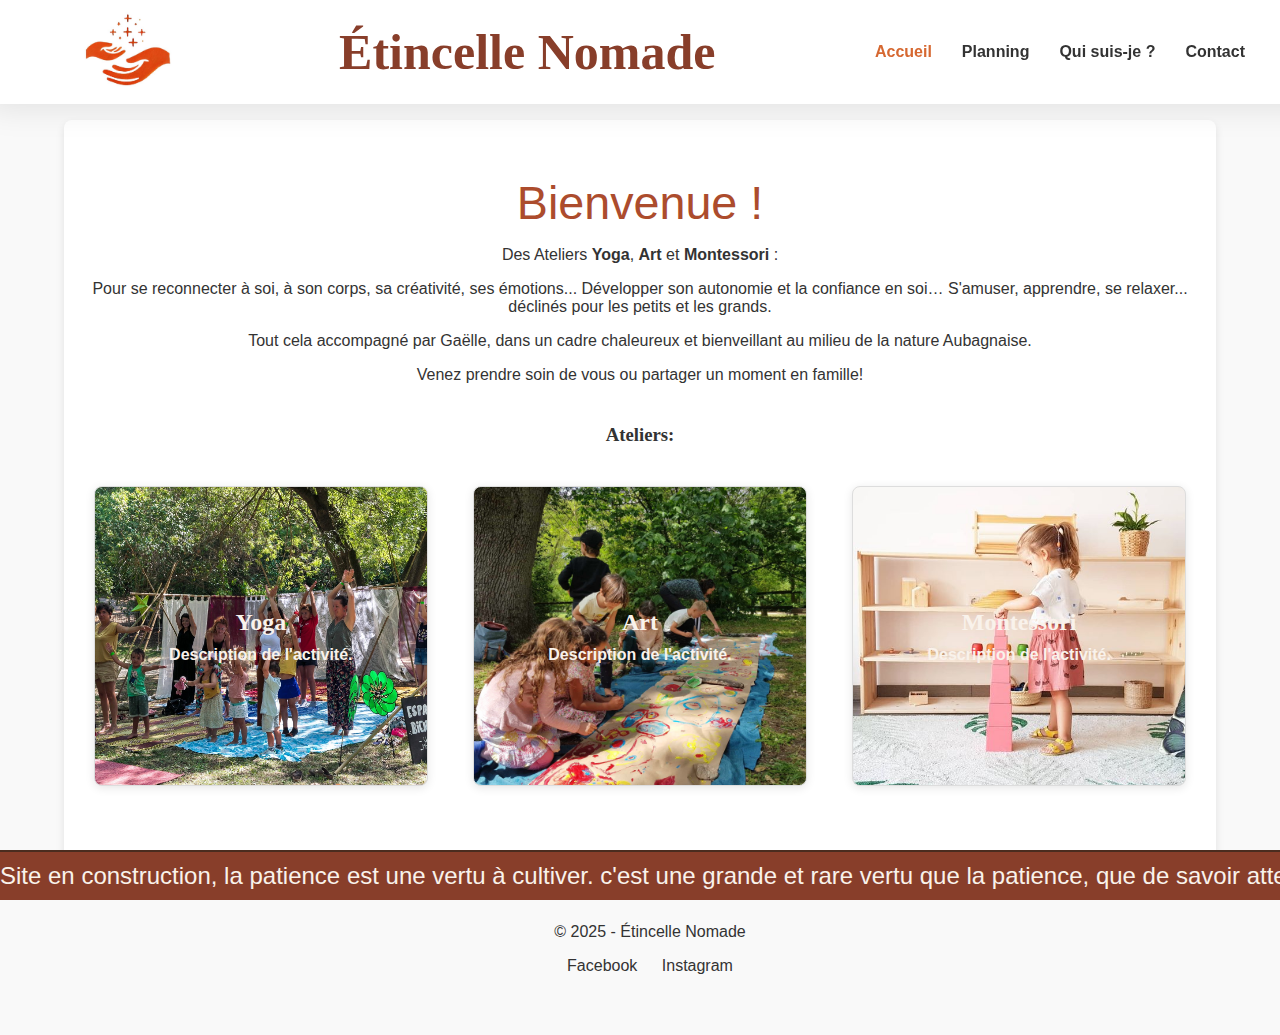
==== index.html @ f3fab40e "Update index.html" ====
<!DOCTYPE html>
<html lang="fr">
<head>
    <meta charset="utf-8">
    <meta name="viewport" content="width=device-width, initial-scale=1.0">
    <title>Accueil - Étincelle Nomade</title>
    <link href="https://fonts.googleapis.com/icon?family=Material+Icons" rel="stylesheet">
    <link rel="stylesheet" href="styles.css">
    <style>
        h1 {
            font-size: 36px;
            color: #DF9418;
        }
        h1, h2, h3, h4, h5, h6 {
            font-family: Cambria, "Hoefler Text", "Liberation Serif", Times, "Times New Roman", serif;
        }
        h2 {
            font-size: 18px;
            color: #5C5C5C;
        }
        .marquee-container {
            position: fixed;
            bottom: 0;
            width: 100%;
            background-color: #883e2a;
            color: #f9f2eb;
            border-top: 2px solid #4a2c1f;
            overflow: hidden;
            white-space: nowrap;
            padding: 10px 0;
            text-align: center;
            z-index: 1000;
        }
        .marquee {
            display: inline-block;
            white-space: nowrap;
            animation: marquee 30s linear infinite;
            font-size: 24px;
        }
        @keyframes marquee {
            from { transform: translateX(100%); }
            to { transform: translateX(-100%); }
        }

        /* Espacement général des sections */
        main {
            width: 90%;  /* Ajoute une largeur maximale */
            max-width: 1200px;  /* Largeur maximale du contenu principal */
            margin: 0 auto;  /* Centre le contenu */
            padding: 40px 20px;  /* Espacement autour du contenu */
            box-sizing: border-box;
        }

        main section {
            margin-bottom: 40px;  /* Augmentation de la marge entre les sections */
        }

        /* Espacement entre l'en-tête et le titre Bienvenue */
        .main-content {
            margin-top: 120px; /* Ajoute un espacement entre l'en-tête fixe et le contenu principal */
        }

        .card-container {
            display: flex;
            justify-content: space-between;
            gap: 20px; /* Espacement entre les vignettes */
            margin-top: 30px;
        }

        .card {
            background-color: #f4f4f4;
            padding: 20px;
            border-radius: 8px;
            box-shadow: 0 2px 10px rgba(0, 0, 0, 0.1);
            width: 30%;
            box-sizing: border-box;
            transition: transform 0.3s ease-in-out;
            position: relative; /* Position relative pour les liens absolus */
        }

        /* Ajouter un effet de survol sur les vignettes */
        .card:hover {
            transform: translateY(-10px);
        }

        /* Style des liens */
        .card a {
            text-decoration: none;
            color: #f9f2eb; /* Couleur du texte */
            font-weight: bold;
            position: relative;
        }

        /* Par défaut, ajouter un fond semi-transparent autour du texte */
        .card a::before {
            content: "";
            position: absolute;
            top: 0;
            left: 0;
            right: 0;
            bottom: 0;
            background-color: rgba(0, 0, 0, 0.5); /* Fond semi-transparent gris/noir */
            border-radius: 4px;
            z-index: -1; /* Pour que le fond soit derrière le texte */
            padding: 5px 10px; /* Juste ce qu'il faut pour entourer le texte */
        }

        /* Lors du survol de la carte, enlever le fond semi-transparent et assombrir l'image */
        .card:hover a::before {
            background-color: transparent; /* Supprime le fond lors du survol */
        }

        .card:hover {
            background-color: rgba(0, 0, 0, 0.3); /* Assombrissement de la carte */
        }

        .card:hover a {
            color: #f9f2eb; /* Garde la couleur du texte claire */
        }

	footer {
            position: relative;
            z-index: 999; /* Pour qu'il passe au-dessus de la bande */
            margin-bottom: 50px; /* Même hauteur que la bande */
	}
        
    </style>
</head>
<body>
    <header>
        <div class="header-content">
            <div class="logo">
                <img src="images/logo.png" alt="Logo Étincelle Nomade">
            </div>
            <div class="site-title">
                <h1>Étincelle Nomade</h1>
            </div>
            <nav>
                <ul>
                    <li><a href="index.html" class="active">Accueil</a></li>
                    <li><a href="Planning.html">Planning</a></li>
                    <li><a href="qui-suis-je.html">Qui suis-je ?</a></li>
                    <li><a href="contact.html">Contact</a></li>
                </ul>
            </nav>
        </div>
    </header>
    <main class="main-content">
        <section>
            <p class="Textbody"><span style="font-size: 35pt; color: #AC4C2D;">Bienvenue !</span></p>
            <p class="Textbody">Des Ateliers <strong>Yoga</strong>, <strong>Art</strong> et <strong>Montessori</strong> :</p>
            <p class="Textbody">Pour se reconnecter à soi, à son corps, sa créativité, ses émotions... Développer son autonomie et la confiance en soi… S'amuser, apprendre, se relaxer... déclinés pour les petits et les grands.</p>
            <p class="Textbody">Tout cela accompagné par Gaëlle, dans un cadre chaleureux et bienveillant au milieu de la nature Aubagnaise.</p>
            <p class="Textbody">Venez prendre soin de vous ou partager un moment en famille!</p>
        </section>
        <section>
            <h3>Ateliers:</h3>
            <div class="card-container">
                <!-- Lien vers la page Yoga -->
                <div class="card yoga">
                    <a href="yoga.html">
                        <h3>Yoga</h3>
                        <p>Description de l'activité.</p>
                    </a>
                </div>

                <!-- Lien vers la page Art -->
                <div class="card art">
                    <a href="art.html">
                        <h3>Art</h3>
                        <p>Description de l'activité.</p>
                    </a>
                </div>

                <!-- Lien vers la page Montessori -->
                <div class="card montessori">
                    <a href="montessori.html">
                        <h3>Montessori</h3>
                        <p>Description de l'activité.</p>
                    </a>
                </div>
            </div>
        </section>
    </main>
    <footer>
        <p>&copy; 2025 - Étincelle Nomade</p>
        <div class="social-links">
            <a href="https://www.facebook.com/EtincelleNomadeYoga?locale=fr_FR" target="_blank">Facebook</a>
            <a href="https://www.instagram.com/etincellenomadeyoga/" target="_blank">Instagram</a>
        </div>
    </footer>
    <div class="marquee-container">
        <div class="marquee" id="marquee-text">
            <!-- Le texte sera chargé ici par JavaScript -->
        </div>
    </div>

    <script>
        // Fonction pour charger le texte depuis un fichier externe
        function loadMarqueeText() {
            fetch('marquee-text.txt') // Chemin vers ton fichier texte
                .then(response => {
                    if (!response.ok) {
                        throw new Error('Fichier non trouvé');
                    }
                    return response.text();
                })
                .then(text => {
                    // Insère le texte dans l'élément avec l'ID "marquee-text"
                    document.getElementById('marquee-text').textContent = text;
                })
                .catch(error => {
                    console.error('Erreur lors du chargement du texte :', error);
                    document.getElementById('marquee-text').textContent = "Erreur de chargement du texte.";
                });
        }

        // Appelle la fonction au chargement de la page
        window.onload = loadMarqueeText;
    </script>
</body>
</html>
---- styles.css ----
/* Styles généraux */
body {
    font-family: Arial, sans-serif;
    margin: 0;
    padding: 0;
    text-align: center;
    background: #f9f9f9;
    color: #333;
}

/* En-tête fixe */
header {
    position: fixed;
    top: 0;
    left: 0;
    width: 100%;
    background: white;
    padding: 0px 20px;
    box-shadow: 2px -10px 31px 14px rgba(0, 0, 0, 0.1);
    z-index: 1000;
    -webkit-box-shadow: 2px -10px 31px 14px rgba(0, 0, 0, 0.1);
}

.header-content {
    display: flex;
    align-items: center;
    justify-content: space-between;
    max-width: 1200px;
    margin: 0 auto;
}

/* Logo */
.logo img {
    height: 100px;
    width: auto;
}

/* Titre du site */
.site-title h1 {
    margin: 0;
    font-size: 50px;
    color: #883E2A;
}

/* Navigation */
nav ul {
    list-style: none;
    padding: 0;
    margin: 0;
    display: flex;
    align-items: center;
}

nav ul li {
    margin: 0 15px;
}

nav ul li a {
    color: #333;
    text-decoration: none;
    font-weight: bold;
    font-size: 16px;
}

nav ul li a:hover {
    color: #D66831;
}

.active {
    color: #D66831;
}

/* Contenu principal */
main {
    padding: 20px;
    background: white;
    margin: 100px auto 20px;
    max-width: 800px;
    border-radius: 8px;
    box-shadow: 0 4px 8px rgba(0, 0, 0, 0.1);
}

/* Cartes */
.card-container {
    display: flex;
    justify-content: space-around;
    flex-wrap: wrap;
}

.card {
    position: relative;
    border: 1px solid #ddd;
    border-radius: 8px;
    padding: 40x;
    width: 45%;
    margin: 10px;
    box-shadow: 0 4px 8px rgba(0, 0, 0, 0.1);
    overflow: hidden;
    color: white;
    text-align: center;
    display: flex;
    flex-direction: column;
    justify-content: center;
    align-items: center;
    height: 300px;
    transition: transform 0.3s ease-in-out, box-shadow 0.3s ease-in-out;
}

/* Image de fond */
.card.yoga {
    background-image: url('images/yoga.jpg');
    background-size: cover;
    background-position: center;
}

.card.art {
    background-image: url('images/art.jpg');
    background-size: cover;
    background-position: center;
}

.card.montessori {
    background-image: url('images/montessori.jpg');
    background-size: cover;
    background-position: center;
}

/* Overlay sombre */
.card::before {
    content: '';
    position: absolute;
    top: 0;
    left: 0;
    right: 0;
    bottom: 0;
    background: rgba(0, 0, 0, 0); /* Par défaut transparent */
    transition: background 0.3s ease-in-out;
    z-index: 1;
}

/* Texte au-dessus de l'image */
.card h3, .card p {
    position: relative;
    z-index: 2;
    margin: 0;
}

.card h3 {
    font-size: 24px;
    margin-bottom: 10px;
}

.card p {
    font-size: 16px;
}

/* Effets au survol */
.card:hover {
    transform: scale(1.1);
    box-shadow: 0 6px 12px rgba(0, 0, 0, 0.2);
}

.card:hover::before {
    background: rgba(0, 0, 0, 0.5);
}

/* Services */
.service {
    background: #f9f9f9;
    padding: 15px;
    margin: 10px 0;
    border-left: 5px solid #ff6347;
}

/* Formulaire de contact */
form {
    display: flex;
    flex-direction: column;
    max-width: 400px;
    margin: 0 auto;
    padding: 20px;
    background: #f9f9f9;
    border-radius: 8px;
    box-shadow: 0 4px 8px rgba(0, 0, 0, 0.1);
}

label {
    margin-top: 10px;
    font-weight: bold;
}

input, textarea, button {
    padding: 10px;
    margin-top: 5px;
    border: 1px solid #ddd;
    border-radius: 4px;
    font-size: 16px;
}

textarea {
    resize: vertical;
}

button {
    background: #333;
    color: white;
    cursor: pointer;
    font-weight: bold;
    margin-top: 15px;
    transition: background 0.3s ease-in-out;
}

button:hover {
    background: #ff6347;
}

/* Pied de page */
footer {
    background: transparent;
    color: #333;
    padding: 10px;
    position: relative;
    width: 100%;
    margin-top: 20px;
    border-top: 1px solid #ddd;
}

.social-links a {
    color: #333;
    margin: 0 10px;
    text-decoration: none;
}

.social-links a:hover {
    color: #ff6347;
}

/* Responsive Design */
@media (max-width: 768px) {
    .header-content {
        flex-direction: column;
        align-items: flex-start;
    }

    .logo, .site-title, nav {
        width: 100%;
        text-align: center;
    }

    nav ul {
        flex-direction: column;
        align-items: center;
    }

    nav ul li {
        margin: 10px 0;
    }

    .card {
        width: 100%;
    }
}
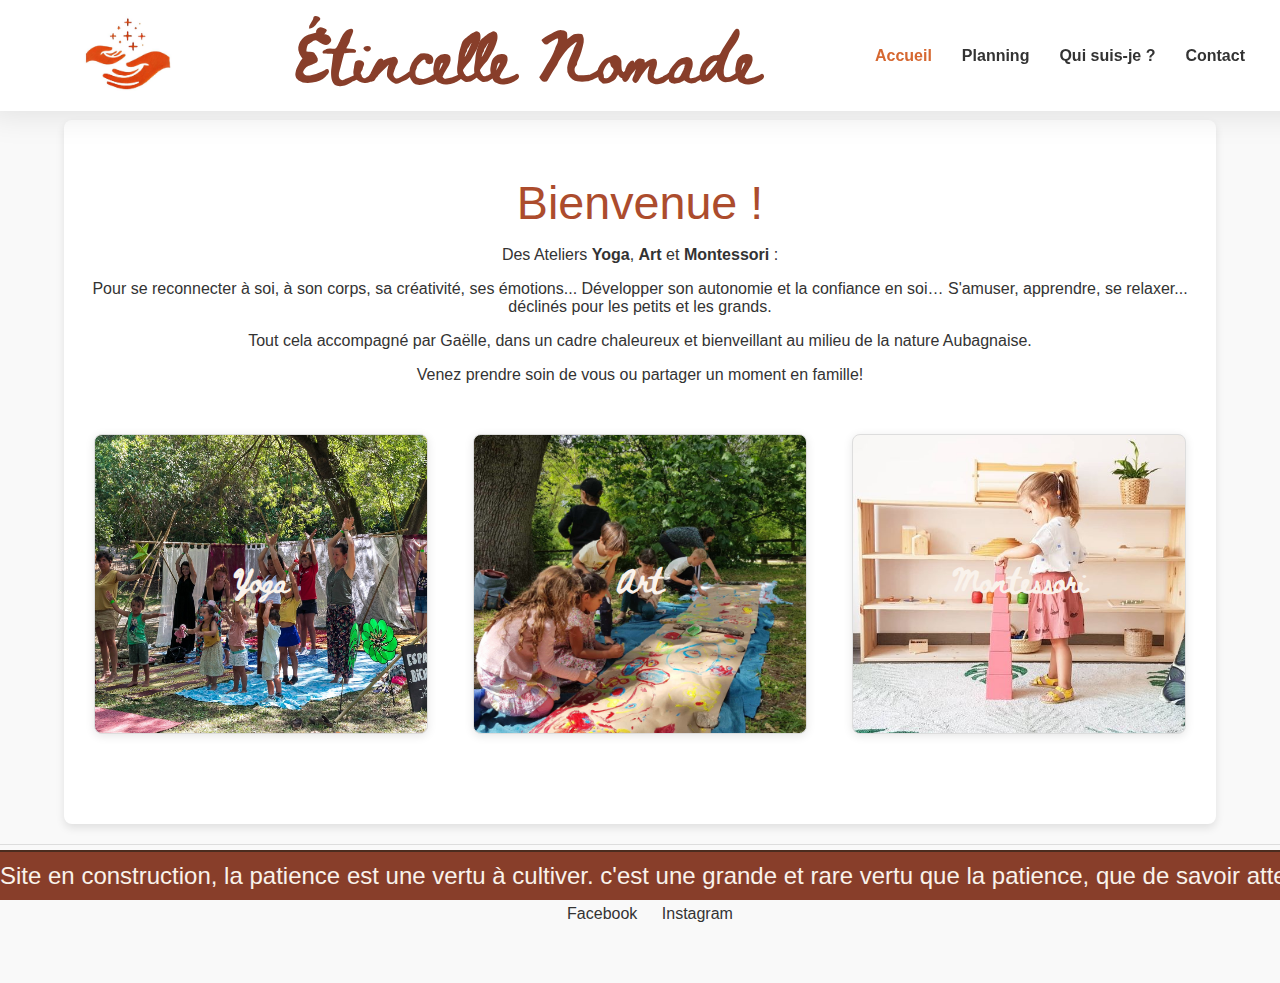
==== commit dc4bc1c6: "Update index.html" ====
--- a/index.html
+++ b/index.html
@@ -7,12 +7,15 @@
     <link href="https://fonts.googleapis.com/icon?family=Material+Icons" rel="stylesheet">
     <link rel="stylesheet" href="styles.css">
     <style>
+    @import url("PlaywriteHU_VariableFont_wght/stylesheet.css");
+@import url("BethEllen_Regular/stylesheet.css");
+
         h1 {
             font-size: 36px;
             color: #DF9418;
         }
         h1, h2, h3, h4, h5, h6 {
-            font-family: Cambria, "Hoefler Text", "Liberation Serif", Times, "Times New Roman", serif;
+    font-family: "BethEllen Regular";
         }
         h2 {
             font-size: 18px;
@@ -154,13 +157,11 @@
             <p class="Textbody">Venez prendre soin de vous ou partager un moment en famille!</p>
         </section>
         <section>
-            <h3>Ateliers:</h3>
             <div class="card-container">
                 <!-- Lien vers la page Yoga -->
                 <div class="card yoga">
                     <a href="yoga.html">
                         <h3>Yoga</h3>
-                        <p>Description de l'activité.</p>
                     </a>
                 </div>
 
@@ -168,7 +169,6 @@
                 <div class="card art">
                     <a href="art.html">
                         <h3>Art</h3>
-                        <p>Description de l'activité.</p>
                     </a>
                 </div>
 
@@ -176,14 +176,13 @@
                 <div class="card montessori">
                     <a href="montessori.html">
                         <h3>Montessori</h3>
-                        <p>Description de l'activité.</p>
                     </a>
                 </div>
             </div>
         </section>
     </main>
     <footer>
-        <p>&copy; 2025 - Étincelle Nomade</p>
+      <p>&copy; 2025 - Étincelle Nomade</p>
         <div class="social-links">
             <a href="https://www.facebook.com/EtincelleNomadeYoga?locale=fr_FR" target="_blank">Facebook</a>
             <a href="https://www.instagram.com/etincellenomadeyoga/" target="_blank">Instagram</a>
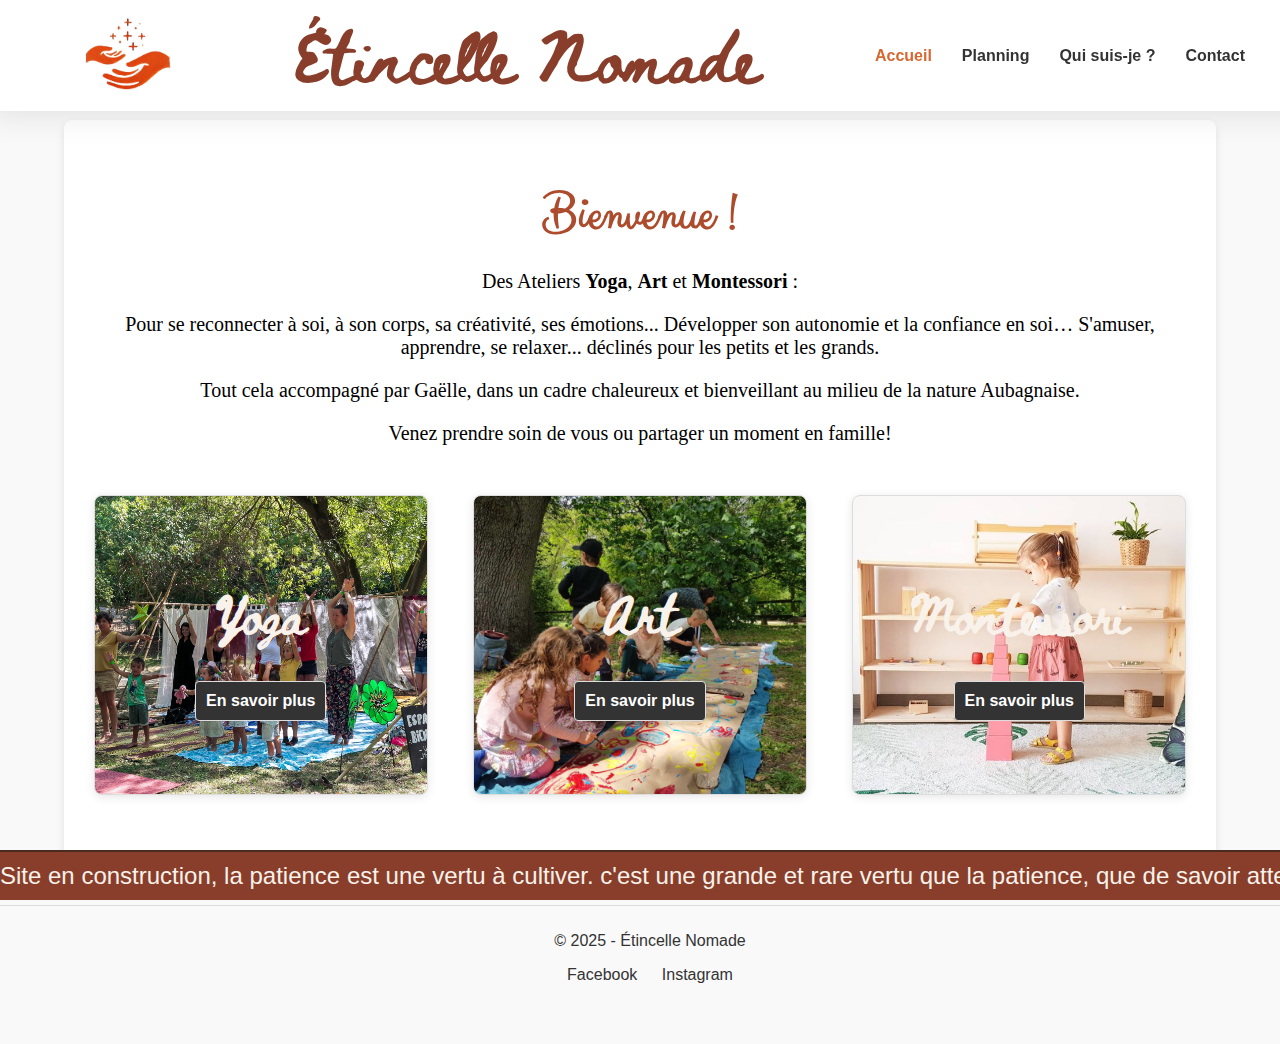
==== commit 1fda540b: "Update index.html" ====
--- a/index.html
+++ b/index.html
@@ -55,7 +55,10 @@
         }
 
         main section {
-            margin-bottom: 40px;  /* Augmentation de la marge entre les sections */
+    margin-bottom: 40px;  /* Augmentation de la marge entre les sections */
+    color: #000000;
+    font-family: "DMSans VariableFont opsz", wght;
+    font-size: 20px;
         }
 
         /* Espacement entre l'en-tête et le titre Bienvenue */
@@ -94,25 +97,6 @@
             position: relative;
         }
 
-        /* Par défaut, ajouter un fond semi-transparent autour du texte */
-        .card a::before {
-            content: "";
-            position: absolute;
-            top: 0;
-            left: 0;
-            right: 0;
-            bottom: 0;
-            background-color: rgba(0, 0, 0, 0.5); /* Fond semi-transparent gris/noir */
-            border-radius: 4px;
-            z-index: -1; /* Pour que le fond soit derrière le texte */
-            padding: 5px 10px; /* Juste ce qu'il faut pour entourer le texte */
-        }
-
-        /* Lors du survol de la carte, enlever le fond semi-transparent et assombrir l'image */
-        .card:hover a::before {
-            background-color: transparent; /* Supprime le fond lors du survol */
-        }
-
         .card:hover {
             background-color: rgba(0, 0, 0, 0.3); /* Assombrissement de la carte */
         }
@@ -128,6 +112,7 @@
 	}
         
     </style>
+    <link href="ClickerScript_Regular/stylesheet.css" rel="stylesheet" type="text/css">
 </head>
 <body>
     <header>
@@ -150,8 +135,9 @@
     </header>
     <main class="main-content">
         <section>
-            <p class="Textbody"><span style="font-size: 35pt; color: #AC4C2D;">Bienvenue !</span></p>
-            <p class="Textbody">Des Ateliers <strong>Yoga</strong>, <strong>Art</strong> et <strong>Montessori</strong> :</p>
+            <p class="Textbody"><span style="font-size: 40pt; color: #AC4C2D; font-family: 'ClickerScript Regular';"><strong>Bienvenue !</strong></span></p>
+            <p class="Textbody">Des Ateliers <strong>Yoga</strong>, <strong>Art</strong> et <strong>Montessori</strong> :<br>
+            </p>
             <p class="Textbody">Pour se reconnecter à soi, à son corps, sa créativité, ses émotions... Développer son autonomie et la confiance en soi… S'amuser, apprendre, se relaxer... déclinés pour les petits et les grands.</p>
             <p class="Textbody">Tout cela accompagné par Gaëlle, dans un cadre chaleureux et bienveillant au milieu de la nature Aubagnaise.</p>
             <p class="Textbody">Venez prendre soin de vous ou partager un moment en famille!</p>
@@ -160,24 +146,20 @@
             <div class="card-container">
                 <!-- Lien vers la page Yoga -->
                 <div class="card yoga">
-                    <a href="yoga.html">
-                        <h3>Yoga</h3>
-                    </a>
-                </div>
-
+    <h3><a href="yoga.html">Yoga</a></h3>
+    <button class="btn-en-savoir-plus" onclick="window.location.href='yoga.html'">En savoir plus</button>
+</div>
                 <!-- Lien vers la page Art -->
-                <div class="card art">
-                    <a href="art.html">
-                        <h3>Art</h3>
-                    </a>
-                </div>
-
-                <!-- Lien vers la page Montessori -->
-                <div class="card montessori">
-                    <a href="montessori.html">
-                        <h3>Montessori</h3>
-                    </a>
-                </div>
+<div class="card art">
+    <h3><a href="art.html">Art</a></h3>
+    <button class="btn-en-savoir-plus" onclick="window.location.href='art.html'">En savoir plus</button>
+</div>
+
+<!-- Lien vers la page Montessori -->
+<div class="card montessori">
+    <h3><a href="montessori.html">Montessori</a></h3>
+    <button class="btn-en-savoir-plus" onclick="window.location.href='montessori.html'">En savoir plus</button>
+</div>
             </div>
         </section>
     </main>
--- a/styles.css
+++ b/styles.css
@@ -1,3 +1,4 @@
+@import url("BethEllen_Regular/stylesheet.css");
 /* Styles généraux */
 body {
     font-family: Arial, sans-serif;
@@ -40,6 +41,7 @@
     margin: 0;
     font-size: 50px;
     color: #883E2A;
+    font-family: "BethEllen Regular";
 }
 
 /* Navigation */
@@ -146,8 +148,10 @@
 }
 
 .card h3 {
-    font-size: 24px;
+    font-size: 39px;
     margin-bottom: 10px;
+    color: #F9F2EB;
+    text-decoration: none;
 }
 
 .card p {
--- a/ClickerScript_Regular/stylesheet.css
+++ b/ClickerScript_Regular/stylesheet.css
@@ -0,0 +1,4 @@
+@font-face {
+	font-family: 'ClickerScript Regular';
+	src: url('ClickerScript-Regular.ttf') format('truetype');
+}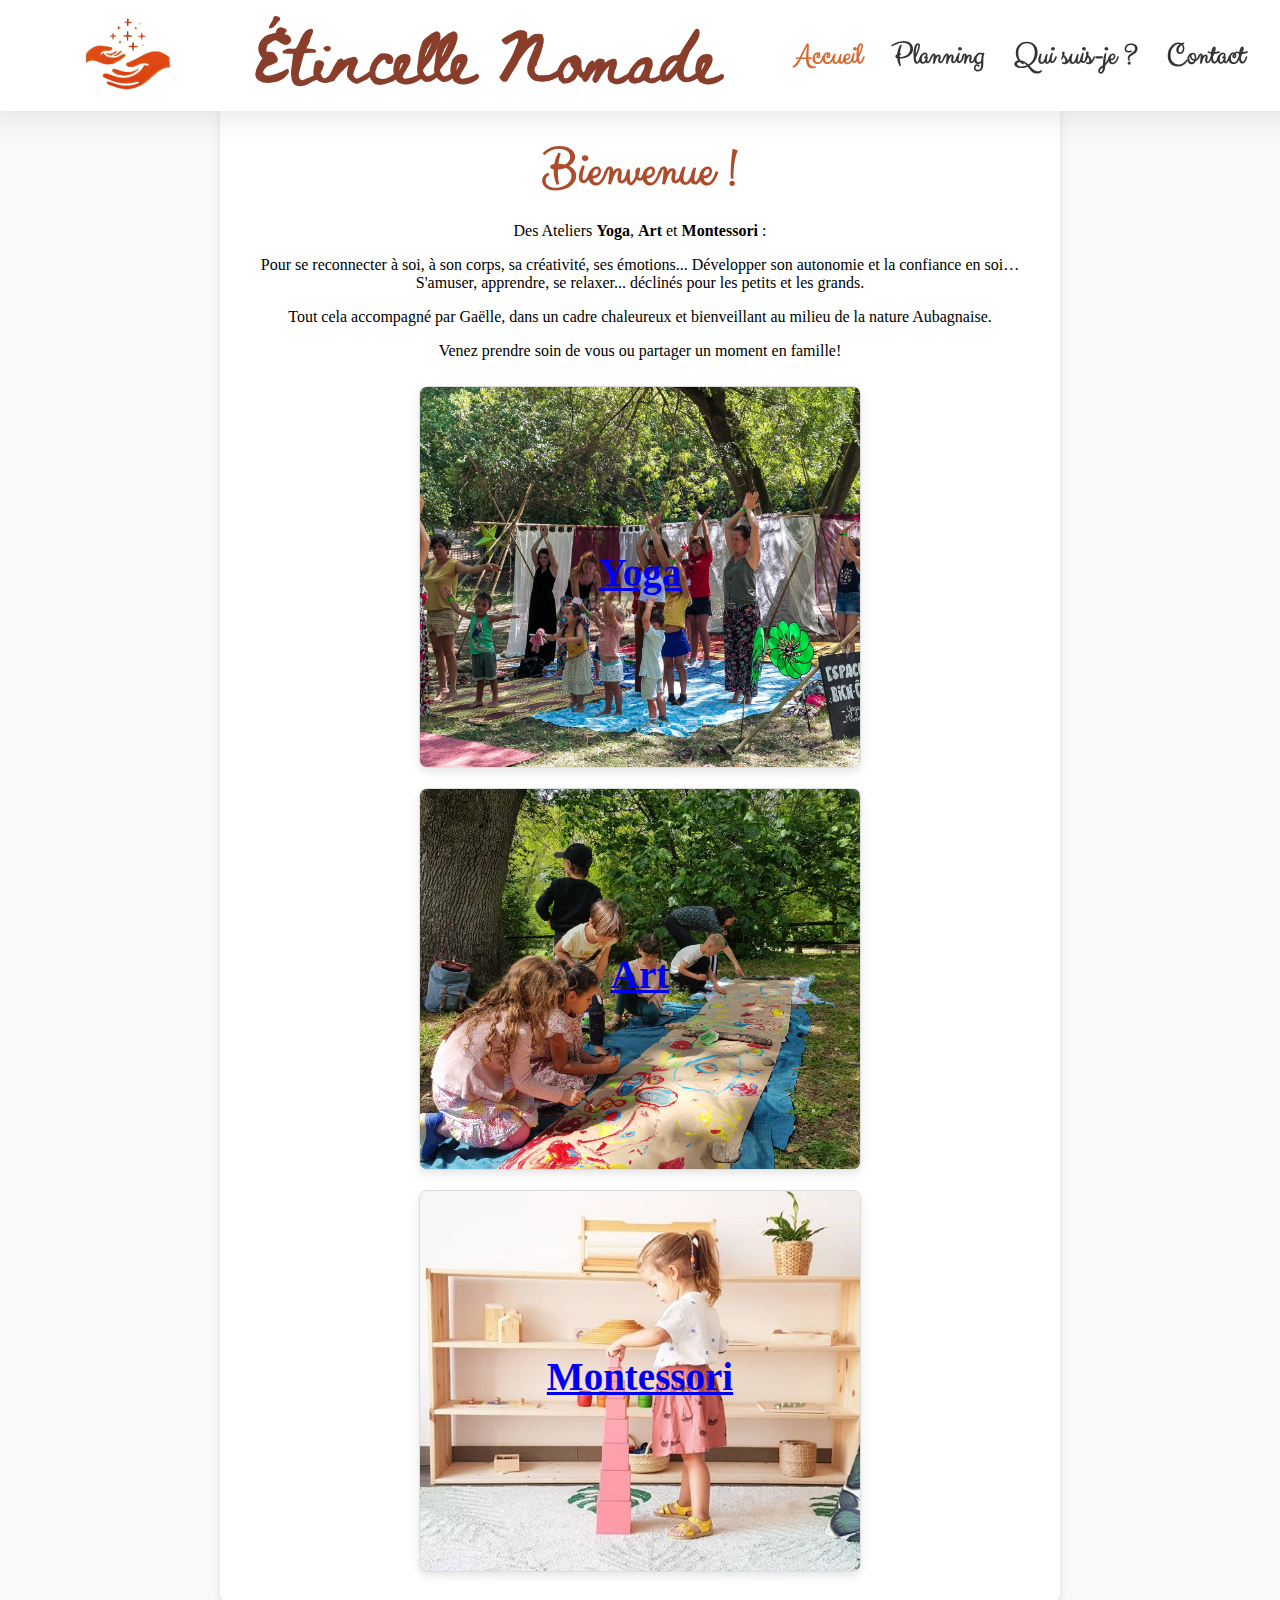
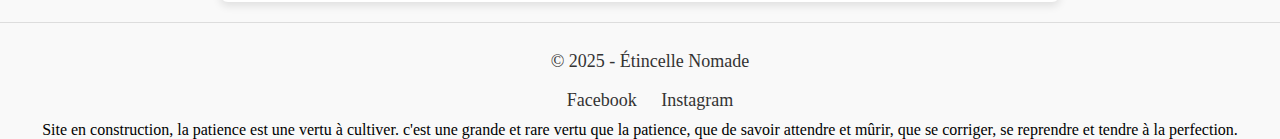
==== commit 5dfa61c7: "Update index.html" ====
--- a/index.html
+++ b/index.html
@@ -6,112 +6,6 @@
     <title>Accueil - Étincelle Nomade</title>
     <link href="https://fonts.googleapis.com/icon?family=Material+Icons" rel="stylesheet">
     <link rel="stylesheet" href="styles.css">
-    <style>
-    @import url("PlaywriteHU_VariableFont_wght/stylesheet.css");
-@import url("BethEllen_Regular/stylesheet.css");
-
-        h1 {
-            font-size: 36px;
-            color: #DF9418;
-        }
-        h1, h2, h3, h4, h5, h6 {
-    font-family: "BethEllen Regular";
-        }
-        h2 {
-            font-size: 18px;
-            color: #5C5C5C;
-        }
-        .marquee-container {
-            position: fixed;
-            bottom: 0;
-            width: 100%;
-            background-color: #883e2a;
-            color: #f9f2eb;
-            border-top: 2px solid #4a2c1f;
-            overflow: hidden;
-            white-space: nowrap;
-            padding: 10px 0;
-            text-align: center;
-            z-index: 1000;
-        }
-        .marquee {
-            display: inline-block;
-            white-space: nowrap;
-            animation: marquee 30s linear infinite;
-            font-size: 24px;
-        }
-        @keyframes marquee {
-            from { transform: translateX(100%); }
-            to { transform: translateX(-100%); }
-        }
-
-        /* Espacement général des sections */
-        main {
-            width: 90%;  /* Ajoute une largeur maximale */
-            max-width: 1200px;  /* Largeur maximale du contenu principal */
-            margin: 0 auto;  /* Centre le contenu */
-            padding: 40px 20px;  /* Espacement autour du contenu */
-            box-sizing: border-box;
-        }
-
-        main section {
-    margin-bottom: 40px;  /* Augmentation de la marge entre les sections */
-    color: #000000;
-    font-family: "DMSans VariableFont opsz", wght;
-    font-size: 20px;
-        }
-
-        /* Espacement entre l'en-tête et le titre Bienvenue */
-        .main-content {
-            margin-top: 120px; /* Ajoute un espacement entre l'en-tête fixe et le contenu principal */
-        }
-
-        .card-container {
-            display: flex;
-            justify-content: space-between;
-            gap: 20px; /* Espacement entre les vignettes */
-            margin-top: 30px;
-        }
-
-        .card {
-            background-color: #f4f4f4;
-            padding: 20px;
-            border-radius: 8px;
-            box-shadow: 0 2px 10px rgba(0, 0, 0, 0.1);
-            width: 30%;
-            box-sizing: border-box;
-            transition: transform 0.3s ease-in-out;
-            position: relative; /* Position relative pour les liens absolus */
-        }
-
-        /* Ajouter un effet de survol sur les vignettes */
-        .card:hover {
-            transform: translateY(-10px);
-        }
-
-        /* Style des liens */
-        .card a {
-            text-decoration: none;
-            color: #f9f2eb; /* Couleur du texte */
-            font-weight: bold;
-            position: relative;
-        }
-
-        .card:hover {
-            background-color: rgba(0, 0, 0, 0.3); /* Assombrissement de la carte */
-        }
-
-        .card:hover a {
-            color: #f9f2eb; /* Garde la couleur du texte claire */
-        }
-
-	footer {
-            position: relative;
-            z-index: 999; /* Pour qu'il passe au-dessus de la bande */
-            margin-bottom: 50px; /* Même hauteur que la bande */
-	}
-        
-    </style>
     <link href="ClickerScript_Regular/stylesheet.css" rel="stylesheet" type="text/css">
 </head>
 <body>
@@ -155,7 +49,7 @@
     <button class="btn-en-savoir-plus" onclick="window.location.href='art.html'">En savoir plus</button>
 </div>
 
-<!-- Lien vers la page Montessori -->
+                <!-- Lien vers la page Montessori -->
 <div class="card montessori">
     <h3><a href="montessori.html">Montessori</a></h3>
     <button class="btn-en-savoir-plus" onclick="window.location.href='montessori.html'">En savoir plus</button>
--- a/styles.css
+++ b/styles.css
@@ -1,12 +1,14 @@
 @import url("BethEllen_Regular/stylesheet.css");
+@import url("ClickerScript_Regular/stylesheet.css");
+
 /* Styles généraux */
 body {
-    font-family: Arial, sans-serif;
+    font-family: "DMSans VariableFont opsz", wght;
     margin: 0;
     padding: 0;
     text-align: center;
     background: #f9f9f9;
-    color: #333;
+    color: #000000;
 }
 
 /* En-tête fixe */
@@ -61,7 +63,8 @@
     color: #333;
     text-decoration: none;
     font-weight: bold;
-    font-size: 16px;
+    font-size: 30px;
+    font-family: "ClickerScript Regular";
 }
 
 nav ul li a:hover {
@@ -93,7 +96,7 @@
     position: relative;
     border: 1px solid #ddd;
     border-radius: 8px;
-    padding: 40x;
+    padding: 40px;
     width: 45%;
     margin: 10px;
     box-shadow: 0 4px 8px rgba(0, 0, 0, 0.1);
@@ -168,6 +171,34 @@
     background: rgba(0, 0, 0, 0.5);
 }
 
+/* Bouton "En savoir plus" */
+.card .btn-en-savoir-plus {
+    display: none;
+    position: absolute;
+    bottom: 10px;
+    left: 50%;
+    transform: translateX(-50%);
+    padding: 10px 20px;
+    background-color: #de4814 !important;
+    color:#f9f2eb !important;
+    border: none;
+    border-radius: 5px;
+    font-size: 16px;
+    cursor: pointer;
+    transition: background-color 0.3s ease !important;
+    z-index: 2;
+}
+
+/* Affiche le bouton au survol de la carte */
+.card:hover .btn-en-savoir-plus {
+    display: block;
+}
+
+/* Effet au survol du bouton */
+.card .btn-en-savoir-plus:hover {
+    background-color: #b93e13 !important; /* Couleur plus foncée pour l'effet */
+}
+
 /* Services */
 .service {
     background: #f9f9f9;
@@ -191,6 +222,8 @@
 label {
     margin-top: 10px;
     font-weight: bold;
+    font-size: large;
+    font-family: "DMSans VariableFont opsz", wght;
 }
 
 input, textarea, button {
@@ -198,7 +231,8 @@
     margin-top: 5px;
     border: 1px solid #ddd;
     border-radius: 4px;
-    font-size: 16px;
+    font-size: 26px;
+    font-family: "DMSans VariableFont opsz", wght;
 }
 
 textarea {
@@ -216,6 +250,7 @@
 
 button:hover {
     background: #ff6347;
+    /* [disabled]font-size: x-large; */
 }
 
 /* Pied de page */
@@ -227,6 +262,8 @@
     width: 100%;
     margin-top: 20px;
     border-top: 1px solid #ddd;
+    font-family: "DMSans VariableFont opsz", wght;
+    font-size: 18px;
 }
 
 .social-links a {
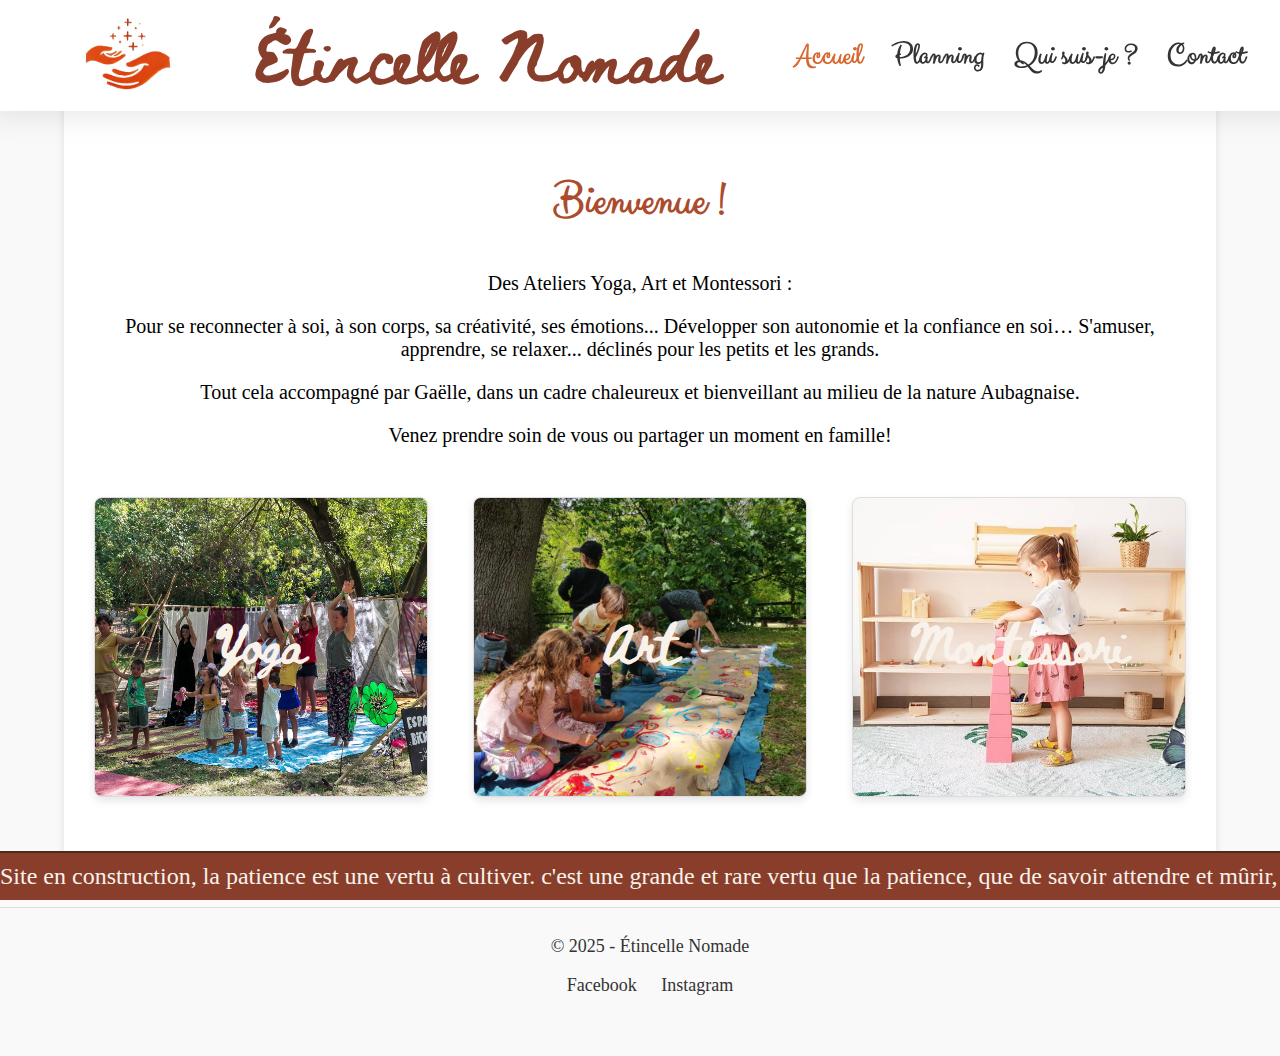
==== commit 087e262a: "Update index.html" ====
--- a/index.html
+++ b/index.html
@@ -6,13 +6,13 @@
     <title>Accueil - Étincelle Nomade</title>
     <link href="https://fonts.googleapis.com/icon?family=Material+Icons" rel="stylesheet">
     <link rel="stylesheet" href="styles.css">
-    <link href="ClickerScript_Regular/stylesheet.css" rel="stylesheet" type="text/css">
 </head>
-<body>
     <header>
         <div class="header-content">
             <div class="logo">
+                <a href="index.html">
                 <img src="images/logo.png" alt="Logo Étincelle Nomade">
+            </a>
             </div>
             <div class="site-title">
                 <h1>Étincelle Nomade</h1>
@@ -27,32 +27,31 @@
             </nav>
         </div>
     </header>
-    <main class="main-content">
+    <main>
         <section>
-            <p class="Textbody"><span style="font-size: 40pt; color: #AC4C2D; font-family: 'ClickerScript Regular';"><strong>Bienvenue !</strong></span></p>
-            <p class="Textbody">Des Ateliers <strong>Yoga</strong>, <strong>Art</strong> et <strong>Montessori</strong> :<br>
-            </p>
-            <p class="Textbody">Pour se reconnecter à soi, à son corps, sa créativité, ses émotions... Développer son autonomie et la confiance en soi… S'amuser, apprendre, se relaxer... déclinés pour les petits et les grands.</p>
-            <p class="Textbody">Tout cela accompagné par Gaëlle, dans un cadre chaleureux et bienveillant au milieu de la nature Aubagnaise.</p>
-            <p class="Textbody">Venez prendre soin de vous ou partager un moment en famille!</p>
+            <h1 class="title">Bienvenue !</h1>
+            <p>Des Ateliers Yoga, Art et Montessori :</p>
+            <p>Pour se reconnecter à soi, à son corps, sa créativité, ses émotions... Développer son autonomie et la confiance en soi… S'amuser, apprendre, se relaxer... déclinés pour les petits et les grands.</p>
+            <p>Tout cela accompagné par Gaëlle, dans un cadre chaleureux et bienveillant au milieu de la nature Aubagnaise.</p>
+            <p>Venez prendre soin de vous ou partager un moment en famille!</p>
         </section>
         <section>
             <div class="card-container">
                 <!-- Lien vers la page Yoga -->
                 <div class="card yoga">
     <h3><a href="yoga.html">Yoga</a></h3>
-    <button class="btn-en-savoir-plus" onclick="window.location.href='yoga.html'">En savoir plus</button>
+    <button class="btn-en-savoir-plus" onclick="window.location.href='yoga.html'">En savoir plus...</button>
 </div>
                 <!-- Lien vers la page Art -->
 <div class="card art">
     <h3><a href="art.html">Art</a></h3>
-    <button class="btn-en-savoir-plus" onclick="window.location.href='art.html'">En savoir plus</button>
+    <button class="btn-en-savoir-plus" onclick="window.location.href='art.html'">En savoir plus...</button>
 </div>
 
                 <!-- Lien vers la page Montessori -->
 <div class="card montessori">
     <h3><a href="montessori.html">Montessori</a></h3>
-    <button class="btn-en-savoir-plus" onclick="window.location.href='montessori.html'">En savoir plus</button>
+    <button class="btn-en-savoir-plus" onclick="window.location.href='montessori.html'">En savoir plus...</button>
 </div>
             </div>
         </section>
--- a/styles.css
+++ b/styles.css
@@ -1,5 +1,40 @@
 @import url("BethEllen_Regular/stylesheet.css");
 @import url("ClickerScript_Regular/stylesheet.css");
+
+h1 {
+    font-size: 36px;
+    color: #DF9418;
+}
+h1, h2, h3, h4, h5, h6 {
+font-family: "BethEllen Regular";
+}
+h2 {
+    font-size: 18px;
+    color: #5C5C5C;
+}
+.marquee-container {
+    position: fixed;
+    bottom: 0;
+    width: 100%;
+    background-color: #883e2a;
+    color: #f9f2eb;
+    border-top: 2px solid #4a2c1f;
+    overflow: hidden;
+    white-space: nowrap;
+    padding: 10px 0;
+    text-align: center;
+    z-index: 1000;
+}
+.marquee {
+    display: inline-block;
+    white-space: nowrap;
+    animation: marquee 30s linear infinite;
+    font-size: 24px;
+}
+@keyframes marquee {
+    from { transform: translateX(100%); }
+    to { transform: translateX(-100%); }
+}
 
 /* Styles généraux */
 body {
@@ -9,6 +44,10 @@
     text-align: center;
     background: #f9f9f9;
     color: #000000;
+}
+
+.content-section {
+    margin-bottom: 40px;
 }
 
 /* En-tête fixe */
@@ -37,6 +76,14 @@
     height: 100px;
     width: auto;
 }
+ /* Titre centré en haut */
+ .title {
+    text-align: center;
+    font-family: "ClickerScript Regular";
+    font-size: 35pt;
+    color: #AC4C2D;
+    margin-bottom: 40px;
+        }
 
 /* Titre du site */
 .site-title h1 {
@@ -45,6 +92,38 @@
     color: #883E2A;
     font-family: "BethEllen Regular";
 }
+
+ /* Conteneur pour l'image et le texte */
+ .text-image-container {
+    display: flex;
+    flex-wrap: wrap; /* Permet le texte de descendre sous l'image quand nécessaire */
+    align-items: flex-start;
+    margin-bottom: 20px;
+    /* [disabled]font-family: "ClickerScript Regular"; */
+        }
+
+        /* Style pour le texte à droite de l'image */
+        .text-image-container .text {
+            flex: 1; /* Prend toute la largeur restante */
+            font-family: "DMSans VariableFont opsz", wght;
+            font-size: 15pt;
+            color: #000000;
+            min-width: 0; /* Permet au texte de se casser si l'espace est plein */
+            /* [disabled]font-style: normal; */
+                }
+        
+                .text-image-container .text p {
+                    margin-bottom: 15px; /* Espacement entre les paragraphes */
+                }
+        
+                /* Conteneur pour la partie texte en dessous */
+                .text-below-image {
+            width: 100%; /* Largeur totale pour le texte en dessous */
+            font-family: "DMSans VariableFont opsz", wght;
+            font-size: 15pt;
+            color: #000000;
+            margin-top: 20px;
+                }
 
 /* Navigation */
 nav ul {
@@ -77,27 +156,42 @@
 
 /* Contenu principal */
 main {
-    padding: 20px;
+    width: 90%;  /* Ajoute une largeur maximale */
+    padding: 40px 20px;  /* Espacement autour du contenu */
     background: white;
-    margin: 100px auto 20px;
-    max-width: 800px;
+    margin: 0 auto;  /* Centre le contenu */
+    max-width: 1200px;  /* Largeur maximale du contenu principal */
     border-radius: 8px;
     box-shadow: 0 4px 8px rgba(0, 0, 0, 0.1);
-}
+    box-sizing: border-box;
+    margin-top: 100px;
+}
+
+main section {
+    margin-bottom: 40px;  /* Augmentation de la marge entre les sections */
+        color: #000000;
+        font-family: "DMSans VariableFont opsz", wght;
+        font-size: 20px;
+            }
 
 /* Cartes */
 .card-container {
     display: flex;
-    justify-content: space-around;
+    justify-content: space-between;
     flex-wrap: wrap;
+    gap: 20px; /* Espacement entre les vignettes */
+    margin-top: 30px;
 }
 
 .card {
+    background-color: #f4f4f4;
+    box-shadow: 0 2px 10px rgba(0, 0, 0, 0.1);
+    box-sizing: border-box;
+    width: 30%;
     position: relative;
     border: 1px solid #ddd;
     border-radius: 8px;
-    padding: 40px;
-    width: 45%;
+    padding: 20px;
     margin: 10px;
     box-shadow: 0 4px 8px rgba(0, 0, 0, 0.1);
     overflow: hidden;
@@ -163,8 +257,14 @@
 
 /* Effets au survol */
 .card:hover {
+    transform: translateY(-10px);
     transform: scale(1.1);
     box-shadow: 0 6px 12px rgba(0, 0, 0, 0.2);
+    background-color: rgba(0, 0, 0, 0.3); /* Assombrissement de la carte */
+}
+
+.card:hover a {
+    color: #f9f2eb; /* Garde la couleur du texte claire */
 }
 
 .card:hover::before {
@@ -194,10 +294,135 @@
     display: block;
 }
 
+.card a {
+    text-decoration: none;
+    color: #f9f2eb; /* Couleur du texte */
+    font-weight: bold;
+    position: relative;
+}
+
 /* Effet au survol du bouton */
 .card .btn-en-savoir-plus:hover {
     background-color: #b93e13 !important; /* Couleur plus foncée pour l'effet */
 }
+    /* Style pour l'image à gauche */
+    .diaporama-images {
+        width: 40%;
+        margin-right: 20px;
+        max-width: 500px;
+        overflow: hidden;
+        position: relative;
+        height: 300px; /* Fixe une hauteur */
+    }
+
+    .diaporama-images img {
+        width: 100%;
+        height: 100%; /* Assurez-vous que l'image occupe toute la hauteur du conteneur */
+        position: absolute;
+        top: 0;
+        left: 0;
+        opacity: 0;
+        transition: opacity 1s ease-in-out;
+        object-fit: cover; /* Pour éviter l'étirement de l'image */
+    }
+
+    /* Affichage de l'image active */
+    .diaporama-images img.active {
+        opacity: 1;
+    }
+            
+        /* Styles pour le menu à gauche */
+        .side-nav {
+            position: fixed;
+            top: 120px; /* Positionner le menu juste en dessous de l'en-tête */
+            left: 0;
+            width: 200px;
+            padding: 20px;
+            background-color: #f4f4f4;
+            box-shadow: 2px 0 10px rgba(0,0,0,0.1);
+            color: #883E2A;
+            font-family: "BethEllen Regular";
+            font-size: 15px;
+                }
+                .side-nav a {
+            display: block;
+            padding: 10px;
+            margin-bottom: 10px;
+            text-decoration: none;
+            color: #F9F2EB;
+            background-color: #C48C8C;
+            border-radius: 4px;
+            text-align: center;
+            font-family: "ClickerScript Regular";
+            font-size: 30px;
+            font-style: normal;
+            text-indent: 5px;
+            font-weight: bold;
+                }
+                .side-nav a:hover {
+            background-color: #D66831;
+                }
+        
+                section {
+                    margin-bottom: 40px;
+                }
+        
+                h2 {
+            color: #AC4C2D;
+            font-family: "ClickerScript Regular";
+            font-size: 40px;
+                }
+        
+                .yoga-type {
+            margin-bottom: 30px;
+            /* [disabled]font-family: "DMSans Thin"; */
+                }
+        
+                .yoga-details {
+            background-color: #f9f9f9;
+            padding: 20px;
+            border-radius: 8px;
+            box-shadow: 0 2px 5px rgba(0, 0, 0, 0.1);
+            color: #000000;
+            font-family: "DMSans VariableFont opsz", wght;
+            font-size: 20px;
+                }
+        
+                .yoga-details p {
+            margin: 10px 0;
+            color: #000000;
+            font-family: "DMSans VariableFont opsz", wght;
+            font-size: 21px;
+                }
+        
+                .yoga-details .price {
+            font-weight: bold;
+            color: #000000;
+                }
+        
+                /* Style pour le diaporama */
+                .slider-container {
+                    position: relative;
+                    width: 100%;
+                    max-height: 400px;
+                    overflow: hidden;
+                    border-radius: 8px;
+                    margin-bottom: 20px;
+                }
+        
+                .slider-images {
+                    display: flex;
+                    transition: transform 1s ease-in-out;
+                }
+        
+                .slider-images img {
+                    width: 100%;
+                    height: auto;
+                }
+        
+                .slider-images img.hidden {
+                    display: none;
+                }
 
 /* Services */
 .service {
@@ -264,6 +489,8 @@
     border-top: 1px solid #ddd;
     font-family: "DMSans VariableFont opsz", wght;
     font-size: 18px;
+    z-index: 999; /* Pour qu'il passe au-dessus de la bande */
+    margin-bottom: 50px; /* Même hauteur que la bande */
 }
 
 .social-links a {
@@ -300,4 +527,4 @@
     .card {
         width: 100%;
     }
-}
+}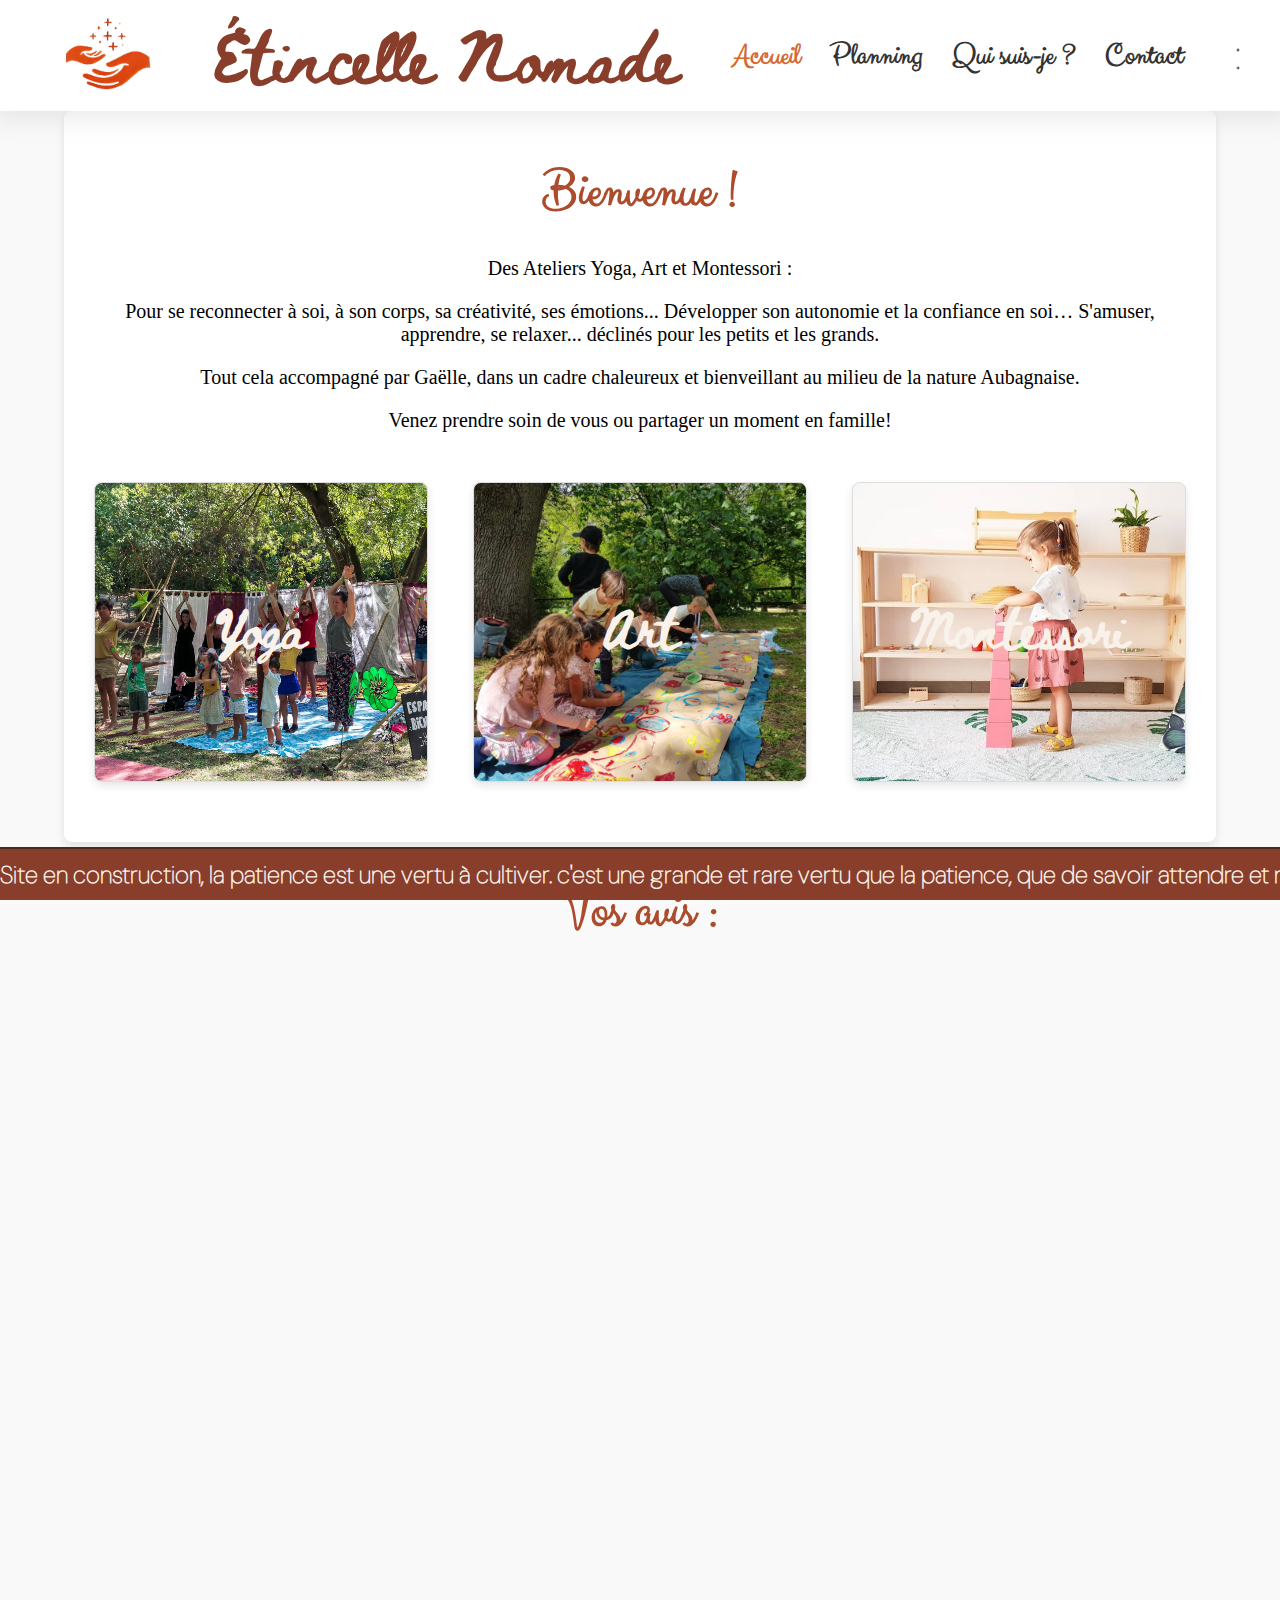
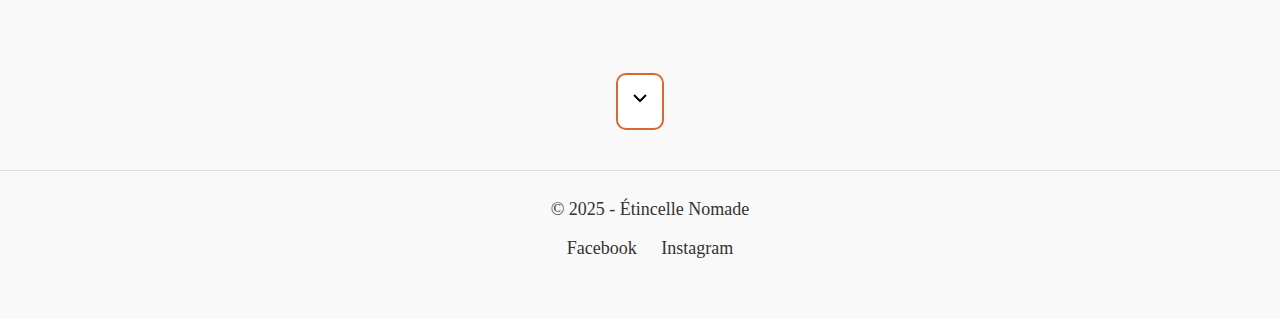
==== commit 08000f8e: "Update index.html" ====
--- a/index.html
+++ b/index.html
@@ -25,6 +25,14 @@
                     <li><a href="contact.html">Contact</a></li>
                 </ul>
             </nav>
+            <div class="header-icons">
+                <a href="https://www.instagram.com/etincellenomadeyoga/" target="_blank">
+                    <svg xmlns="http://www.w3.org/2000/svg" viewBox="0 0 72 72"><path d="M 35.75 14 C 15.579 14 14 15.579 14 35.75 L 14 36.25 C 14 56.421 15.579 58 35.75 58 L 36.25 58 C 56.421 58 58 56.421 58 36.25 L 58 35.75 C 58 15.579 56.421 14 36.25 14 L 35.75 14 z M 30 22 L 42 22 C 49.419 22 50 22.581 50 30 L 50 42 C 50 49.419 49.419 50 42 50 L 30 50 C 22.581 50 22 49.419 22 42 L 22 30 C 22 22.581 22.581 22 30 22 z M 45.496094 25 C 44.668094 25.002 43.998 25.674906 44 26.503906 C 44.002 27.331906 44.674906 28.002 45.503906 28 C 46.331906 27.998 47.002 27.325094 47 26.496094 C 46.998 25.668094 46.325094 24.998 45.496094 25 z M 35.976562 26 C 30.454563 26.013 25.987 30.501437 26 36.023438 C 26.013 41.545437 30.501437 46.013 36.023438 46 C 41.545437 45.987 46.013 41.498562 46 35.976562 C 45.987 30.454563 41.498562 25.987 35.976562 26 z M 35.990234 32 C 38.199234 31.995 39.994 33.781234 40 35.990234 C 40.005 38.199234 38.218766 39.995 36.009766 40 C 33.800766 40.005 32.006 38.218766 32 36.009766 C 31.995 33.800766 33.781234 32.006 35.990234 32 z"></path></svg></a>
+
+                <a href="https://www.facebook.com/EtincelleNomadeYoga" target="_blank">
+                    <svg xmlns="http://www.w3.org/2000/svg" viewBox="0 0 72 72"><path d="M 29.5 14 C 15.125 14 14 15.125 14 29.5 L 14 42.5 C 14 56.875 15.125 58 29.5 58 L 42.5 58 C 56.875 58 58 56.875 58 42.5 L 58 29.5 C 58 15.125 56.875 14 42.5 14 L 29.5 14 z M 26 22 L 46 22 C 49.71 22 50 22.29 50 26 L 50 46 C 50 49.71 49.71 50 46 50 L 40.644531 50 L 40.644531 42.064453 L 45.023438 42.064453 L 45.679688 36.845703 L 40.642578 36.845703 L 40.642578 33.189453 C 40.642578 31.741453 41.622109 30.998047 42.662109 30.998047 C 43.702109 30.998047 45.855469 30.970703 45.855469 30.970703 L 45.855469 26.298828 C 45.855469 26.298828 43.938422 26.078125 41.982422 26.078125 C 40.337422 26.078125 38.528125 26.54025 37.078125 28.03125 C 35.603125 29.54725 35.390625 31.785578 35.390625 34.517578 L 35.390625 36.845703 L 31 36.845703 L 31 42.064453 L 35.390625 42.064453 L 35.390625 50 L 26 50 C 22.29 50 22 49.71 22 46 L 22 26 C 22 22.29 22.29 22 26 22 z"></path></svg></a>
+           
+                </div>
         </div>
     </header>
     <main>
@@ -56,6 +64,86 @@
             </div>
         </section>
     </main>
+    <section>
+        <h1 class="title">Vos avis :</h1>
+    
+        <div class="avis-container">
+            <div class="avis" style="display: block;">
+                <iframe src="https://www.facebook.com/plugins/post.php?href=https%3A%2F%2Fwww.facebook.com%2FSarahahahahaha%2Fposts%2Fpfbid0YoyxkqU7q761sDXc5JLG7su4KzYrRaNyXYe3NC3QCe3ij32F6dYn2KZmJhXiVfmEl&show_text=true&width=500" width="500" height="189" style="border:none;overflow:hidden" scrolling="no" frameborder="0" allowfullscreen="true" allow="autoplay; clipboard-write; encrypted-media; picture-in-picture; web-share"></iframe>
+            </div>
+            <div class="avis" style="display: block;">
+                <iframe src="https://www.facebook.com/plugins/post.php?href=https%3A%2F%2Fwww.facebook.com%2Faurelie.berges.1%2Fposts%2Fpfbid02FF3wiitgi4wZYdAdGVN9pinBGCnwhi89Z7vFcMtYvX1q8jxYtpZd3xJZXiZGsyUnl&show_text=true&width=500" width="500" height="266" style="border:none;overflow:hidden" scrolling="no" frameborder="0" allowfullscreen="true" allow="autoplay; clipboard-write; encrypted-media; picture-in-picture; web-share"></iframe>
+            </div>
+            <div class="avis" style="display: block;">
+                <iframe src="https://www.facebook.com/plugins/post.php?href=https%3A%2F%2Fwww.facebook.com%2Fmyriam.abdelli.58%2Fposts%2Fpfbid027yAywpMJR44HSHYqcjn7zJ8WB32YmX1DkYt7oJuDu1CDrJRLaZyzRetpWmbmqZL8l&show_text=true&width=500" width="500" height="214" style="border:none;overflow:hidden" scrolling="no" frameborder="0" allowfullscreen="true" allow="autoplay; clipboard-write; encrypted-media; picture-in-picture; web-share"></iframe>
+            </div>
+            <!-- D'autres avis cachés initialement -->
+            <div class="avis" style="display: none;">
+                <iframe src="https://www.facebook.com/plugins/post.php?href=https%3A%2F%2Fwww.facebook.com%2Fchrystelle.turturro%2Fposts%2Fpfbid029pdpdF1Xw23m3oJetSVdghEB8cebqw9nghVzBGawkLQ2jjAwTJ3Kd5NcRPY3aDnql&show_text=true&width=500" width="500" height="189" style="border:none;overflow:hidden" scrolling="no" frameborder="0" allowfullscreen="true" allow="autoplay; clipboard-write; encrypted-media; picture-in-picture; web-share"></iframe>
+            </div>
+            <div class="avis" style="display: none;">
+                <iframe src="https://www.facebook.com/plugins/post.php?href=https%3A%2F%2Fwww.facebook.com%2Fvalerie.prudhomme.98%2Fposts%2Fpfbid0i7Uqp1rmyTNGVEPtZvUqvZonHecDe4WjxikFeuVYvybHYNUbnAe17h1XufYWABfTl&show_text=true&width=500" width="500" height="228" style="border:none;overflow:hidden" scrolling="no" frameborder="0" allowfullscreen="true" allow="autoplay; clipboard-write; encrypted-media; picture-in-picture; web-share"></iframe>
+            </div>
+            <div class="avis" style="display: none;">
+                <iframe src="https://www.facebook.com/plugins/post.php?href=https%3A%2F%2Fwww.facebook.com%2Fjulie.guillemin.18%2Fposts%2Fpfbid07MnmPNiV4GMbxVMcYMjLTWGNA5wjKzNzZuomHuhFdvFXVjjGbfArxHdEWS6mPCxgl&show_text=true&width=500" width="500" height="208" style="border:none;overflow:hidden" scrolling="no" frameborder="0" allowfullscreen="true" allow="autoplay; clipboard-write; encrypted-media; picture-in-picture; web-share"></iframe>
+            </div>
+            <div class="avis" style="display: none;">
+                <iframe src="https://www.facebook.com/plugins/post.php?href=https%3A%2F%2Fwww.facebook.com%2Flaurie.cohen.395%2Fposts%2Fpfbid0adb7vpJBZcDY2n2M53jqUcbRnyFeDXhBHTcQ75V3juekQ41juP9DUejeby7jXtqQl&show_text=true&width=500" width="500" height="189" style="border:none;overflow:hidden" scrolling="no" frameborder="0" allowfullscreen="true" allow="autoplay; clipboard-write; encrypted-media; picture-in-picture; web-share"></iframe>
+            </div>
+            <div class="avis" style="display: none;">
+                <iframe src="https://www.facebook.com/plugins/post.php?href=https%3A%2F%2Fwww.facebook.com%2Fpauline.oger.3%2Fposts%2Fpfbid02Q4NdSrCbB14unyXgLu2paRF6Dbu8Keb4LSAcLh1hhXAj4oAcTWNJTrsDuwkFDAgwl&show_text=true&width=500" width="500" height="189" style="border:none;overflow:hidden" scrolling="no" frameborder="0" allowfullscreen="true" allow="autoplay; clipboard-write; encrypted-media; picture-in-picture; web-share"></iframe>            </div>
+             
+            <div class="avis" style="display: none;">
+                <iframe src="https://www.facebook.com/plugins/post.php?href=https%3A%2F%2Fwww.facebook.com%2Flaeti.tia.921%2Fposts%2Fpfbid05SivWVnnkB52gDt2eGHBRwL295jSCRofHZqBS5LVtS8Ltnvjuxw2cAL7bmqwfQCrl&show_text=true&width=500" width="500" height="228" style="border:none;overflow:hidden" scrolling="no" frameborder="0" allowfullscreen="true" allow="autoplay; clipboard-write; encrypted-media; picture-in-picture; web-share"></iframe>        </div>
+        </div>
+        <div class="buttons-container">
+            <button id="load-more" class="btn">
+                <svg xmlns="http://www.w3.org/2000/svg" width="24" height="24" fill="none" stroke="currentColor" viewBox="0 0 24 24" stroke-width="2" class="feather feather-chevron-down">
+                    <polyline points="6 9 12 15 18 9"></polyline>
+                </svg> <!-- Flèche vers le bas -->
+            </button>
+        
+            <!-- Bouton "Voir moins" avec flèche vers le haut (initialement caché) -->
+            <button id="load-less" class="btn" style="display: none;">
+                <svg xmlns="http://www.w3.org/2000/svg" width="24" height="24" fill="none" stroke="currentColor" viewBox="0 0 24 24" stroke-width="2" class="feather feather-chevron-up">
+                    <polyline points="6 15 12 9 18 15"></polyline>
+                </svg> <!-- Flèche vers le haut -->
+            </button>
+        </div>
+            </section>
+    
+    <script>
+        document.getElementById('load-more').addEventListener('click', function() {
+            const hiddenAvis = document.querySelectorAll('.avis[style="display: none;"]');
+            const maxToShow = 6;
+    
+            for (let i = 0; i < maxToShow && i < hiddenAvis.length; i++) {
+                hiddenAvis[i].style.display = 'block';
+            }
+    
+            // Si tous les avis sont affichés, on cache le bouton "Voir plus" et affiche "Voir moins"
+            if (hiddenAvis.length <= maxToShow) {
+                this.style.display = 'none';
+                document.getElementById('load-less').style.display = 'inline-block';
+            }
+        });
+    
+        // Fonction pour "Voir moins" : rétracter les avis supplémentaires
+        document.getElementById('load-less').addEventListener('click', function() {
+            const allAvis = document.querySelectorAll('.avis');
+            
+            // Masquer les avis supplémentaires (en gardant les 3 premiers visibles)
+            for (let i = 3; i < allAvis.length; i++) {
+                allAvis[i].style.display = 'none';
+            }
+    
+            // Masquer le bouton "Voir moins" et afficher "Voir plus"
+            this.style.display = 'none';
+            document.getElementById('load-more').style.display = 'inline-block';
+        });
+    </script>
+</script>
+
     <footer>
       <p>&copy; 2025 - Étincelle Nomade</p>
         <div class="social-links">
@@ -68,7 +156,6 @@
             <!-- Le texte sera chargé ici par JavaScript -->
         </div>
     </div>
-
     <script>
         // Fonction pour charger le texte depuis un fichier externe
         function loadMarqueeText() {
--- a/styles.css
+++ b/styles.css
@@ -1,17 +1,21 @@
 @import url("BethEllen_Regular/stylesheet.css");
 @import url("ClickerScript_Regular/stylesheet.css");
+@import url("DMSans_Thin/stylesheet.css");
+@import url("PlaywriteHU_VariableFont_wght/stylesheet.css");
+
+
 
 h1 {
     font-size: 36px;
     color: #DF9418;
 }
-h1, h2, h3, h4, h5, h6 {
-font-family: "BethEllen Regular";
-}
+
 h2 {
-    font-size: 18px;
-    color: #5C5C5C;
-}
+    color: #AC4C2D;
+    font-family: "ClickerScript Regular";
+    font-size: 40px;
+        }
+
 .marquee-container {
     position: fixed;
     bottom: 0;
@@ -30,6 +34,8 @@
     white-space: nowrap;
     animation: marquee 30s linear infinite;
     font-size: 24px;
+    font-family: "DMSans Thin";
+    font-weight: bold;
 }
 @keyframes marquee {
     from { transform: translateX(100%); }
@@ -46,24 +52,26 @@
     color: #000000;
 }
 
+
 .content-section {
     margin-bottom: 40px;
 }
 
 /* En-tête fixe */
 header {
-    position: fixed;
+    position: relative;
     top: 0;
     left: 0;
     width: 100%;
     background: white;
-    padding: 0px 20px;
+    padding: 0px 0px;
     box-shadow: 2px -10px 31px 14px rgba(0, 0, 0, 0.1);
     z-index: 1000;
     -webkit-box-shadow: 2px -10px 31px 14px rgba(0, 0, 0, 0.1);
 }
 
 .header-content {
+    position: relative;
     display: flex;
     align-items: center;
     justify-content: space-between;
@@ -80,9 +88,9 @@
  .title {
     text-align: center;
     font-family: "ClickerScript Regular";
-    font-size: 35pt;
+    font-size: 40pt;
     color: #AC4C2D;
-    margin-bottom: 40px;
+    margin-bottom: 30px;
         }
 
 /* Titre du site */
@@ -157,14 +165,14 @@
 /* Contenu principal */
 main {
     width: 90%;  /* Ajoute une largeur maximale */
-    padding: 40px 20px;  /* Espacement autour du contenu */
+    padding: 10px 20px;  /* Espacement autour du contenu */
     background: white;
     margin: 0 auto;  /* Centre le contenu */
     max-width: 1200px;  /* Largeur maximale du contenu principal */
     border-radius: 8px;
     box-shadow: 0 4px 8px rgba(0, 0, 0, 0.1);
     box-sizing: border-box;
-    margin-top: 100px;
+    margin-top: 0px; /* Espace entre titre principal et debut du main */
 }
 
 main section {
@@ -246,6 +254,7 @@
 
 .card h3 {
     font-size: 39px;
+    font-family: "BethEllen Regular";
     margin-bottom: 10px;
     color: #F9F2EB;
     text-decoration: none;
@@ -280,18 +289,21 @@
     transform: translateX(-50%);
     padding: 10px 20px;
     background-color: #de4814 !important;
-    color:#f9f2eb !important;
+    color: #FFFFFF !important;
     border: none;
     border-radius: 5px;
-    font-size: 16px;
+    font-size: 19px;
     cursor: pointer;
     transition: background-color 0.3s ease !important;
     z-index: 2;
+    font-family: "DMSans Thin";
+    text-decoration: none;
 }
 
 /* Affiche le bouton au survol de la carte */
 .card:hover .btn-en-savoir-plus {
     display: block;
+    /* [disabled]font-family: "DMSans Thin"; */
 }
 
 .card a {
@@ -304,6 +316,7 @@
 /* Effet au survol du bouton */
 .card .btn-en-savoir-plus:hover {
     background-color: #b93e13 !important; /* Couleur plus foncée pour l'effet */
+    /* [disabled]font-family: "DMSans Thin"; */
 }
     /* Style pour l'image à gauche */
     .diaporama-images {
@@ -367,12 +380,6 @@
                     margin-bottom: 40px;
                 }
         
-                h2 {
-            color: #AC4C2D;
-            font-family: "ClickerScript Regular";
-            font-size: 40px;
-                }
-        
                 .yoga-type {
             margin-bottom: 30px;
             /* [disabled]font-family: "DMSans Thin"; */
@@ -439,7 +446,7 @@
     max-width: 400px;
     margin: 0 auto;
     padding: 20px;
-    background: #f9f9f9;
+    background: #f9f2eb;
     border-radius: 8px;
     box-shadow: 0 4px 8px rgba(0, 0, 0, 0.1);
 }
@@ -447,17 +454,18 @@
 label {
     margin-top: 10px;
     font-weight: bold;
-    font-size: large;
-    font-family: "DMSans VariableFont opsz", wght;
+    /* [disabled]font-size: large; */
+    font-family: "DMSans Thin";
 }
 
 input, textarea, button {
     padding: 10px;
     margin-top: 5px;
-    border: 1px solid #ddd;
-    border-radius: 4px;
-    font-size: 26px;
-    font-family: "DMSans VariableFont opsz", wght;
+    border: 2px solid #d66831;
+    border-radius: 10px;
+    font-size: 18px;
+    font-family: "DMSans Thin";
+    font-weight: bold;
 }
 
 textarea {
@@ -465,16 +473,18 @@
 }
 
 button {
-    background: #333;
-    color: white;
+    background: #ffffff;
+    color: #000000;
+    font-size: 25px;
     cursor: pointer;
     font-weight: bold;
     margin-top: 15px;
     transition: background 0.3s ease-in-out;
+    font-family: "DMSans Thin";
 }
 
 button:hover {
-    background: #ff6347;
+    background: #d66831;
     /* [disabled]font-size: x-large; */
 }
 
@@ -504,27 +514,79 @@
 }
 
 /* Responsive Design */
-@media (max-width: 768px) {
+@media (max-width: 1158px) {
     .header-content {
-        flex-direction: column;
-        align-items: flex-start;
-    }
-
-    .logo, .site-title, nav {
-        width: 100%;
-        text-align: center;
+        flex-wrap: wrap;
+        justify-content: center;
+        align-items: center;
+        gap: 10px; /* Espacement entre les éléments */
+        padding: 10px;
+    }
+
+    .logo img {
+        width: 80px; /* Réduit la taille du logo */
+    }
+
+    .site-title h1 {
+        font-size: 30px; /* Titre plus petit */
     }
 
     nav ul {
-        flex-direction: column;
-        align-items: center;
+        display: flex;
+        justify-content: center;
+        flex-wrap: wrap; /* Permet de passer à la ligne si besoin */
+        gap: 10px; /* Espacement entre les liens */
+        padding: 0;
     }
 
     nav ul li {
-        margin: 10px 0;
+        display: inline-block;
+        font-size: 14px; /* Taille plus petite des liens */
+        margin: 5px;
     }
 
     .card {
         width: 100%;
     }
-}+   /* Conteneur du texte et de l'image */
+   .text-image-container {
+    display: flex;
+    flex-direction: column; /* Organiser les éléments en colonne */
+    align-items: center; /* Centrer le contenu */
+    margin-bottom: 20px;
+}
+
+/* Diaporama */
+.diaporama-images {
+    margin-top: -25px;
+    width: 100%; /* Prend toute la largeur */
+    max-width: 100%; /* S'assurer que l'image ne dépasse pas */
+    height: 300px; /* Fixe la hauteur de l'image */
+    position: relative;
+    margin-bottom: -50px;
+}
+
+.diaporama-images img {
+    width: 100%; /* Taille de l'image */
+    height: 120%;
+    object-fit: contain; /* Garde l'aspect ratio de l'image */
+}
+
+/* Conteneur du texte */
+.text-image-container .text {
+    margin-bottom: -50px;
+}
+
+.text-image-container .text p {
+    margin-bottom: 15px;
+}
+
+/* Conteneur pour le texte en dessous de l'image */
+.text-below-image {
+    width: 90%; /* Prendre toute la largeur */
+    text-align: center; /* Centrer le texte */
+    padding: 0 20px;
+}
+
+}
+
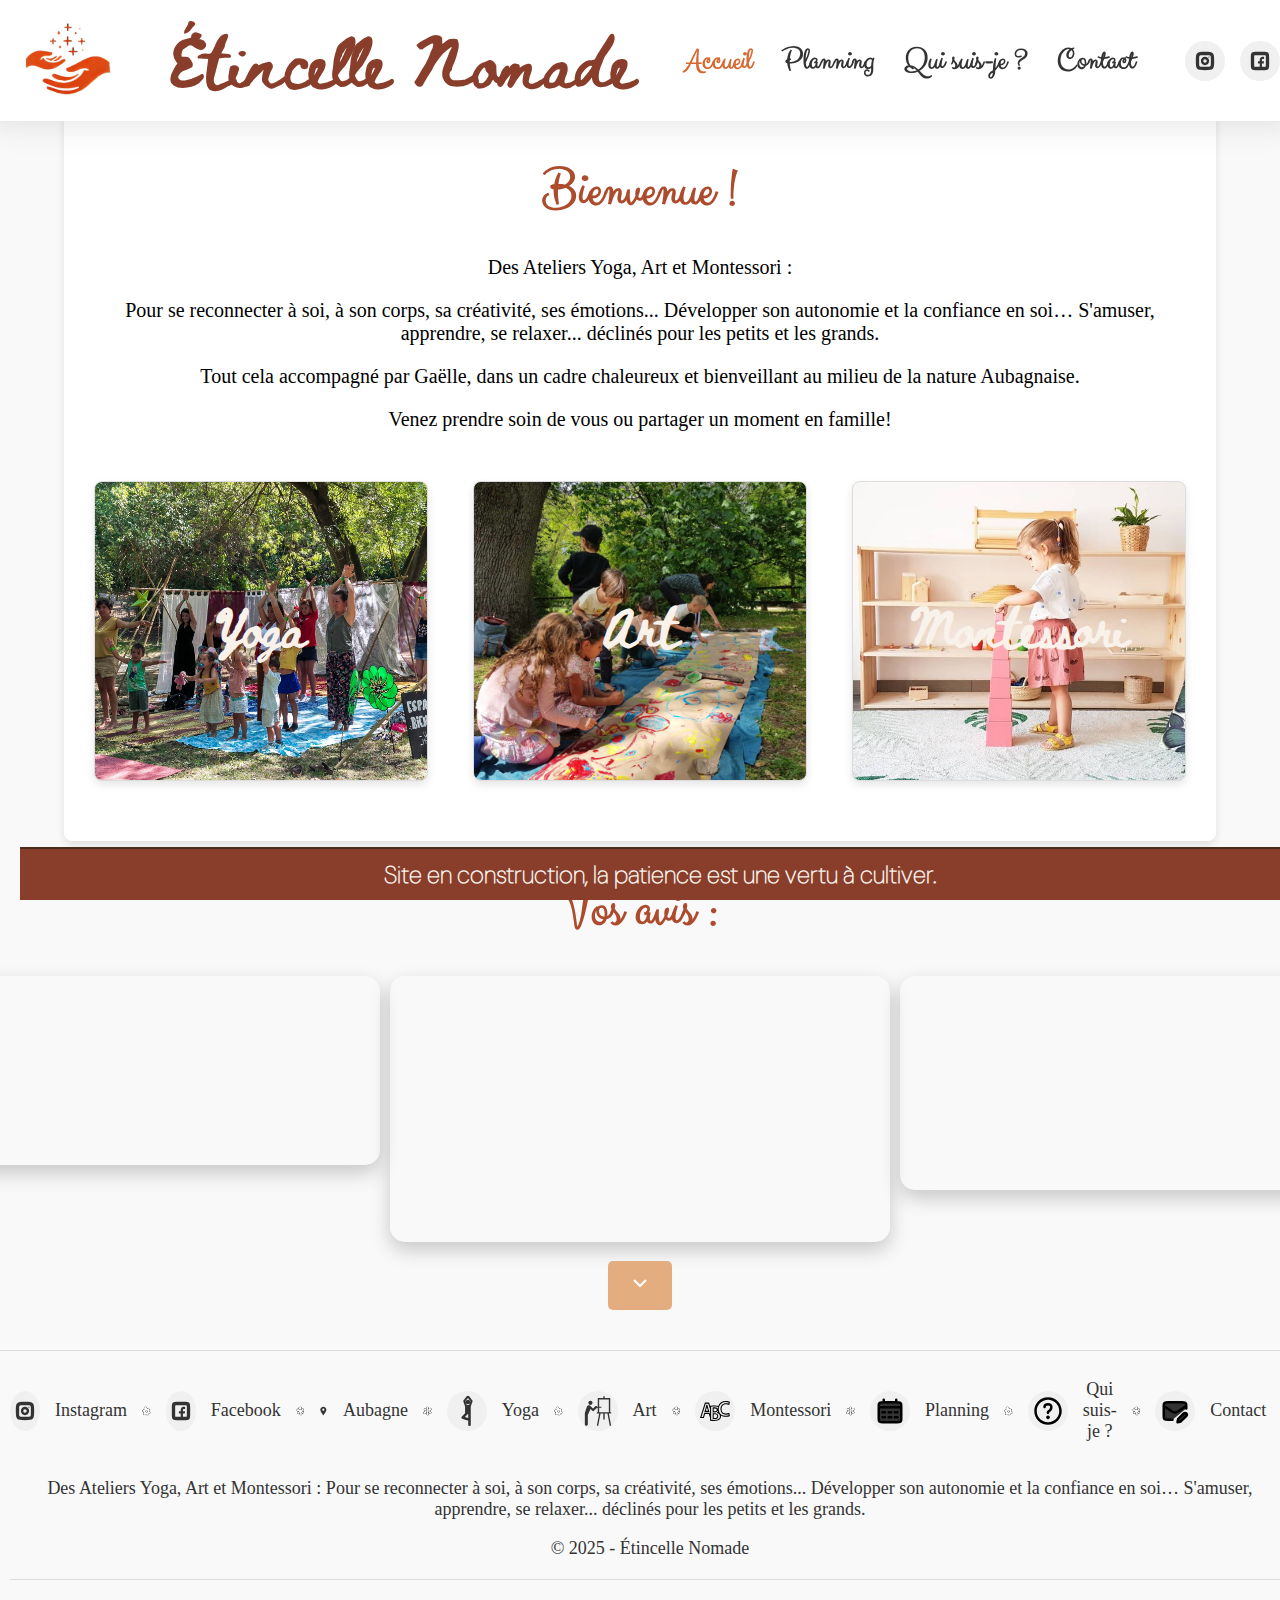
==== commit daa744db: "Update index.html" ====
--- a/index.html
+++ b/index.html
@@ -145,12 +145,105 @@
 </script>
 
     <footer>
+        <div class="header-icons">
+            <a href="https://www.instagram.com/etincellenomadeyoga/" target="_blank">
+                <svg xmlns="http://www.w3.org/2000/svg" viewBox="0 0 72 72"><path d="M 35.75 14 C 15.579 14 14 15.579 14 35.75 L 14 36.25 C 14 56.421 15.579 58 35.75 58 L 36.25 58 C 56.421 58 58 56.421 58 36.25 L 58 35.75 C 58 15.579 56.421 14 36.25 14 L 35.75 14 z M 30 22 L 42 22 C 49.419 22 50 22.581 50 30 L 50 42 C 50 49.419 49.419 50 42 50 L 30 50 C 22.581 50 22 49.419 22 42 L 22 30 C 22 22.581 22.581 22 30 22 z M 45.496094 25 C 44.668094 25.002 43.998 25.674906 44 26.503906 C 44.002 27.331906 44.674906 28.002 45.503906 28 C 46.331906 27.998 47.002 27.325094 47 26.496094 C 46.998 25.668094 46.325094 24.998 45.496094 25 z M 35.976562 26 C 30.454563 26.013 25.987 30.501437 26 36.023438 C 26.013 41.545437 30.501437 46.013 36.023438 46 C 41.545437 45.987 46.013 41.498562 46 35.976562 C 45.987 30.454563 41.498562 25.987 35.976562 26 z M 35.990234 32 C 38.199234 31.995 39.994 33.781234 40 35.990234 C 40.005 38.199234 38.218766 39.995 36.009766 40 C 33.800766 40.005 32.006 38.218766 32 36.009766 C 31.995 33.800766 33.781234 32.006 35.990234 32 z"></path></svg></a>
+                <p>Instagram</p>
+                <svg width="50px" height="50px" viewBox="-8.11 0 195.31 195.31" xmlns="http://www.w3.org/2000/svg"><defs><style>.cls-1{fill:#ffffff;}</style></defs>
+                    <g id="Layer_2" data-name="Layer 2"><g id="Layer_1-2" data-name="Layer 1"><path d="M112.85,42.43c6.67-3.87,13.57-4.17,20.42-3.44,12.7,1.34,22.73,7.2,29.09,18.65,4.23,7.62,3.87,15.47.66,23.18-1.84,4.4-4.6,8.43-7.23,13.12a24.55,24.55,0,0,0,3.92,2.48c8.64,3.52,13.49,10.42,16.44,18.77A54.41,54.41,0,0,1,178,144a20.43,20.43,0,0,1-8.49,13.38c-6.49,4.68-13.52,7.37-21.55,7.34-2.84,0-5.67,0-8,0-2.25,1.44-2,3.31-2.26,4.93-1,6.17-4.35,11.22-8.22,15.82-8.63,10.25-26.06,12.85-37.69,6.14-3.68-2.12-5.56-5.7-8.08-8.74a75.49,75.49,0,0,1-4.79-7.39,13.81,13.81,0,0,0-3.29,1.07c-6.32,4.12-13.42,6.37-20.48,8.69-12.39,4.07-24,0-31.74-10.56a41.66,41.66,0,0,1-7.09-17.31,30.76,30.76,0,0,1,4.27-22.27c1.65-2.68,3.53-5.2,5.63-8.27a26.79,26.79,0,0,0-3.66-3c-3.46-2-7-3.83-10.58-5.72C4.5,114.07.79,107.77.13,99.4A38.71,38.71,0,0,1,5.46,76.31,25.17,25.17,0,0,1,23.4,64.21c3.92-.68,7.9-1,11.69-1.46.29-.81.72-1.39.59-1.77-3.17-9.15-3.16-18.58-2.36-28a40.2,40.2,0,0,1,6.94-19.16C44.6,7.38,51.53,4,58.61,1.71A39.08,39.08,0,0,1,82.34,2C96.89,6.61,105.7,16.86,109,31.82,109.67,35.15,110.29,38.52,112.85,42.43ZM88,161.88c.84,8.7,5.25,15.37,10.4,21.58a10.52,10.52,0,0,0,5,3c7.86,2.26,12.27.53,16.84-6.32a44.58,44.58,0,0,0,2.56-4.45c2.82-5.52,4.48-11.17,1.75-17.28a7.49,7.49,0,0,1-.32-2.53c-.09-1.86,1.26-3.58,3.06-3.36,3.09.38,6.45.54,9.14,1.9,4.94,2.5,9.81,2.57,15,1.57,7.84-1.51,12.82-6.29,14.21-14a74.28,74.28,0,0,0,1.2-8.5c.62-10.13-1.78-19.28-9.12-26.74a15,15,0,0,0-8.93-4.69,43.3,43.3,0,0,1-6.69-1.34,3.57,3.57,0,0,1-2.27-4.84,12.57,12.57,0,0,1,2.07-3.65c1.62-2,3.6-3.72,5.12-5.78,4-5.44,6.63-11.67,6-18.36-1.46-16.52-19.45-25.77-34-17.71a106.31,106.31,0,0,0-9.16,6.3,24.83,24.83,0,0,1-2.69,2.08,5,5,0,0,1-7.48-4.16c-.14-1.71,0-3.44,0-5.15a55.37,55.37,0,0,0-5.84-24.86C89.11,15.37,82,9.41,70.93,9.23,65.4,9.14,61.14,12,56.64,14.5c-7.1,3.87-10.79,9.9-11.71,17.87A60.42,60.42,0,0,0,45.9,52c1.18,5.55,2.79,11,4.28,16.77a12.39,12.39,0,0,1-10.7,4,52.3,52.3,0,0,0-8.55-.53c-7.73.49-13.41,4-16.47,11.49a32.81,32.81,0,0,0-2.19,12.57c0,6.23,2.47,11.2,7.79,14.41,6.1,3.68,12,7.86,18.88,10.09,1.51.49,2.77,1.72,4,2.47-.2,4.14-2.88,5.88-5.37,7.82C22.27,142.92,27,166.72,40,175.85a13,13,0,0,0,11.42,2.22c9.65-2.77,19.35-5.56,24.69-15.47,1.71-3.19,5-3.53,8.25-2.47A33.94,33.94,0,0,1,88,161.88Z"/><path class="cls-1" d="M88,161.88a33.94,33.94,0,0,0-3.64-1.75c-3.29-1.06-6.54-.72-8.25,2.47-5.34,9.91-15,12.7-24.69,15.47A13,13,0,0,1,40,175.85c-12.92-9.13-17.68-32.93-2.43-44.8,2.49-1.94,5.17-3.68,5.37-7.82-1.18-.75-2.44-2-4-2.47-6.92-2.23-12.78-6.41-18.88-10.09-5.32-3.21-7.82-8.18-7.79-14.41a32.81,32.81,0,0,1,2.19-12.57c3.06-7.51,8.74-11,16.47-11.49a52.3,52.3,0,0,1,8.55.53,12.39,12.39,0,0,0,10.7-4C48.69,63,47.08,57.55,45.9,52a60.42,60.42,0,0,1-1-19.63c.92-8,4.61-14,11.71-17.87C61.14,12,65.4,9.14,70.93,9.23c11,.18,18.18,6.14,22.91,15.39a55.37,55.37,0,0,1,5.84,24.86c0,1.71-.12,3.44,0,5.15a5,5,0,0,0,7.48,4.16,24.83,24.83,0,0,0,2.69-2.08,106.31,106.31,0,0,1,9.16-6.3c14.53-8.06,32.52,1.19,34,17.71.59,6.69-2,12.92-6,18.36-1.52,2.06-3.5,3.78-5.12,5.78a12.57,12.57,0,0,0-2.07,3.65,3.57,3.57,0,0,0,2.27,4.84,43.3,43.3,0,0,0,6.69,1.34,15,15,0,0,1,8.93,4.69c7.34,7.46,9.74,16.61,9.12,26.74a74.28,74.28,0,0,1-1.2,8.5c-1.39,7.7-6.37,12.48-14.21,14-5.18,1-10,.93-15-1.57-2.69-1.36-6-1.52-9.14-1.9-1.8-.22-3.15,1.5-3.06,3.36a7.49,7.49,0,0,0,.32,2.53c2.73,6.11,1.07,11.76-1.75,17.28a44.58,44.58,0,0,1-2.56,4.45c-4.57,6.85-9,8.58-16.84,6.32a10.52,10.52,0,0,1-5-3C93.2,177.25,88.79,170.58,88,161.88Zm4.71-77.73c-1.71,0-3.43-.07-5.14,0-6.59.33-11.38,3.61-14.4,9.32a34.11,34.11,0,0,0-4.35,14.72c-.34,9.48,2.82,16.73,12.54,20.21a40.33,40.33,0,0,0,14.23,2.49c8.61-.21,15.27-4.35,19-12.46a38.68,38.68,0,0,0,3.78-14.89c.14-4.33-.76-8.79-4.46-11.62C107.65,87.19,100.94,83.4,92.66,84.15Z"/><path d="M92.66,84.15c8.28-.75,15,3,21.2,7.79,3.7,2.83,4.6,7.29,4.46,11.62a38.68,38.68,0,0,1-3.78,14.89c-3.73,8.11-10.39,12.25-19,12.46a40.33,40.33,0,0,1-14.23-2.49c-9.72-3.48-12.88-10.73-12.54-20.21a34.11,34.11,0,0,1,4.35-14.72c3-5.71,7.81-9,14.4-9.32C89.23,84.08,91,84.15,92.66,84.15ZM80.58,107.61c.43,1.82.75,5,1.92,7.82,2.83,6.8,9,8.57,15.37,4.86,5.18-3,6.92-8,8-13.41,1.34-6.71-1.05-11.41-7.54-13.08C85.7,90.56,82.11,92.47,80.58,107.61Z"/><path class="cls-1" d="M80.58,107.61c1.53-15.14,5.12-17,17.75-13.81,6.49,1.67,8.88,6.37,7.54,13.08-1.08,5.43-2.82,10.39-8,13.41-6.35,3.71-12.54,1.94-15.37-4.86C81.33,112.61,81,109.43,80.58,107.61Z"/></g></g></svg>
+            <a href="https://www.facebook.com/EtincelleNomadeYoga" target="_blank">
+                <svg xmlns="http://www.w3.org/2000/svg" viewBox="0 0 72 72"><path d="M 29.5 14 C 15.125 14 14 15.125 14 29.5 L 14 42.5 C 14 56.875 15.125 58 29.5 58 L 42.5 58 C 56.875 58 58 56.875 58 42.5 L 58 29.5 C 58 15.125 56.875 14 42.5 14 L 29.5 14 z M 26 22 L 46 22 C 49.71 22 50 22.29 50 26 L 50 46 C 50 49.71 49.71 50 46 50 L 40.644531 50 L 40.644531 42.064453 L 45.023438 42.064453 L 45.679688 36.845703 L 40.642578 36.845703 L 40.642578 33.189453 C 40.642578 31.741453 41.622109 30.998047 42.662109 30.998047 C 43.702109 30.998047 45.855469 30.970703 45.855469 30.970703 L 45.855469 26.298828 C 45.855469 26.298828 43.938422 26.078125 41.982422 26.078125 C 40.337422 26.078125 38.528125 26.54025 37.078125 28.03125 C 35.603125 29.54725 35.390625 31.785578 35.390625 34.517578 L 35.390625 36.845703 L 31 36.845703 L 31 42.064453 L 35.390625 42.064453 L 35.390625 50 L 26 50 C 22.29 50 22 49.71 22 46 L 22 26 C 22 22.29 22.29 22 26 22 z"></path></svg></a>
+                <p>Facebook</p>
+                <svg width="50px" height="50px" viewBox="-11.55 0 177.16 177.16" xmlns="http://www.w3.org/2000/svg">
+                <defs><style>.cls-1{fill:#ffffff;}</style></defs><g id="Layer_2" data-name="Layer 2"><g id="Layer_1-2" data-name="Layer 1"><path d="M115.82,139.08c-.59,5.89-1,11.85-1.87,17.75a31.25,31.25,0,0,1-2.63,8.07A18.79,18.79,0,0,1,100.07,175c-9.31,3.29-18.38,3.21-27.14-2.35C65.71,168,61,162.13,60,153.45c-.31-2.79-1.06-5.52-1.72-8.84-4.82,1-9.2,2-13.61,2.86-7.32,1.42-14.16,0-20.73-3.39-8.4-4.39-11.35-11.76-11.34-20.6,0-5.82,1.47-11.3,5.29-16,2.12-2.62,4-5.47,6.2-8.59-2.77-1.44-5-2.62-7.29-3.78C-1,86-5.45,64.87,7.25,49.44a14.24,14.24,0,0,1,5.2-4.29c7.52-3,15.27-4.91,23.42-2.49a36.84,36.84,0,0,0,4.18.85c.24.05.52-.11,1.14-.27a53.18,53.18,0,0,0,0-5.64,45.63,45.63,0,0,1,1.19-16.16,21.33,21.33,0,0,1,8.52-12.5A47.1,47.1,0,0,1,78.17,0C89.9-.09,101.7,8.55,105.78,19.79,108,25.8,109,32,107.89,38.34c-.23,1.32-.37,2.65-.68,4.89,3.54-.9,6.2-1.6,8.88-2.26,8.6-2.1,17-1.95,25,2.26,11.69,6.13,16.45,20.81,10.08,32.32-2.18,4-5.23,7.46-8,11.06a47.85,47.85,0,0,1-4.1,4.2c.4,2.93,2.85,3.75,4.43,5.22a22.5,22.5,0,0,1,.78,32.2c-7.35,7.54-15.83,12.15-26.8,10.38C117,138.53,116.45,138.89,115.82,139.08Zm-5.95-49.92c1.35-7.4-1.83-14-6.62-20-2.32-2.93-4.7-5.79-9.22-5.06a5.76,5.76,0,0,1-3.9-1.37c-6.18-5-13.33-4.48-20.39-3.48a11.75,11.75,0,0,0-8.46,5.38C58.55,69,55.6,73.17,52.92,77.54a16,16,0,0,0-1.76,4.79C48,96,56.2,114.8,68.33,121.73a29.58,29.58,0,0,0,11.29,3.89c11,1.31,24.12-7.82,27-17.35C108.52,102.23,110.22,96.18,109.87,89.16ZM91.49,51c4.81-5.14,5.21-11.65,4.91-18.24-.32-6.83-3.3-12.51-8-17.47-6.07-6.38-12.81-8.11-20.8-4-1.52.79-3.09,1.48-4.66,2.15-5.39,2.33-8.38,6.65-10.09,12C49.56,35.88,52.56,45,58.12,53.58,79.62,47.66,77.31,49.77,91.49,51ZM51.67,63c-4.73-4.27-9.57-6.7-14.33-9.29a20.4,20.4,0,0,0-12.5-2,14.25,14.25,0,0,0-12.79,12c-1.12,7.48.62,14.14,6.32,19.57a38.52,38.52,0,0,0,16.42,8.92c1.15.34,2.59-.34,4.07-.57C39.44,80.34,45.44,71.92,51.67,63ZM71,134.57c-1.41,5.84-.85,10.66.06,15.44,1.9,9.92,8.72,15,17.77,17.81a9.07,9.07,0,0,0,4.18.06c5.13-1,7.85-4.54,9-9.27,1.33-5.3,2.08-10.79.84-16.16-.86-3.73-1-8-4.5-11C89.79,135.85,80.58,134.84,71,134.57Zm52.31-46.14c2.53-.71,4.65-.83,6.23-1.82a27,27,0,0,0,12-15c2.88-9.22-.49-15.26-8.28-20.31a16.73,16.73,0,0,0-14.78-2,68.2,68.2,0,0,0-8.63,3.68c-1.45.71-3.06,1.59-2.93,3.67C122.11,72.07,120.47,73.76,123.28,88.43ZM39.35,102.38c-5.52,1.06-10.25,3.21-13.23,8.25-3.47,5.89-3.21,11.93-.69,18.05,3,7.33,11.87,12.13,19.48,10.12A135.16,135.16,0,0,0,58.57,134c1.19-.46,2.69-1,2.59-2.36-4.55-4.43-9.38-8.12-12.85-12.82C44.68,113.89,42.35,108,39.35,102.38Zm70.27,21.24c4.32,4.45,4.92,5,8.09,5.43a48.22,48.22,0,0,0,7.68.62,13.19,13.19,0,0,0,12.77-11.58,31.8,31.8,0,0,0-.18-6.82,14.09,14.09,0,0,0-11.2-12.4c-3.15-.64-5.2.24-6,3.26A51.3,51.3,0,0,1,109.62,123.62Z"/><path class="cls-1" d="M109.87,89.16c.35,7-1.35,13.07-3.21,19.11-2.92,9.53-16,18.66-27,17.35a29.58,29.58,0,0,1-11.29-3.89C56.2,114.8,48,96,51.16,82.33a16,16,0,0,1,1.76-4.79c2.68-4.37,5.63-8.57,8.36-12.92a11.75,11.75,0,0,1,8.46-5.38c7.06-1,14.21-1.5,20.39,3.48A5.76,5.76,0,0,0,94,64.09c4.52-.73,6.9,2.13,9.22,5.06C108,75.17,111.22,81.76,109.87,89.16Z"/><path class="cls-1" d="M91.49,51c-14.18-1.23-11.87-3.34-33.37,2.58-5.56-8.6-8.56-17.7-5.28-28.09,1.71-5.39,4.7-9.71,10.09-12,1.57-.67,3.14-1.36,4.66-2.15,8-4.12,14.73-2.39,20.8,4,4.71,5,7.69,10.64,8,17.47C96.7,39.35,96.3,45.86,91.49,51Z"/><path class="cls-1" d="M51.67,63c-6.23,9-12.23,17.39-12.81,28.63-1.48.23-2.92.91-4.07.57a38.52,38.52,0,0,1-16.42-8.92c-5.7-5.43-7.44-12.09-6.32-19.57a14.25,14.25,0,0,1,12.79-12,20.4,20.4,0,0,1,12.5,2C42.1,56.25,46.94,58.68,51.67,63Z"/><path class="cls-1" d="M71,134.57c9.61.27,18.82,1.28,27.38-3.17,3.51,3.08,3.64,7.32,4.5,11,1.24,5.37.49,10.86-.84,16.16-1.18,4.73-3.9,8.31-9,9.27a9.07,9.07,0,0,1-4.18-.06c-9-2.77-15.87-7.89-17.77-17.81C70.12,145.23,69.56,140.41,71,134.57Z"/><path class="cls-1" d="M123.28,88.43c-2.81-14.67-1.17-16.36-16.39-31.83-.13-2.08,1.48-3,2.93-3.67a68.2,68.2,0,0,1,8.63-3.68,16.73,16.73,0,0,1,14.78,2c7.79,5,11.16,11.09,8.28,20.31a27,27,0,0,1-12,15C127.93,87.6,125.81,87.72,123.28,88.43Z"/><path class="cls-1" d="M39.35,102.38c3,5.63,5.33,11.51,9,16.41,3.47,4.7,8.3,8.39,12.85,12.82.1,1.33-1.4,1.9-2.59,2.36a135.16,135.16,0,0,1-13.66,4.83c-7.61,2-16.47-2.79-19.48-10.12-2.52-6.12-2.78-12.16.69-18.05C29.1,105.59,33.83,103.44,39.35,102.38Z"/><path class="cls-1" d="M109.62,123.62a51.3,51.3,0,0,0,11.2-21.49c.76-3,2.81-3.9,6-3.26a14.09,14.09,0,0,1,11.2,12.4,31.8,31.8,0,0,1,.18,6.82,13.19,13.19,0,0,1-12.77,11.58,48.22,48.22,0,0,1-7.68-.62C114.54,128.58,113.94,128.07,109.62,123.62Z"/></g></g></svg>
+                <svg fill="#000000" version="1.1" id="Capa_1" xmlns="http://www.w3.org/2000/svg" xmlns:xlink="http://www.w3.org/1999/xlink" 
+                width="50px" height="50px" viewBox="0 0 395.71 395.71"
+                xml:space="preserve"><g> <path d="M197.849,0C122.131,0,60.531,61.609,60.531,137.329c0,72.887,124.591,243.177,129.896,250.388l4.951,6.738 c0.579,0.792,1.501,1.255,2.471,1.255c0.985,0,1.901-0.463,2.486-1.255l4.948-6.738c5.308-7.211,129.896-177.501,129.896-250.388 C335.179,61.609,273.569,0,197.849,0z M197.849,88.138c27.13,0,49.191,22.062,49.191,49.191c0,27.115-22.062,49.191-49.191,49.191 c-27.114,0-49.191-22.076-49.191-49.191C148.658,110.2,170.734,88.138,197.849,88.138z"/></g></svg>
+           <p>Aubagne</p>
+           <svg width="50px" height="50px" viewBox="-3.41 0 183.79 183.79" xmlns="http://www.w3.org/2000/svg">
+            <defs><style>.cls-1{fill:#ffffff;}</style></defs><g id="Layer_2" data-name="Layer 2"><g id="Layer_1-2" data-name="Layer 1"><path d="M41.43,87.43c-2.62-1.17-4.18-1.81-5.69-2.54A42.67,42.67,0,0,1,19,70.58c-5.44-7.88-6.47-16.4-3.67-25.36C18,36.57,24.71,30.8,36,33.42c7.14,1.65,13.81,5.3,20.68,8.09,1.26.52,2.45,1.21,3.42,1.69,2.08-1.2,1.74-2.74,1.44-4-2.4-10.6,1.51-19.72,6.83-28.4a21.58,21.58,0,0,1,5.9-6.11c11.62-8.16,31.82-5.19,40.61,5.85,3,3.68,4.65,7.83,4.21,12.7-.33,3.63-.5,7.27-.79,11.63,2.68-1.39,4.71-2.36,6.66-3.46,10.9-6.18,22.22-6.68,33.9-2.58a47.34,47.34,0,0,1,4.84,1.77,21.79,21.79,0,0,1,11.95,13.62C178,51.34,177,57.36,174.22,64,168.71,77.31,159,85.74,145.68,90.54A41,41,0,0,0,142,92.38a68.91,68.91,0,0,0,7.17,3.94,59.43,59.43,0,0,1,19.27,12.61,24.61,24.61,0,0,1,7.83,16.65c.48,9.35-6.85,19.15-16.38,21.58a39.76,39.76,0,0,1-32.1-5.16c-2.59-1.63-5.14-3.31-8.49-5.48-.29,2.19-.75,3.51-.58,4.75,1.53,11.38-.87,22.23-5,32.68-1.91,4.88-5.49,8.33-11.41,9.15-4.3.61-8.42,1.1-12.7.17a20.8,20.8,0,0,1-13.18-8.88c-5.1-7.48-8.41-15.61-8.54-24.81,0-4,0-8,0-12.8a17.91,17.91,0,0,0-3.32,1.75c-8.76,7.73-18.67,13.27-30.23,15.4-12.51,2.31-23.17-1-31.38-11.1C.74,140.07-.81,131.7.45,127.2,2.07,121.42,4.18,115.84,8,111c8-10,17.45-17.89,29.81-21.89C38.63,88.86,39.36,88.41,41.43,87.43Zm75.75-.32c6.21-1.15,11.51-2,16.76-3.13,2.51-.52,4.92-1.47,7.42-2.06C152.23,79.35,159,72.05,164,62.57c3.71-7.09,2.08-13.9-1.18-20.45a10.26,10.26,0,0,0-5-4.44c-5.83-2.4-11.69-3.63-18.27-2-11.25,2.84-17.24,11.49-23.84,19.66-.79,4.72-4.27,7.92-6.66,11.73-2.55,4.09-2.73,5,.47,8C112.85,78.27,115.9,81.55,117.18,87.11Zm-54.59,9A26.55,26.55,0,0,0,60,95.44c-8.61-1.26-16.37,2-23.9,5.2-10,4.21-17.5,11.6-22.46,21.39a27.87,27.87,0,0,0-2.85,14.08c.16,3.83,1.74,6.6,5.68,7.51a74.77,74.77,0,0,0,7.51,1.45c8.66,1.06,16.09-2.91,23.64-6.14a26.18,26.18,0,0,0,7.05-4.66,79.58,79.58,0,0,0,14.2-17,37.55,37.55,0,0,0,2.26-5.06c-1.91-2.78-3.78-5-5.08-7.5A86.13,86.13,0,0,1,62.59,96.1ZM94.74,67a37.26,37.26,0,0,0,2.65-5c2.59-7,4.82-14.08,7.59-21,2.54-6.33,2.15-12.92,2.43-19.45A9.7,9.7,0,0,0,106,16.78c-3.45-6.18-15.87-10-22.19-7a5.15,5.15,0,0,0-1.42,1C75.6,17.39,70.92,25,72.37,35c1.28,8.86,4.39,17.19,8.21,25.22C83.68,66.77,86.36,67.94,94.74,67Zm16.35,40.39c2,5.47,5.63,9.12,9,13a54.73,54.73,0,0,0,29.26,18.11,15.59,15.59,0,0,0,15-3.92,7.53,7.53,0,0,0,2.24-8.54c-2.11-6-5.15-11.28-10.6-15.12-10-7-21.2-11-32.9-13.81-2.14-.51-4.5-.07-6.89-.07Zm-11.51,9.26L84.11,118c-6.57,16.3-9.06,32.17-.69,48.23a23.93,23.93,0,0,0,2.64,4.38c2.68,3.2,6.36,5.44,10.37,5.1,4.4-.38,6.16-4.35,7.75-8.2,2.67-6.48,3.23-13.23,3.75-20.08C108.79,136.23,105.76,126.19,99.58,116.65ZM74.35,70.31c-3.3-4-6.25-7.81-9.54-11.34C62.5,56.5,60,53.83,57.08,52.34c-6.58-3.32-13.51-6-20.31-8.85a11.73,11.73,0,0,0-2.46-.71c-6.92-1.24-11.68,2.69-12,9.66-.19,4.78,1,9,4.35,12.53,3.88,4.13,7.07,9.18,12.68,11.16,6.44,2.27,13.06,4.06,19.62,6,2.48.71,5,1.07,7.59-.48Zm31.37,19.84a13.48,13.48,0,0,0-4.3-10.65c-2.7-2.64-6-2.67-9.41-3.14-6.86-.94-12.41,3.21-14.49,9.32a49.37,49.37,0,0,0-2.67,10.69c-.45,4.29,1.62,7.66,5.59,9.67C87.05,109.39,94,108.21,99,102.7,102.43,98.88,105.44,94.75,105.72,90.15Z"/><path class="cls-1" d="M117.18,87.11c-1.28-5.56-4.33-8.84-7.7-12-3.2-3-3-3.94-.47-8,2.39-3.81,5.87-7,6.66-11.73,6.6-8.17,12.59-16.82,23.84-19.66,6.58-1.65,12.44-.42,18.27,2a10.26,10.26,0,0,1,5,4.44c3.26,6.55,4.89,13.36,1.18,20.45-5,9.48-11.72,16.78-22.59,19.35-2.5.59-4.91,1.54-7.42,2.06C128.69,85.06,123.39,86,117.18,87.11Z"/><path class="cls-1" d="M62.59,96.1A86.13,86.13,0,0,0,66,104.71c1.3,2.51,3.17,4.72,5.08,7.5a37.55,37.55,0,0,1-2.26,5.06,79.58,79.58,0,0,1-14.2,17,26.18,26.18,0,0,1-7.05,4.66c-7.55,3.23-15,7.2-23.64,6.14a74.77,74.77,0,0,1-7.51-1.45c-3.94-.91-5.52-3.68-5.68-7.51A27.87,27.87,0,0,1,13.6,122c5-9.79,12.44-17.18,22.46-21.39,7.53-3.17,15.29-6.46,23.9-5.2A26.55,26.55,0,0,1,62.59,96.1Z"/><path class="cls-1" d="M94.74,67c-8.38.94-11.06-.23-14.16-6.76-3.82-8-6.93-16.36-8.21-25.22-1.45-10,3.23-17.63,10-24.33a5.15,5.15,0,0,1,1.42-1c6.32-3,18.74.87,22.19,7.05a9.7,9.7,0,0,1,1.45,4.83c-.28,6.53.11,13.12-2.43,19.45-2.77,6.9-5,14-7.59,21A37.26,37.26,0,0,1,94.74,67Z"/><path class="cls-1" d="M111.09,107.39l5.09-10.31c2.39,0,4.75-.44,6.89.07C134.77,99.94,146,103.91,156,111c5.45,3.84,8.49,9.1,10.6,15.12a7.53,7.53,0,0,1-2.24,8.54,15.59,15.59,0,0,1-15,3.92,54.73,54.73,0,0,1-29.26-18.11C116.72,116.51,113.14,112.86,111.09,107.39Z"/><path class="cls-1" d="M99.58,116.65c6.18,9.54,9.21,19.58,8.35,30.82-.52,6.85-1.08,13.6-3.75,20.08-1.59,3.85-3.35,7.82-7.75,8.2-4,.34-7.69-1.9-10.37-5.1a23.93,23.93,0,0,1-2.64-4.38c-8.37-16.06-5.88-31.93.69-48.23Z"/><path class="cls-1" d="M74.35,70.31,66.6,81.61C64,83.16,61.49,82.8,59,82.09c-6.56-1.9-13.18-3.69-19.62-6-5.61-2-8.8-7-12.68-11.16-3.35-3.55-4.54-7.75-4.35-12.53.27-7,5-10.9,12-9.66a11.73,11.73,0,0,1,2.46.71c6.8,2.89,13.73,5.53,20.31,8.85,3,1.49,5.42,4.16,7.73,6.63C68.1,62.5,71.05,66.35,74.35,70.31Z"/><path class="cls-1" d="M105.72,90.15c-.28,4.6-3.29,8.73-6.76,12.55-5,5.51-11.91,6.69-18.52,3.34-4-2-6-5.38-5.59-9.67a49.37,49.37,0,0,1,2.67-10.69C79.6,79.57,85.15,75.42,92,76.36c3.41.47,6.71.5,9.41,3.14A13.48,13.48,0,0,1,105.72,90.15Z"/></g></g></svg>
+            <a href="yoga.html" target="_blank">
+                <svg fill="#000000" height="50px" width="50px" version="1.1" id="Layer_1" xmlns="http://www.w3.org/2000/svg" xmlns:xlink="http://www.w3.org/1999/xlink" 
+	 viewBox="0 0 511.998 511.998" xml:space="preserve"><g><g>
+		<path d="M348.326,75.21L292.531,6.286c-5.084-6.281-13.719-7.97-20.674-4.549c-6.955-3.422-15.59-1.731-20.674,4.549
+			l-55.795,68.923c-3.693,4.561-4.767,10.705-2.843,16.248l30.407,87.627v113.669l-57.151,61.451
+			c-5.114,5.499-7.082,13.22-5.225,20.497c1.858,7.276,7.287,13.108,14.411,15.483c105.849,35.277,98.421,33.004,101.66,33.405
+			v66.332c0,12.193,9.884,22.076,22.076,22.076c12.193,0,22.076-9.884,22.076-22.076c0-294.794-0.4-122.087-0.4-309.798
+			l30.769-88.665C353.093,85.915,352.018,79.771,348.326,75.21z M276.648,377.525l-55.143-18.378
+			c43.381-46.646,40.469-43.314,42.019-45.688h13.125V377.525z M292.989,155.548h-42.261l-11.061-31.877
+			c6.761,10.657,18.656,17.736,32.211,17.736c13.498,0,25.35-7.021,32.126-17.603L292.989,155.548z M309.819,107.039
+			c0.121-1.238,0.186-2.492,0.186-3.762c0-21.058-17.071-38.13-38.13-38.13c-21.058,0-38.13,17.071-38.13,38.13
+			c0,1.319,0.067,2.623,0.198,3.907l-6.227-17.943l44.14-54.524l44.138,54.524L309.819,107.039z"/></g></g></svg></a>
+            <p>Yoga</p>
+            <svg width="50px" height="50px" viewBox="-8.11 0 195.31 195.31" xmlns="http://www.w3.org/2000/svg"><defs><style>.cls-1{fill:#ffffff;}</style></defs>
+                <g id="Layer_2" data-name="Layer 2"><g id="Layer_1-2" data-name="Layer 1"><path d="M112.85,42.43c6.67-3.87,13.57-4.17,20.42-3.44,12.7,1.34,22.73,7.2,29.09,18.65,4.23,7.62,3.87,15.47.66,23.18-1.84,4.4-4.6,8.43-7.23,13.12a24.55,24.55,0,0,0,3.92,2.48c8.64,3.52,13.49,10.42,16.44,18.77A54.41,54.41,0,0,1,178,144a20.43,20.43,0,0,1-8.49,13.38c-6.49,4.68-13.52,7.37-21.55,7.34-2.84,0-5.67,0-8,0-2.25,1.44-2,3.31-2.26,4.93-1,6.17-4.35,11.22-8.22,15.82-8.63,10.25-26.06,12.85-37.69,6.14-3.68-2.12-5.56-5.7-8.08-8.74a75.49,75.49,0,0,1-4.79-7.39,13.81,13.81,0,0,0-3.29,1.07c-6.32,4.12-13.42,6.37-20.48,8.69-12.39,4.07-24,0-31.74-10.56a41.66,41.66,0,0,1-7.09-17.31,30.76,30.76,0,0,1,4.27-22.27c1.65-2.68,3.53-5.2,5.63-8.27a26.79,26.79,0,0,0-3.66-3c-3.46-2-7-3.83-10.58-5.72C4.5,114.07.79,107.77.13,99.4A38.71,38.71,0,0,1,5.46,76.31,25.17,25.17,0,0,1,23.4,64.21c3.92-.68,7.9-1,11.69-1.46.29-.81.72-1.39.59-1.77-3.17-9.15-3.16-18.58-2.36-28a40.2,40.2,0,0,1,6.94-19.16C44.6,7.38,51.53,4,58.61,1.71A39.08,39.08,0,0,1,82.34,2C96.89,6.61,105.7,16.86,109,31.82,109.67,35.15,110.29,38.52,112.85,42.43ZM88,161.88c.84,8.7,5.25,15.37,10.4,21.58a10.52,10.52,0,0,0,5,3c7.86,2.26,12.27.53,16.84-6.32a44.58,44.58,0,0,0,2.56-4.45c2.82-5.52,4.48-11.17,1.75-17.28a7.49,7.49,0,0,1-.32-2.53c-.09-1.86,1.26-3.58,3.06-3.36,3.09.38,6.45.54,9.14,1.9,4.94,2.5,9.81,2.57,15,1.57,7.84-1.51,12.82-6.29,14.21-14a74.28,74.28,0,0,0,1.2-8.5c.62-10.13-1.78-19.28-9.12-26.74a15,15,0,0,0-8.93-4.69,43.3,43.3,0,0,1-6.69-1.34,3.57,3.57,0,0,1-2.27-4.84,12.57,12.57,0,0,1,2.07-3.65c1.62-2,3.6-3.72,5.12-5.78,4-5.44,6.63-11.67,6-18.36-1.46-16.52-19.45-25.77-34-17.71a106.31,106.31,0,0,0-9.16,6.3,24.83,24.83,0,0,1-2.69,2.08,5,5,0,0,1-7.48-4.16c-.14-1.71,0-3.44,0-5.15a55.37,55.37,0,0,0-5.84-24.86C89.11,15.37,82,9.41,70.93,9.23,65.4,9.14,61.14,12,56.64,14.5c-7.1,3.87-10.79,9.9-11.71,17.87A60.42,60.42,0,0,0,45.9,52c1.18,5.55,2.79,11,4.28,16.77a12.39,12.39,0,0,1-10.7,4,52.3,52.3,0,0,0-8.55-.53c-7.73.49-13.41,4-16.47,11.49a32.81,32.81,0,0,0-2.19,12.57c0,6.23,2.47,11.2,7.79,14.41,6.1,3.68,12,7.86,18.88,10.09,1.51.49,2.77,1.72,4,2.47-.2,4.14-2.88,5.88-5.37,7.82C22.27,142.92,27,166.72,40,175.85a13,13,0,0,0,11.42,2.22c9.65-2.77,19.35-5.56,24.69-15.47,1.71-3.19,5-3.53,8.25-2.47A33.94,33.94,0,0,1,88,161.88Z"/><path class="cls-1" d="M88,161.88a33.94,33.94,0,0,0-3.64-1.75c-3.29-1.06-6.54-.72-8.25,2.47-5.34,9.91-15,12.7-24.69,15.47A13,13,0,0,1,40,175.85c-12.92-9.13-17.68-32.93-2.43-44.8,2.49-1.94,5.17-3.68,5.37-7.82-1.18-.75-2.44-2-4-2.47-6.92-2.23-12.78-6.41-18.88-10.09-5.32-3.21-7.82-8.18-7.79-14.41a32.81,32.81,0,0,1,2.19-12.57c3.06-7.51,8.74-11,16.47-11.49a52.3,52.3,0,0,1,8.55.53,12.39,12.39,0,0,0,10.7-4C48.69,63,47.08,57.55,45.9,52a60.42,60.42,0,0,1-1-19.63c.92-8,4.61-14,11.71-17.87C61.14,12,65.4,9.14,70.93,9.23c11,.18,18.18,6.14,22.91,15.39a55.37,55.37,0,0,1,5.84,24.86c0,1.71-.12,3.44,0,5.15a5,5,0,0,0,7.48,4.16,24.83,24.83,0,0,0,2.69-2.08,106.31,106.31,0,0,1,9.16-6.3c14.53-8.06,32.52,1.19,34,17.71.59,6.69-2,12.92-6,18.36-1.52,2.06-3.5,3.78-5.12,5.78a12.57,12.57,0,0,0-2.07,3.65,3.57,3.57,0,0,0,2.27,4.84,43.3,43.3,0,0,0,6.69,1.34,15,15,0,0,1,8.93,4.69c7.34,7.46,9.74,16.61,9.12,26.74a74.28,74.28,0,0,1-1.2,8.5c-1.39,7.7-6.37,12.48-14.21,14-5.18,1-10,.93-15-1.57-2.69-1.36-6-1.52-9.14-1.9-1.8-.22-3.15,1.5-3.06,3.36a7.49,7.49,0,0,0,.32,2.53c2.73,6.11,1.07,11.76-1.75,17.28a44.58,44.58,0,0,1-2.56,4.45c-4.57,6.85-9,8.58-16.84,6.32a10.52,10.52,0,0,1-5-3C93.2,177.25,88.79,170.58,88,161.88Zm4.71-77.73c-1.71,0-3.43-.07-5.14,0-6.59.33-11.38,3.61-14.4,9.32a34.11,34.11,0,0,0-4.35,14.72c-.34,9.48,2.82,16.73,12.54,20.21a40.33,40.33,0,0,0,14.23,2.49c8.61-.21,15.27-4.35,19-12.46a38.68,38.68,0,0,0,3.78-14.89c.14-4.33-.76-8.79-4.46-11.62C107.65,87.19,100.94,83.4,92.66,84.15Z"/><path d="M92.66,84.15c8.28-.75,15,3,21.2,7.79,3.7,2.83,4.6,7.29,4.46,11.62a38.68,38.68,0,0,1-3.78,14.89c-3.73,8.11-10.39,12.25-19,12.46a40.33,40.33,0,0,1-14.23-2.49c-9.72-3.48-12.88-10.73-12.54-20.21a34.11,34.11,0,0,1,4.35-14.72c3-5.71,7.81-9,14.4-9.32C89.23,84.08,91,84.15,92.66,84.15ZM80.58,107.61c.43,1.82.75,5,1.92,7.82,2.83,6.8,9,8.57,15.37,4.86,5.18-3,6.92-8,8-13.41,1.34-6.71-1.05-11.41-7.54-13.08C85.7,90.56,82.11,92.47,80.58,107.61Z"/><path class="cls-1" d="M80.58,107.61c1.53-15.14,5.12-17,17.75-13.81,6.49,1.67,8.88,6.37,7.54,13.08-1.08,5.43-2.82,10.39-8,13.41-6.35,3.71-12.54,1.94-15.37-4.86C81.33,112.61,81,109.43,80.58,107.61Z"/></g></g></svg>
+            
+                <a href="art.html" target="_blank">
+                    <svg fill="#000000" version="1.1" id="Layer_1" xmlns="http://www.w3.org/2000/svg" xmlns:xlink="http://www.w3.org/1999/xlink" 
+	 width="50px" height="50px" viewBox="0 0 229 256" enable-background="new 0 0 229 256" xml:space="preserve">
+<path d="M50.011,40.749c9.851,0,17.837,7.986,17.837,17.837s-7.986,17.837-17.837,17.837s-17.837-7.986-17.837-17.837
+	S40.16,40.749,50.011,40.749z M226.78,149.656v-11.812h-7.998V17.709h-47.25V2H159.72v15.709h-47.25v74.854h-5.598
+	c-0.422-1.512-1.222-2.94-2.412-4.129c-1.843-1.844-4.259-2.765-6.676-2.765s-4.834,0.921-6.676,2.765l-18.326,18.326
+	c0,0-19.694-19.676-22.514-22.346c-1.574-1.491-4.168-3.276-6.507-4.116c-9.824-3.524-20.633,1.595-24.147,11.409L4.155,138.038
+	c-1.282,3.842-1.935,7.866-1.935,11.917v91.249c0,7.273,6.066,13.128,13.415,12.782c6.883-0.324,12.179-6.253,12.179-13.143v-78.487
+	l22.354-51.501l15.937,15.936c1.843,1.844,4.26,2.765,6.676,2.765c2.416,0,4.834-0.922,6.676-2.765l25.002-25.002
+	c0.38-0.38,0.712-0.79,1.014-1.214h6.997v37.269h-7.875v11.812h19.687L104.595,254h11.812l19.687-104.344h23.625v51.902h11.813
+	v-51.902h23.625L214.845,254h11.812L206.97,149.656H226.78z M124.282,137.844v-37.269h19.687v-8.012h-19.687V29.521h82.687v108.323
+	H124.282z"/></svg></a>
+            <p>Art</p>
+            <svg width="50px" height="50px" viewBox="-11.55 0 177.16 177.16" xmlns="http://www.w3.org/2000/svg">
+                <defs><style>.cls-1{fill:#ffffff;}</style></defs><g id="Layer_2" data-name="Layer 2"><g id="Layer_1-2" data-name="Layer 1"><path d="M115.82,139.08c-.59,5.89-1,11.85-1.87,17.75a31.25,31.25,0,0,1-2.63,8.07A18.79,18.79,0,0,1,100.07,175c-9.31,3.29-18.38,3.21-27.14-2.35C65.71,168,61,162.13,60,153.45c-.31-2.79-1.06-5.52-1.72-8.84-4.82,1-9.2,2-13.61,2.86-7.32,1.42-14.16,0-20.73-3.39-8.4-4.39-11.35-11.76-11.34-20.6,0-5.82,1.47-11.3,5.29-16,2.12-2.62,4-5.47,6.2-8.59-2.77-1.44-5-2.62-7.29-3.78C-1,86-5.45,64.87,7.25,49.44a14.24,14.24,0,0,1,5.2-4.29c7.52-3,15.27-4.91,23.42-2.49a36.84,36.84,0,0,0,4.18.85c.24.05.52-.11,1.14-.27a53.18,53.18,0,0,0,0-5.64,45.63,45.63,0,0,1,1.19-16.16,21.33,21.33,0,0,1,8.52-12.5A47.1,47.1,0,0,1,78.17,0C89.9-.09,101.7,8.55,105.78,19.79,108,25.8,109,32,107.89,38.34c-.23,1.32-.37,2.65-.68,4.89,3.54-.9,6.2-1.6,8.88-2.26,8.6-2.1,17-1.95,25,2.26,11.69,6.13,16.45,20.81,10.08,32.32-2.18,4-5.23,7.46-8,11.06a47.85,47.85,0,0,1-4.1,4.2c.4,2.93,2.85,3.75,4.43,5.22a22.5,22.5,0,0,1,.78,32.2c-7.35,7.54-15.83,12.15-26.8,10.38C117,138.53,116.45,138.89,115.82,139.08Zm-5.95-49.92c1.35-7.4-1.83-14-6.62-20-2.32-2.93-4.7-5.79-9.22-5.06a5.76,5.76,0,0,1-3.9-1.37c-6.18-5-13.33-4.48-20.39-3.48a11.75,11.75,0,0,0-8.46,5.38C58.55,69,55.6,73.17,52.92,77.54a16,16,0,0,0-1.76,4.79C48,96,56.2,114.8,68.33,121.73a29.58,29.58,0,0,0,11.29,3.89c11,1.31,24.12-7.82,27-17.35C108.52,102.23,110.22,96.18,109.87,89.16ZM91.49,51c4.81-5.14,5.21-11.65,4.91-18.24-.32-6.83-3.3-12.51-8-17.47-6.07-6.38-12.81-8.11-20.8-4-1.52.79-3.09,1.48-4.66,2.15-5.39,2.33-8.38,6.65-10.09,12C49.56,35.88,52.56,45,58.12,53.58,79.62,47.66,77.31,49.77,91.49,51ZM51.67,63c-4.73-4.27-9.57-6.7-14.33-9.29a20.4,20.4,0,0,0-12.5-2,14.25,14.25,0,0,0-12.79,12c-1.12,7.48.62,14.14,6.32,19.57a38.52,38.52,0,0,0,16.42,8.92c1.15.34,2.59-.34,4.07-.57C39.44,80.34,45.44,71.92,51.67,63ZM71,134.57c-1.41,5.84-.85,10.66.06,15.44,1.9,9.92,8.72,15,17.77,17.81a9.07,9.07,0,0,0,4.18.06c5.13-1,7.85-4.54,9-9.27,1.33-5.3,2.08-10.79.84-16.16-.86-3.73-1-8-4.5-11C89.79,135.85,80.58,134.84,71,134.57Zm52.31-46.14c2.53-.71,4.65-.83,6.23-1.82a27,27,0,0,0,12-15c2.88-9.22-.49-15.26-8.28-20.31a16.73,16.73,0,0,0-14.78-2,68.2,68.2,0,0,0-8.63,3.68c-1.45.71-3.06,1.59-2.93,3.67C122.11,72.07,120.47,73.76,123.28,88.43ZM39.35,102.38c-5.52,1.06-10.25,3.21-13.23,8.25-3.47,5.89-3.21,11.93-.69,18.05,3,7.33,11.87,12.13,19.48,10.12A135.16,135.16,0,0,0,58.57,134c1.19-.46,2.69-1,2.59-2.36-4.55-4.43-9.38-8.12-12.85-12.82C44.68,113.89,42.35,108,39.35,102.38Zm70.27,21.24c4.32,4.45,4.92,5,8.09,5.43a48.22,48.22,0,0,0,7.68.62,13.19,13.19,0,0,0,12.77-11.58,31.8,31.8,0,0,0-.18-6.82,14.09,14.09,0,0,0-11.2-12.4c-3.15-.64-5.2.24-6,3.26A51.3,51.3,0,0,1,109.62,123.62Z"/><path class="cls-1" d="M109.87,89.16c.35,7-1.35,13.07-3.21,19.11-2.92,9.53-16,18.66-27,17.35a29.58,29.58,0,0,1-11.29-3.89C56.2,114.8,48,96,51.16,82.33a16,16,0,0,1,1.76-4.79c2.68-4.37,5.63-8.57,8.36-12.92a11.75,11.75,0,0,1,8.46-5.38c7.06-1,14.21-1.5,20.39,3.48A5.76,5.76,0,0,0,94,64.09c4.52-.73,6.9,2.13,9.22,5.06C108,75.17,111.22,81.76,109.87,89.16Z"/><path class="cls-1" d="M91.49,51c-14.18-1.23-11.87-3.34-33.37,2.58-5.56-8.6-8.56-17.7-5.28-28.09,1.71-5.39,4.7-9.71,10.09-12,1.57-.67,3.14-1.36,4.66-2.15,8-4.12,14.73-2.39,20.8,4,4.71,5,7.69,10.64,8,17.47C96.7,39.35,96.3,45.86,91.49,51Z"/><path class="cls-1" d="M51.67,63c-6.23,9-12.23,17.39-12.81,28.63-1.48.23-2.92.91-4.07.57a38.52,38.52,0,0,1-16.42-8.92c-5.7-5.43-7.44-12.09-6.32-19.57a14.25,14.25,0,0,1,12.79-12,20.4,20.4,0,0,1,12.5,2C42.1,56.25,46.94,58.68,51.67,63Z"/><path class="cls-1" d="M71,134.57c9.61.27,18.82,1.28,27.38-3.17,3.51,3.08,3.64,7.32,4.5,11,1.24,5.37.49,10.86-.84,16.16-1.18,4.73-3.9,8.31-9,9.27a9.07,9.07,0,0,1-4.18-.06c-9-2.77-15.87-7.89-17.77-17.81C70.12,145.23,69.56,140.41,71,134.57Z"/><path class="cls-1" d="M123.28,88.43c-2.81-14.67-1.17-16.36-16.39-31.83-.13-2.08,1.48-3,2.93-3.67a68.2,68.2,0,0,1,8.63-3.68,16.73,16.73,0,0,1,14.78,2c7.79,5,11.16,11.09,8.28,20.31a27,27,0,0,1-12,15C127.93,87.6,125.81,87.72,123.28,88.43Z"/><path class="cls-1" d="M39.35,102.38c3,5.63,5.33,11.51,9,16.41,3.47,4.7,8.3,8.39,12.85,12.82.1,1.33-1.4,1.9-2.59,2.36a135.16,135.16,0,0,1-13.66,4.83c-7.61,2-16.47-2.79-19.48-10.12-2.52-6.12-2.78-12.16.69-18.05C29.1,105.59,33.83,103.44,39.35,102.38Z"/><path class="cls-1" d="M109.62,123.62a51.3,51.3,0,0,0,11.2-21.49c.76-3,2.81-3.9,6-3.26a14.09,14.09,0,0,1,11.2,12.4,31.8,31.8,0,0,1,.18,6.82,13.19,13.19,0,0,1-12.77,11.58,48.22,48.22,0,0,1-7.68-.62C114.54,128.58,113.94,128.07,109.62,123.62Z"/></g></g></svg>
+                <a href="montessori.html" target="_blank"> 
+                    <svg height="800px" width="800px" version="1.1" id="Capa_1" xmlns="http://www.w3.org/2000/svg" xmlns:xlink="http://www.w3.org/1999/xlink" 
+                    viewBox="0 0 31.825 31.825" xml:space="preserve"><g><g><path style="fill:#010002;" d="M8.012,10.129l-0.24-0.938H6.854L6.745,9.613C6.663,9.934,6.578,10.28,6.49,10.632c-0.151,0.61-0.307,1.244-0.459,1.794l-1.402,4.477h5.44L8.64,12.424C8.406,11.693,8.197,10.861,8.012,10.129z M6.162,15.777l0.95-3.031c0.07-0.256,0.142-0.525,0.211-0.802c0.077,0.28,0.159,0.556,0.243,0.824l0.96,3.009H6.162z"/><path style="fill:#010002;" d="M15.357,18.306h-1.939v0.44v4.563v0.989l0.459,0.087c0.413,0.075,0.898,0.075,1.569,0.075c2.472,0,3.948-1.153,3.948-3.089C19.394,19.453,17.884,18.306,15.357,18.306z M15.446,23.337c-0.345,0-0.648,0-0.903-0.013v-0.015V22.21v-2.779h0.813c1.087,0,2.91,0.252,2.91,1.94C18.267,22.995,16.733,23.337,15.446,23.337z"/><path style="fill:#010002;" d="M30.381,18.145c-0.712,0.303-1.812,0.497-2.803,0.497c-3.011,0-4.738-1.792-4.738-4.917
+                           c0-3.15,1.78-5.031,4.76-5.031c1.256,0,2.189,0.292,2.753,0.538l0.601,0.263l0.871-3.279l-0.401-0.209
+                           c-0.687-0.359-2.083-0.742-3.935-0.742c-4.032,0-7.031,2.077-8.184,5.397c-0.992-0.491-2.217-0.702-4.016-0.702
+                           c-1.704,0-3.324,0.175-4.173,0.351l-0.412,0.084L9.595,6.979H5.233L0,23.31h4.054L5.362,19h3.976l1.327,4.157v3.134l0.493,0.062
+                           c1.117,0.139,2.253,0.207,3.477,0.207c2.887,0,4.803-0.488,6.031-1.537c1.071-0.93,1.637-2.17,1.637-3.583
+                           c0-0.215-0.016-0.425-0.045-0.628c1.313,0.827,2.955,1.28,4.847,1.28c1.974,0,3.492-0.394,4.192-0.733l0.395-0.19l-0.678-3.292
+                           L30.381,18.145z M10.161,17.875H4.527l-1.309,4.309H1.543L6.055,8.105h2.722l1.889,5.814v5.535L10.161,17.875z M19.931,24.169
+                           c-0.995,0.853-2.727,1.265-5.295,1.265c-0.996,0-1.931-0.047-2.844-0.141V23.31v-1.126v-4.797v-3.644v-2.409
+                           c0.844-0.13,2.153-0.247,3.498-0.247c1.726,0,2.833,0.197,3.709,0.684c-0.126,0.609-0.199,1.25-0.209,1.919
+                           c-0.307-0.805-1.126-1.678-3.23-1.678c-0.787,0-1.33,0.039-1.706,0.128l-0.436,0.101v5.184h1.984c1.874,0,3.172-0.81,3.487-2.112
+                           c0.07,0.5,0.175,0.976,0.315,1.431c-0.222,0.136-0.46,0.26-0.727,0.358l-0.368,0.138v0.895l0.425,0.109
+                           c1.278,0.324,2.643,1.334,2.643,3.198C21.177,22.803,20.498,23.677,19.931,24.169z M17.839,14.673
+                           c0,1.018-0.912,1.625-2.437,1.625h-0.858v-3.123c0.267-0.022,0.607-0.036,1.016-0.036C17.839,13.139,17.839,14.294,17.839,14.673z
+                            M27.105,20.966c-3.191,0-5.506-1.412-6.559-3.832c-0.17-0.39-0.307-0.804-0.409-1.246c-0.146-0.631-0.229-1.304-0.229-2.027
+                           c0-0.454,0.04-0.887,0.1-1.308c0.065-0.444,0.161-0.871,0.29-1.278c0.952-2.997,3.602-4.883,7.19-4.883
+                           c1.318,0,2.363,0.212,3.008,0.441l-0.302,1.134c-0.65-0.212-1.525-0.399-2.594-0.399c-3.575,0-5.887,2.417-5.887,6.157
+                           c0,0.008,0,0.018,0,0.025c0.001,0.26,0.016,0.513,0.038,0.76c0.297,3.263,2.47,5.26,5.826,5.26c0.885,0,1.826-0.135,2.601-0.36
+                           l0.226,1.094C29.76,20.721,28.618,20.966,27.105,20.966z"/></g></g></svg></a> 
+        <p>Montessori</p>
+        <svg width="50px" height="50px" viewBox="-3.41 0 183.79 183.79" xmlns="http://www.w3.org/2000/svg">
+            <defs><style>.cls-1{fill:#ffffff;}</style></defs><g id="Layer_2" data-name="Layer 2"><g id="Layer_1-2" data-name="Layer 1"><path d="M41.43,87.43c-2.62-1.17-4.18-1.81-5.69-2.54A42.67,42.67,0,0,1,19,70.58c-5.44-7.88-6.47-16.4-3.67-25.36C18,36.57,24.71,30.8,36,33.42c7.14,1.65,13.81,5.3,20.68,8.09,1.26.52,2.45,1.21,3.42,1.69,2.08-1.2,1.74-2.74,1.44-4-2.4-10.6,1.51-19.72,6.83-28.4a21.58,21.58,0,0,1,5.9-6.11c11.62-8.16,31.82-5.19,40.61,5.85,3,3.68,4.65,7.83,4.21,12.7-.33,3.63-.5,7.27-.79,11.63,2.68-1.39,4.71-2.36,6.66-3.46,10.9-6.18,22.22-6.68,33.9-2.58a47.34,47.34,0,0,1,4.84,1.77,21.79,21.79,0,0,1,11.95,13.62C178,51.34,177,57.36,174.22,64,168.71,77.31,159,85.74,145.68,90.54A41,41,0,0,0,142,92.38a68.91,68.91,0,0,0,7.17,3.94,59.43,59.43,0,0,1,19.27,12.61,24.61,24.61,0,0,1,7.83,16.65c.48,9.35-6.85,19.15-16.38,21.58a39.76,39.76,0,0,1-32.1-5.16c-2.59-1.63-5.14-3.31-8.49-5.48-.29,2.19-.75,3.51-.58,4.75,1.53,11.38-.87,22.23-5,32.68-1.91,4.88-5.49,8.33-11.41,9.15-4.3.61-8.42,1.1-12.7.17a20.8,20.8,0,0,1-13.18-8.88c-5.1-7.48-8.41-15.61-8.54-24.81,0-4,0-8,0-12.8a17.91,17.91,0,0,0-3.32,1.75c-8.76,7.73-18.67,13.27-30.23,15.4-12.51,2.31-23.17-1-31.38-11.1C.74,140.07-.81,131.7.45,127.2,2.07,121.42,4.18,115.84,8,111c8-10,17.45-17.89,29.81-21.89C38.63,88.86,39.36,88.41,41.43,87.43Zm75.75-.32c6.21-1.15,11.51-2,16.76-3.13,2.51-.52,4.92-1.47,7.42-2.06C152.23,79.35,159,72.05,164,62.57c3.71-7.09,2.08-13.9-1.18-20.45a10.26,10.26,0,0,0-5-4.44c-5.83-2.4-11.69-3.63-18.27-2-11.25,2.84-17.24,11.49-23.84,19.66-.79,4.72-4.27,7.92-6.66,11.73-2.55,4.09-2.73,5,.47,8C112.85,78.27,115.9,81.55,117.18,87.11Zm-54.59,9A26.55,26.55,0,0,0,60,95.44c-8.61-1.26-16.37,2-23.9,5.2-10,4.21-17.5,11.6-22.46,21.39a27.87,27.87,0,0,0-2.85,14.08c.16,3.83,1.74,6.6,5.68,7.51a74.77,74.77,0,0,0,7.51,1.45c8.66,1.06,16.09-2.91,23.64-6.14a26.18,26.18,0,0,0,7.05-4.66,79.58,79.58,0,0,0,14.2-17,37.55,37.55,0,0,0,2.26-5.06c-1.91-2.78-3.78-5-5.08-7.5A86.13,86.13,0,0,1,62.59,96.1ZM94.74,67a37.26,37.26,0,0,0,2.65-5c2.59-7,4.82-14.08,7.59-21,2.54-6.33,2.15-12.92,2.43-19.45A9.7,9.7,0,0,0,106,16.78c-3.45-6.18-15.87-10-22.19-7a5.15,5.15,0,0,0-1.42,1C75.6,17.39,70.92,25,72.37,35c1.28,8.86,4.39,17.19,8.21,25.22C83.68,66.77,86.36,67.94,94.74,67Zm16.35,40.39c2,5.47,5.63,9.12,9,13a54.73,54.73,0,0,0,29.26,18.11,15.59,15.59,0,0,0,15-3.92,7.53,7.53,0,0,0,2.24-8.54c-2.11-6-5.15-11.28-10.6-15.12-10-7-21.2-11-32.9-13.81-2.14-.51-4.5-.07-6.89-.07Zm-11.51,9.26L84.11,118c-6.57,16.3-9.06,32.17-.69,48.23a23.93,23.93,0,0,0,2.64,4.38c2.68,3.2,6.36,5.44,10.37,5.1,4.4-.38,6.16-4.35,7.75-8.2,2.67-6.48,3.23-13.23,3.75-20.08C108.79,136.23,105.76,126.19,99.58,116.65ZM74.35,70.31c-3.3-4-6.25-7.81-9.54-11.34C62.5,56.5,60,53.83,57.08,52.34c-6.58-3.32-13.51-6-20.31-8.85a11.73,11.73,0,0,0-2.46-.71c-6.92-1.24-11.68,2.69-12,9.66-.19,4.78,1,9,4.35,12.53,3.88,4.13,7.07,9.18,12.68,11.16,6.44,2.27,13.06,4.06,19.62,6,2.48.71,5,1.07,7.59-.48Zm31.37,19.84a13.48,13.48,0,0,0-4.3-10.65c-2.7-2.64-6-2.67-9.41-3.14-6.86-.94-12.41,3.21-14.49,9.32a49.37,49.37,0,0,0-2.67,10.69c-.45,4.29,1.62,7.66,5.59,9.67C87.05,109.39,94,108.21,99,102.7,102.43,98.88,105.44,94.75,105.72,90.15Z"/><path class="cls-1" d="M117.18,87.11c-1.28-5.56-4.33-8.84-7.7-12-3.2-3-3-3.94-.47-8,2.39-3.81,5.87-7,6.66-11.73,6.6-8.17,12.59-16.82,23.84-19.66,6.58-1.65,12.44-.42,18.27,2a10.26,10.26,0,0,1,5,4.44c3.26,6.55,4.89,13.36,1.18,20.45-5,9.48-11.72,16.78-22.59,19.35-2.5.59-4.91,1.54-7.42,2.06C128.69,85.06,123.39,86,117.18,87.11Z"/><path class="cls-1" d="M62.59,96.1A86.13,86.13,0,0,0,66,104.71c1.3,2.51,3.17,4.72,5.08,7.5a37.55,37.55,0,0,1-2.26,5.06,79.58,79.58,0,0,1-14.2,17,26.18,26.18,0,0,1-7.05,4.66c-7.55,3.23-15,7.2-23.64,6.14a74.77,74.77,0,0,1-7.51-1.45c-3.94-.91-5.52-3.68-5.68-7.51A27.87,27.87,0,0,1,13.6,122c5-9.79,12.44-17.18,22.46-21.39,7.53-3.17,15.29-6.46,23.9-5.2A26.55,26.55,0,0,1,62.59,96.1Z"/><path class="cls-1" d="M94.74,67c-8.38.94-11.06-.23-14.16-6.76-3.82-8-6.93-16.36-8.21-25.22-1.45-10,3.23-17.63,10-24.33a5.15,5.15,0,0,1,1.42-1c6.32-3,18.74.87,22.19,7.05a9.7,9.7,0,0,1,1.45,4.83c-.28,6.53.11,13.12-2.43,19.45-2.77,6.9-5,14-7.59,21A37.26,37.26,0,0,1,94.74,67Z"/><path class="cls-1" d="M111.09,107.39l5.09-10.31c2.39,0,4.75-.44,6.89.07C134.77,99.94,146,103.91,156,111c5.45,3.84,8.49,9.1,10.6,15.12a7.53,7.53,0,0,1-2.24,8.54,15.59,15.59,0,0,1-15,3.92,54.73,54.73,0,0,1-29.26-18.11C116.72,116.51,113.14,112.86,111.09,107.39Z"/><path class="cls-1" d="M99.58,116.65c6.18,9.54,9.21,19.58,8.35,30.82-.52,6.85-1.08,13.6-3.75,20.08-1.59,3.85-3.35,7.82-7.75,8.2-4,.34-7.69-1.9-10.37-5.1a23.93,23.93,0,0,1-2.64-4.38c-8.37-16.06-5.88-31.93.69-48.23Z"/><path class="cls-1" d="M74.35,70.31,66.6,81.61C64,83.16,61.49,82.8,59,82.09c-6.56-1.9-13.18-3.69-19.62-6-5.61-2-8.8-7-12.68-11.16-3.35-3.55-4.54-7.75-4.35-12.53.27-7,5-10.9,12-9.66a11.73,11.73,0,0,1,2.46.71c6.8,2.89,13.73,5.53,20.31,8.85,3,1.49,5.42,4.16,7.73,6.63C68.1,62.5,71.05,66.35,74.35,70.31Z"/><path class="cls-1" d="M105.72,90.15c-.28,4.6-3.29,8.73-6.76,12.55-5,5.51-11.91,6.69-18.52,3.34-4-2-6-5.38-5.59-9.67a49.37,49.37,0,0,1,2.67-10.69C79.6,79.57,85.15,75.42,92,76.36c3.41.47,6.71.5,9.41,3.14A13.48,13.48,0,0,1,105.72,90.15Z"/></g></g></svg>
+<a href="planning.html">
+    <svg width="50px" height="50px" viewBox="0 0 24 24" fill="none" xmlns="http://www.w3.org/2000/svg">
+        <path d="M3 9H21M7 3V5M17 3V5M6 13H8M6 17H8M11 13H13M11 17H13M16 13H18M16 17H18M6.2 21H17.8C18.9201 21 19.4802 21 19.908 20.782C20.2843 20.5903 20.5903 20.2843 20.782 19.908C21 19.4802 21 18.9201 21 17.8V8.2C21 7.07989 21 6.51984 20.782 6.09202C20.5903 5.71569 20.2843 5.40973 19.908 5.21799C19.4802 5 18.9201 5 17.8 5H6.2C5.0799 5 4.51984 5 4.09202 5.21799C3.71569 5.40973 3.40973 5.71569 3.21799 6.09202C3 6.51984 3 7.07989 3 8.2V17.8C3 18.9201 3 19.4802 3.21799 19.908C3.40973 20.2843 3.71569 20.5903 4.09202 20.782C4.51984 21 5.07989 21 6.2 21Z" stroke="#000000" stroke-width="2" stroke-linecap="round" stroke-linejoin="round"/>
+        </svg></a>
+        <p>Planning</p>
+        <svg width="50px" height="50px" viewBox="-8.11 0 195.31 195.31" xmlns="http://www.w3.org/2000/svg"><defs><style>.cls-1{fill:#ffffff;}</style></defs>
+            <g id="Layer_2" data-name="Layer 2"><g id="Layer_1-2" data-name="Layer 1"><path d="M112.85,42.43c6.67-3.87,13.57-4.17,20.42-3.44,12.7,1.34,22.73,7.2,29.09,18.65,4.23,7.62,3.87,15.47.66,23.18-1.84,4.4-4.6,8.43-7.23,13.12a24.55,24.55,0,0,0,3.92,2.48c8.64,3.52,13.49,10.42,16.44,18.77A54.41,54.41,0,0,1,178,144a20.43,20.43,0,0,1-8.49,13.38c-6.49,4.68-13.52,7.37-21.55,7.34-2.84,0-5.67,0-8,0-2.25,1.44-2,3.31-2.26,4.93-1,6.17-4.35,11.22-8.22,15.82-8.63,10.25-26.06,12.85-37.69,6.14-3.68-2.12-5.56-5.7-8.08-8.74a75.49,75.49,0,0,1-4.79-7.39,13.81,13.81,0,0,0-3.29,1.07c-6.32,4.12-13.42,6.37-20.48,8.69-12.39,4.07-24,0-31.74-10.56a41.66,41.66,0,0,1-7.09-17.31,30.76,30.76,0,0,1,4.27-22.27c1.65-2.68,3.53-5.2,5.63-8.27a26.79,26.79,0,0,0-3.66-3c-3.46-2-7-3.83-10.58-5.72C4.5,114.07.79,107.77.13,99.4A38.71,38.71,0,0,1,5.46,76.31,25.17,25.17,0,0,1,23.4,64.21c3.92-.68,7.9-1,11.69-1.46.29-.81.72-1.39.59-1.77-3.17-9.15-3.16-18.58-2.36-28a40.2,40.2,0,0,1,6.94-19.16C44.6,7.38,51.53,4,58.61,1.71A39.08,39.08,0,0,1,82.34,2C96.89,6.61,105.7,16.86,109,31.82,109.67,35.15,110.29,38.52,112.85,42.43ZM88,161.88c.84,8.7,5.25,15.37,10.4,21.58a10.52,10.52,0,0,0,5,3c7.86,2.26,12.27.53,16.84-6.32a44.58,44.58,0,0,0,2.56-4.45c2.82-5.52,4.48-11.17,1.75-17.28a7.49,7.49,0,0,1-.32-2.53c-.09-1.86,1.26-3.58,3.06-3.36,3.09.38,6.45.54,9.14,1.9,4.94,2.5,9.81,2.57,15,1.57,7.84-1.51,12.82-6.29,14.21-14a74.28,74.28,0,0,0,1.2-8.5c.62-10.13-1.78-19.28-9.12-26.74a15,15,0,0,0-8.93-4.69,43.3,43.3,0,0,1-6.69-1.34,3.57,3.57,0,0,1-2.27-4.84,12.57,12.57,0,0,1,2.07-3.65c1.62-2,3.6-3.72,5.12-5.78,4-5.44,6.63-11.67,6-18.36-1.46-16.52-19.45-25.77-34-17.71a106.31,106.31,0,0,0-9.16,6.3,24.83,24.83,0,0,1-2.69,2.08,5,5,0,0,1-7.48-4.16c-.14-1.71,0-3.44,0-5.15a55.37,55.37,0,0,0-5.84-24.86C89.11,15.37,82,9.41,70.93,9.23,65.4,9.14,61.14,12,56.64,14.5c-7.1,3.87-10.79,9.9-11.71,17.87A60.42,60.42,0,0,0,45.9,52c1.18,5.55,2.79,11,4.28,16.77a12.39,12.39,0,0,1-10.7,4,52.3,52.3,0,0,0-8.55-.53c-7.73.49-13.41,4-16.47,11.49a32.81,32.81,0,0,0-2.19,12.57c0,6.23,2.47,11.2,7.79,14.41,6.1,3.68,12,7.86,18.88,10.09,1.51.49,2.77,1.72,4,2.47-.2,4.14-2.88,5.88-5.37,7.82C22.27,142.92,27,166.72,40,175.85a13,13,0,0,0,11.42,2.22c9.65-2.77,19.35-5.56,24.69-15.47,1.71-3.19,5-3.53,8.25-2.47A33.94,33.94,0,0,1,88,161.88Z"/><path class="cls-1" d="M88,161.88a33.94,33.94,0,0,0-3.64-1.75c-3.29-1.06-6.54-.72-8.25,2.47-5.34,9.91-15,12.7-24.69,15.47A13,13,0,0,1,40,175.85c-12.92-9.13-17.68-32.93-2.43-44.8,2.49-1.94,5.17-3.68,5.37-7.82-1.18-.75-2.44-2-4-2.47-6.92-2.23-12.78-6.41-18.88-10.09-5.32-3.21-7.82-8.18-7.79-14.41a32.81,32.81,0,0,1,2.19-12.57c3.06-7.51,8.74-11,16.47-11.49a52.3,52.3,0,0,1,8.55.53,12.39,12.39,0,0,0,10.7-4C48.69,63,47.08,57.55,45.9,52a60.42,60.42,0,0,1-1-19.63c.92-8,4.61-14,11.71-17.87C61.14,12,65.4,9.14,70.93,9.23c11,.18,18.18,6.14,22.91,15.39a55.37,55.37,0,0,1,5.84,24.86c0,1.71-.12,3.44,0,5.15a5,5,0,0,0,7.48,4.16,24.83,24.83,0,0,0,2.69-2.08,106.31,106.31,0,0,1,9.16-6.3c14.53-8.06,32.52,1.19,34,17.71.59,6.69-2,12.92-6,18.36-1.52,2.06-3.5,3.78-5.12,5.78a12.57,12.57,0,0,0-2.07,3.65,3.57,3.57,0,0,0,2.27,4.84,43.3,43.3,0,0,0,6.69,1.34,15,15,0,0,1,8.93,4.69c7.34,7.46,9.74,16.61,9.12,26.74a74.28,74.28,0,0,1-1.2,8.5c-1.39,7.7-6.37,12.48-14.21,14-5.18,1-10,.93-15-1.57-2.69-1.36-6-1.52-9.14-1.9-1.8-.22-3.15,1.5-3.06,3.36a7.49,7.49,0,0,0,.32,2.53c2.73,6.11,1.07,11.76-1.75,17.28a44.58,44.58,0,0,1-2.56,4.45c-4.57,6.85-9,8.58-16.84,6.32a10.52,10.52,0,0,1-5-3C93.2,177.25,88.79,170.58,88,161.88Zm4.71-77.73c-1.71,0-3.43-.07-5.14,0-6.59.33-11.38,3.61-14.4,9.32a34.11,34.11,0,0,0-4.35,14.72c-.34,9.48,2.82,16.73,12.54,20.21a40.33,40.33,0,0,0,14.23,2.49c8.61-.21,15.27-4.35,19-12.46a38.68,38.68,0,0,0,3.78-14.89c.14-4.33-.76-8.79-4.46-11.62C107.65,87.19,100.94,83.4,92.66,84.15Z"/><path d="M92.66,84.15c8.28-.75,15,3,21.2,7.79,3.7,2.83,4.6,7.29,4.46,11.62a38.68,38.68,0,0,1-3.78,14.89c-3.73,8.11-10.39,12.25-19,12.46a40.33,40.33,0,0,1-14.23-2.49c-9.72-3.48-12.88-10.73-12.54-20.21a34.11,34.11,0,0,1,4.35-14.72c3-5.71,7.81-9,14.4-9.32C89.23,84.08,91,84.15,92.66,84.15ZM80.58,107.61c.43,1.82.75,5,1.92,7.82,2.83,6.8,9,8.57,15.37,4.86,5.18-3,6.92-8,8-13.41,1.34-6.71-1.05-11.41-7.54-13.08C85.7,90.56,82.11,92.47,80.58,107.61Z"/><path class="cls-1" d="M80.58,107.61c1.53-15.14,5.12-17,17.75-13.81,6.49,1.67,8.88,6.37,7.54,13.08-1.08,5.43-2.82,10.39-8,13.41-6.35,3.71-12.54,1.94-15.37-4.86C81.33,112.61,81,109.43,80.58,107.61Z"/></g></g></svg>
+    <a href="qui-suis-je.html">
+        <svg width="50px" height="500px" viewBox="0 0 24 24" fill="none" xmlns="http://www.w3.org/2000/svg">
+            <path fill-rule="evenodd" clip-rule="evenodd" d="M10.661 7.86213C10.4142 8.04749 10.25 8.31328 10.25 8.75C10.25 9.30228 9.80229 9.75 9.25 9.75C8.69772 9.75 8.25 9.30228 8.25 8.75C8.25 7.68672 8.70818 6.82751 9.46005 6.26288C10.1787 5.72317 11.0967 5.5 12 5.5C13.0779 5.5 13.987 5.82418 14.6436 6.44499C15.2951 7.06101 15.6046 7.88116 15.6531 8.7005C15.7483 10.3042 14.864 12.0687 13.2461 12.9932C13.099 13.0773 13.008 13.1462 12.9529 13.1958C13.0783 13.5886 12.9509 14.0345 12.6034 14.2974C12.163 14.6307 11.5359 14.5438 11.2026 14.1034C11.2026 14.1034 11.2031 14.1041 11.2016 14.1021L11.2005 14.1007C10.9606 13.778 10.865 13.355 10.9137 12.9585C10.9974 12.277 11.4727 11.7031 12.2539 11.2568C13.2157 10.7071 13.7065 9.65911 13.6567 8.8189C13.6328 8.41625 13.4898 8.10656 13.2695 7.89822C13.0542 7.69468 12.6721 7.5 12 7.5C11.3981 7.5 10.9411 7.65183 10.661 7.86213Z" fill="#000000"/>
+            <path d="M12 18.5C12.8284 18.5 13.5 17.8284 13.5 17C13.5 16.1716 12.8284 15.5 12 15.5C11.1716 15.5 10.5 16.1716 10.5 17C10.5 17.8284 11.1716 18.5 12 18.5Z" fill="#000000"/>
+            <path fill-rule="evenodd" clip-rule="evenodd" d="M1 12C1 5.92487 5.92487 1 12 1C18.0751 1 23 5.92487 23 12C23 18.0751 18.0751 23 12 23C5.92487 23 1 18.0751 1 12ZM12 3C7.02944 3 3 7.02944 3 12C3 16.9706 7.02944 21 12 21C16.9706 21 21 16.9706 21 12C21 7.02944 16.9706 3 12 3Z" fill="#000000"/>
+            </svg></a>
+            <p>Qui suis-je ?</p>
+            <svg width="50px" height="50px" viewBox="-11.55 0 177.16 177.16" xmlns="http://www.w3.org/2000/svg">
+                <defs><style>.cls-1{fill:#ffffff;}</style></defs><g id="Layer_2" data-name="Layer 2"><g id="Layer_1-2" data-name="Layer 1"><path d="M115.82,139.08c-.59,5.89-1,11.85-1.87,17.75a31.25,31.25,0,0,1-2.63,8.07A18.79,18.79,0,0,1,100.07,175c-9.31,3.29-18.38,3.21-27.14-2.35C65.71,168,61,162.13,60,153.45c-.31-2.79-1.06-5.52-1.72-8.84-4.82,1-9.2,2-13.61,2.86-7.32,1.42-14.16,0-20.73-3.39-8.4-4.39-11.35-11.76-11.34-20.6,0-5.82,1.47-11.3,5.29-16,2.12-2.62,4-5.47,6.2-8.59-2.77-1.44-5-2.62-7.29-3.78C-1,86-5.45,64.87,7.25,49.44a14.24,14.24,0,0,1,5.2-4.29c7.52-3,15.27-4.91,23.42-2.49a36.84,36.84,0,0,0,4.18.85c.24.05.52-.11,1.14-.27a53.18,53.18,0,0,0,0-5.64,45.63,45.63,0,0,1,1.19-16.16,21.33,21.33,0,0,1,8.52-12.5A47.1,47.1,0,0,1,78.17,0C89.9-.09,101.7,8.55,105.78,19.79,108,25.8,109,32,107.89,38.34c-.23,1.32-.37,2.65-.68,4.89,3.54-.9,6.2-1.6,8.88-2.26,8.6-2.1,17-1.95,25,2.26,11.69,6.13,16.45,20.81,10.08,32.32-2.18,4-5.23,7.46-8,11.06a47.85,47.85,0,0,1-4.1,4.2c.4,2.93,2.85,3.75,4.43,5.22a22.5,22.5,0,0,1,.78,32.2c-7.35,7.54-15.83,12.15-26.8,10.38C117,138.53,116.45,138.89,115.82,139.08Zm-5.95-49.92c1.35-7.4-1.83-14-6.62-20-2.32-2.93-4.7-5.79-9.22-5.06a5.76,5.76,0,0,1-3.9-1.37c-6.18-5-13.33-4.48-20.39-3.48a11.75,11.75,0,0,0-8.46,5.38C58.55,69,55.6,73.17,52.92,77.54a16,16,0,0,0-1.76,4.79C48,96,56.2,114.8,68.33,121.73a29.58,29.58,0,0,0,11.29,3.89c11,1.31,24.12-7.82,27-17.35C108.52,102.23,110.22,96.18,109.87,89.16ZM91.49,51c4.81-5.14,5.21-11.65,4.91-18.24-.32-6.83-3.3-12.51-8-17.47-6.07-6.38-12.81-8.11-20.8-4-1.52.79-3.09,1.48-4.66,2.15-5.39,2.33-8.38,6.65-10.09,12C49.56,35.88,52.56,45,58.12,53.58,79.62,47.66,77.31,49.77,91.49,51ZM51.67,63c-4.73-4.27-9.57-6.7-14.33-9.29a20.4,20.4,0,0,0-12.5-2,14.25,14.25,0,0,0-12.79,12c-1.12,7.48.62,14.14,6.32,19.57a38.52,38.52,0,0,0,16.42,8.92c1.15.34,2.59-.34,4.07-.57C39.44,80.34,45.44,71.92,51.67,63ZM71,134.57c-1.41,5.84-.85,10.66.06,15.44,1.9,9.92,8.72,15,17.77,17.81a9.07,9.07,0,0,0,4.18.06c5.13-1,7.85-4.54,9-9.27,1.33-5.3,2.08-10.79.84-16.16-.86-3.73-1-8-4.5-11C89.79,135.85,80.58,134.84,71,134.57Zm52.31-46.14c2.53-.71,4.65-.83,6.23-1.82a27,27,0,0,0,12-15c2.88-9.22-.49-15.26-8.28-20.31a16.73,16.73,0,0,0-14.78-2,68.2,68.2,0,0,0-8.63,3.68c-1.45.71-3.06,1.59-2.93,3.67C122.11,72.07,120.47,73.76,123.28,88.43ZM39.35,102.38c-5.52,1.06-10.25,3.21-13.23,8.25-3.47,5.89-3.21,11.93-.69,18.05,3,7.33,11.87,12.13,19.48,10.12A135.16,135.16,0,0,0,58.57,134c1.19-.46,2.69-1,2.59-2.36-4.55-4.43-9.38-8.12-12.85-12.82C44.68,113.89,42.35,108,39.35,102.38Zm70.27,21.24c4.32,4.45,4.92,5,8.09,5.43a48.22,48.22,0,0,0,7.68.62,13.19,13.19,0,0,0,12.77-11.58,31.8,31.8,0,0,0-.18-6.82,14.09,14.09,0,0,0-11.2-12.4c-3.15-.64-5.2.24-6,3.26A51.3,51.3,0,0,1,109.62,123.62Z"/><path class="cls-1" d="M109.87,89.16c.35,7-1.35,13.07-3.21,19.11-2.92,9.53-16,18.66-27,17.35a29.58,29.58,0,0,1-11.29-3.89C56.2,114.8,48,96,51.16,82.33a16,16,0,0,1,1.76-4.79c2.68-4.37,5.63-8.57,8.36-12.92a11.75,11.75,0,0,1,8.46-5.38c7.06-1,14.21-1.5,20.39,3.48A5.76,5.76,0,0,0,94,64.09c4.52-.73,6.9,2.13,9.22,5.06C108,75.17,111.22,81.76,109.87,89.16Z"/><path class="cls-1" d="M91.49,51c-14.18-1.23-11.87-3.34-33.37,2.58-5.56-8.6-8.56-17.7-5.28-28.09,1.71-5.39,4.7-9.71,10.09-12,1.57-.67,3.14-1.36,4.66-2.15,8-4.12,14.73-2.39,20.8,4,4.71,5,7.69,10.64,8,17.47C96.7,39.35,96.3,45.86,91.49,51Z"/><path class="cls-1" d="M51.67,63c-6.23,9-12.23,17.39-12.81,28.63-1.48.23-2.92.91-4.07.57a38.52,38.52,0,0,1-16.42-8.92c-5.7-5.43-7.44-12.09-6.32-19.57a14.25,14.25,0,0,1,12.79-12,20.4,20.4,0,0,1,12.5,2C42.1,56.25,46.94,58.68,51.67,63Z"/><path class="cls-1" d="M71,134.57c9.61.27,18.82,1.28,27.38-3.17,3.51,3.08,3.64,7.32,4.5,11,1.24,5.37.49,10.86-.84,16.16-1.18,4.73-3.9,8.31-9,9.27a9.07,9.07,0,0,1-4.18-.06c-9-2.77-15.87-7.89-17.77-17.81C70.12,145.23,69.56,140.41,71,134.57Z"/><path class="cls-1" d="M123.28,88.43c-2.81-14.67-1.17-16.36-16.39-31.83-.13-2.08,1.48-3,2.93-3.67a68.2,68.2,0,0,1,8.63-3.68,16.73,16.73,0,0,1,14.78,2c7.79,5,11.16,11.09,8.28,20.31a27,27,0,0,1-12,15C127.93,87.6,125.81,87.72,123.28,88.43Z"/><path class="cls-1" d="M39.35,102.38c3,5.63,5.33,11.51,9,16.41,3.47,4.7,8.3,8.39,12.85,12.82.1,1.33-1.4,1.9-2.59,2.36a135.16,135.16,0,0,1-13.66,4.83c-7.61,2-16.47-2.79-19.48-10.12-2.52-6.12-2.78-12.16.69-18.05C29.1,105.59,33.83,103.44,39.35,102.38Z"/><path class="cls-1" d="M109.62,123.62a51.3,51.3,0,0,0,11.2-21.49c.76-3,2.81-3.9,6-3.26a14.09,14.09,0,0,1,11.2,12.4,31.8,31.8,0,0,1,.18,6.82,13.19,13.19,0,0,1-12.77,11.58,48.22,48.22,0,0,1-7.68-.62C114.54,128.58,113.94,128.07,109.62,123.62Z"/></g></g></svg>
+                <a href="contact.html">
+                    <svg width="50px" height="50px" viewBox="0 0 24 24" fill="none" xmlns="http://www.w3.org/2000/svg">
+                        <path d="M10 19H6.2C5.0799 19 4.51984 19 4.09202 18.782C3.71569 18.5903 3.40973 18.2843 3.21799 17.908C3 17.4802 3 16.9201 3 15.8V8.2C3 7.0799 3 6.51984 3.21799 6.09202C3.40973 5.71569 3.71569 5.40973 4.09202 5.21799C4.51984 5 5.0799 5 6.2 5H17.8C18.9201 5 19.4802 5 19.908 5.21799C20.2843 5.40973 20.5903 5.71569 20.782 6.09202C21 6.51984 21 7.0799 21 8.2V10M20.6067 8.26229L15.5499 11.6335C14.2669 12.4888 13.6254 12.9165 12.932 13.0827C12.3192 13.2295 11.6804 13.2295 11.0677 13.0827C10.3743 12.9165 9.73279 12.4888 8.44975 11.6335L3.14746 8.09863M14 21L16.025 20.595C16.2015 20.5597 16.2898 20.542 16.3721 20.5097C16.4452 20.4811 16.5147 20.4439 16.579 20.399C16.6516 20.3484 16.7152 20.2848 16.8426 20.1574L21 16C21.5523 15.4477 21.5523 14.5523 21 14C20.4477 13.4477 19.5523 13.4477 19 14L14.8426 18.1574C14.7152 18.2848 14.6516 18.3484 14.601 18.421C14.5561 18.4853 14.5189 18.5548 14.4903 18.6279C14.458 18.7102 14.4403 18.7985 14.405 18.975L14 21Z" stroke="#000000" stroke-width="2" stroke-linecap="round" stroke-linejoin="round"/>
+                        </svg></a>
+                        <p>Contact</p>
+                        <svg width="50px" height="50px" viewBox="-3.41 0 183.79 183.79" xmlns="http://www.w3.org/2000/svg">
+                            <defs><style>.cls-1{fill:#ffffff;}</style></defs><g id="Layer_2" data-name="Layer 2"><g id="Layer_1-2" data-name="Layer 1"><path d="M41.43,87.43c-2.62-1.17-4.18-1.81-5.69-2.54A42.67,42.67,0,0,1,19,70.58c-5.44-7.88-6.47-16.4-3.67-25.36C18,36.57,24.71,30.8,36,33.42c7.14,1.65,13.81,5.3,20.68,8.09,1.26.52,2.45,1.21,3.42,1.69,2.08-1.2,1.74-2.74,1.44-4-2.4-10.6,1.51-19.72,6.83-28.4a21.58,21.58,0,0,1,5.9-6.11c11.62-8.16,31.82-5.19,40.61,5.85,3,3.68,4.65,7.83,4.21,12.7-.33,3.63-.5,7.27-.79,11.63,2.68-1.39,4.71-2.36,6.66-3.46,10.9-6.18,22.22-6.68,33.9-2.58a47.34,47.34,0,0,1,4.84,1.77,21.79,21.79,0,0,1,11.95,13.62C178,51.34,177,57.36,174.22,64,168.71,77.31,159,85.74,145.68,90.54A41,41,0,0,0,142,92.38a68.91,68.91,0,0,0,7.17,3.94,59.43,59.43,0,0,1,19.27,12.61,24.61,24.61,0,0,1,7.83,16.65c.48,9.35-6.85,19.15-16.38,21.58a39.76,39.76,0,0,1-32.1-5.16c-2.59-1.63-5.14-3.31-8.49-5.48-.29,2.19-.75,3.51-.58,4.75,1.53,11.38-.87,22.23-5,32.68-1.91,4.88-5.49,8.33-11.41,9.15-4.3.61-8.42,1.1-12.7.17a20.8,20.8,0,0,1-13.18-8.88c-5.1-7.48-8.41-15.61-8.54-24.81,0-4,0-8,0-12.8a17.91,17.91,0,0,0-3.32,1.75c-8.76,7.73-18.67,13.27-30.23,15.4-12.51,2.31-23.17-1-31.38-11.1C.74,140.07-.81,131.7.45,127.2,2.07,121.42,4.18,115.84,8,111c8-10,17.45-17.89,29.81-21.89C38.63,88.86,39.36,88.41,41.43,87.43Zm75.75-.32c6.21-1.15,11.51-2,16.76-3.13,2.51-.52,4.92-1.47,7.42-2.06C152.23,79.35,159,72.05,164,62.57c3.71-7.09,2.08-13.9-1.18-20.45a10.26,10.26,0,0,0-5-4.44c-5.83-2.4-11.69-3.63-18.27-2-11.25,2.84-17.24,11.49-23.84,19.66-.79,4.72-4.27,7.92-6.66,11.73-2.55,4.09-2.73,5,.47,8C112.85,78.27,115.9,81.55,117.18,87.11Zm-54.59,9A26.55,26.55,0,0,0,60,95.44c-8.61-1.26-16.37,2-23.9,5.2-10,4.21-17.5,11.6-22.46,21.39a27.87,27.87,0,0,0-2.85,14.08c.16,3.83,1.74,6.6,5.68,7.51a74.77,74.77,0,0,0,7.51,1.45c8.66,1.06,16.09-2.91,23.64-6.14a26.18,26.18,0,0,0,7.05-4.66,79.58,79.58,0,0,0,14.2-17,37.55,37.55,0,0,0,2.26-5.06c-1.91-2.78-3.78-5-5.08-7.5A86.13,86.13,0,0,1,62.59,96.1ZM94.74,67a37.26,37.26,0,0,0,2.65-5c2.59-7,4.82-14.08,7.59-21,2.54-6.33,2.15-12.92,2.43-19.45A9.7,9.7,0,0,0,106,16.78c-3.45-6.18-15.87-10-22.19-7a5.15,5.15,0,0,0-1.42,1C75.6,17.39,70.92,25,72.37,35c1.28,8.86,4.39,17.19,8.21,25.22C83.68,66.77,86.36,67.94,94.74,67Zm16.35,40.39c2,5.47,5.63,9.12,9,13a54.73,54.73,0,0,0,29.26,18.11,15.59,15.59,0,0,0,15-3.92,7.53,7.53,0,0,0,2.24-8.54c-2.11-6-5.15-11.28-10.6-15.12-10-7-21.2-11-32.9-13.81-2.14-.51-4.5-.07-6.89-.07Zm-11.51,9.26L84.11,118c-6.57,16.3-9.06,32.17-.69,48.23a23.93,23.93,0,0,0,2.64,4.38c2.68,3.2,6.36,5.44,10.37,5.1,4.4-.38,6.16-4.35,7.75-8.2,2.67-6.48,3.23-13.23,3.75-20.08C108.79,136.23,105.76,126.19,99.58,116.65ZM74.35,70.31c-3.3-4-6.25-7.81-9.54-11.34C62.5,56.5,60,53.83,57.08,52.34c-6.58-3.32-13.51-6-20.31-8.85a11.73,11.73,0,0,0-2.46-.71c-6.92-1.24-11.68,2.69-12,9.66-.19,4.78,1,9,4.35,12.53,3.88,4.13,7.07,9.18,12.68,11.16,6.44,2.27,13.06,4.06,19.62,6,2.48.71,5,1.07,7.59-.48Zm31.37,19.84a13.48,13.48,0,0,0-4.3-10.65c-2.7-2.64-6-2.67-9.41-3.14-6.86-.94-12.41,3.21-14.49,9.32a49.37,49.37,0,0,0-2.67,10.69c-.45,4.29,1.62,7.66,5.59,9.67C87.05,109.39,94,108.21,99,102.7,102.43,98.88,105.44,94.75,105.72,90.15Z"/><path class="cls-1" d="M117.18,87.11c-1.28-5.56-4.33-8.84-7.7-12-3.2-3-3-3.94-.47-8,2.39-3.81,5.87-7,6.66-11.73,6.6-8.17,12.59-16.82,23.84-19.66,6.58-1.65,12.44-.42,18.27,2a10.26,10.26,0,0,1,5,4.44c3.26,6.55,4.89,13.36,1.18,20.45-5,9.48-11.72,16.78-22.59,19.35-2.5.59-4.91,1.54-7.42,2.06C128.69,85.06,123.39,86,117.18,87.11Z"/><path class="cls-1" d="M62.59,96.1A86.13,86.13,0,0,0,66,104.71c1.3,2.51,3.17,4.72,5.08,7.5a37.55,37.55,0,0,1-2.26,5.06,79.58,79.58,0,0,1-14.2,17,26.18,26.18,0,0,1-7.05,4.66c-7.55,3.23-15,7.2-23.64,6.14a74.77,74.77,0,0,1-7.51-1.45c-3.94-.91-5.52-3.68-5.68-7.51A27.87,27.87,0,0,1,13.6,122c5-9.79,12.44-17.18,22.46-21.39,7.53-3.17,15.29-6.46,23.9-5.2A26.55,26.55,0,0,1,62.59,96.1Z"/><path class="cls-1" d="M94.74,67c-8.38.94-11.06-.23-14.16-6.76-3.82-8-6.93-16.36-8.21-25.22-1.45-10,3.23-17.63,10-24.33a5.15,5.15,0,0,1,1.42-1c6.32-3,18.74.87,22.19,7.05a9.7,9.7,0,0,1,1.45,4.83c-.28,6.53.11,13.12-2.43,19.45-2.77,6.9-5,14-7.59,21A37.26,37.26,0,0,1,94.74,67Z"/><path class="cls-1" d="M111.09,107.39l5.09-10.31c2.39,0,4.75-.44,6.89.07C134.77,99.94,146,103.91,156,111c5.45,3.84,8.49,9.1,10.6,15.12a7.53,7.53,0,0,1-2.24,8.54,15.59,15.59,0,0,1-15,3.92,54.73,54.73,0,0,1-29.26-18.11C116.72,116.51,113.14,112.86,111.09,107.39Z"/><path class="cls-1" d="M99.58,116.65c6.18,9.54,9.21,19.58,8.35,30.82-.52,6.85-1.08,13.6-3.75,20.08-1.59,3.85-3.35,7.82-7.75,8.2-4,.34-7.69-1.9-10.37-5.1a23.93,23.93,0,0,1-2.64-4.38c-8.37-16.06-5.88-31.93.69-48.23Z"/><path class="cls-1" d="M74.35,70.31,66.6,81.61C64,83.16,61.49,82.8,59,82.09c-6.56-1.9-13.18-3.69-19.62-6-5.61-2-8.8-7-12.68-11.16-3.35-3.55-4.54-7.75-4.35-12.53.27-7,5-10.9,12-9.66a11.73,11.73,0,0,1,2.46.71c6.8,2.89,13.73,5.53,20.31,8.85,3,1.49,5.42,4.16,7.73,6.63C68.1,62.5,71.05,66.35,74.35,70.31Z"/><path class="cls-1" d="M105.72,90.15c-.28,4.6-3.29,8.73-6.76,12.55-5,5.51-11.91,6.69-18.52,3.34-4-2-6-5.38-5.59-9.67a49.37,49.37,0,0,1,2.67-10.69C79.6,79.57,85.15,75.42,92,76.36c3.41.47,6.71.5,9.41,3.14A13.48,13.48,0,0,1,105.72,90.15Z"/></g></g></svg>
+
+        </div>
+        <p>Des Ateliers Yoga, Art et Montessori : Pour se reconnecter à soi, à son corps, sa créativité, ses émotions... Développer son autonomie et la confiance en soi… S'amuser, apprendre, se relaxer... déclinés pour les petits et les grands.
       <p>&copy; 2025 - Étincelle Nomade</p>
-        <div class="social-links">
-            <a href="https://www.facebook.com/EtincelleNomadeYoga?locale=fr_FR" target="_blank">Facebook</a>
-            <a href="https://www.instagram.com/etincellenomadeyoga/" target="_blank">Instagram</a>
-        </div>
-    </footer>
+      <footer>
     <div class="marquee-container">
         <div class="marquee" id="marquee-text">
             <!-- Le texte sera chargé ici par JavaScript -->
--- a/styles.css
+++ b/styles.css
@@ -2,7 +2,6 @@
 @import url("ClickerScript_Regular/stylesheet.css");
 @import url("DMSans_Thin/stylesheet.css");
 @import url("PlaywriteHU_VariableFont_wght/stylesheet.css");
-
 
 
 h1 {
@@ -50,6 +49,7 @@
     text-align: center;
     background: #f9f9f9;
     color: #000000;
+    padding-top: 110px; /* Ajuste la hauteur en fonction de celle du header */
 }
 
 
@@ -59,14 +59,14 @@
 
 /* En-tête fixe */
 header {
-    position: relative;
+    position: fixed; /* Fixe le header en haut */
     top: 0;
     left: 0;
     width: 100%;
     background: white;
-    padding: 0px 0px;
+    padding: 5px 0; /* Ajout de padding pour un meilleur affichage */
     box-shadow: 2px -10px 31px 14px rgba(0, 0, 0, 0.1);
-    z-index: 1000;
+    z-index: 1000; /* S'assurer que le header est au-dessus des autres éléments */
     -webkit-box-shadow: 2px -10px 31px 14px rgba(0, 0, 0, 0.1);
 }
 
@@ -75,15 +75,54 @@
     display: flex;
     align-items: center;
     justify-content: space-between;
-    max-width: 1200px;
+    max-width: 1500px;
     margin: 0 auto;
+}
+/* Ajout des styles pour les icônes */
+.header-icons {
+    display: flex;
+    align-items: center;
+    gap: 15px; /* Espace entre les icônes */
+}
+
+.header-icons a {
+    display: flex;
+    align-items: center;
+    justify-content: center;
+    width: 40px; /* Taille du bouton */
+    height: 40px;
+    border-radius: 50%;
+    background-color: #f0f0f0; /* Fond gris clair */
+    transition: background 0.3s ease, transform 0.2s ease;
+}
+
+.header-icons a:hover {
+    background-color: #d66831; /* Couleur de survol */
+    transform: scale(1.5); /* Léger agrandissement au survol */
+}
+
+.header-icons svg {
+    width: 30x; /* Taille de l’icône */
+    height: 30px;
+    fill: #333; /* Couleur des icônes */
+    transition: fill 0.3s ease;
+}
+
+.header-icons a:hover svg {
+    fill: white; /* Icône devient blanche au survol */
 }
 
 /* Logo */
 .logo img {
     height: 100px;
     width: auto;
-}
+    transition: transform 0.2s ease-in-out; /* Animation fluide */
+}
+
+.logo img:hover {
+    transform: scale(1.1); /* Légère augmentation de la taille */
+}
+
  /* Titre centré en haut */
  .title {
     text-align: center;
@@ -152,10 +191,13 @@
     font-weight: bold;
     font-size: 30px;
     font-family: "ClickerScript Regular";
+    display: inline-block; /* Permet l'agrandissement */
+    transition: transform 0.2s ease-in-out; /* Animation fluide */
 }
 
 nav ul li a:hover {
     color: #D66831;
+    transform: scale(1.1); /* Légère augmentation de la taille */
 }
 
 .active {
@@ -343,38 +385,98 @@
     .diaporama-images img.active {
         opacity: 1;
     }
-            
-        /* Styles pour le menu à gauche */
-        .side-nav {
-            position: fixed;
-            top: 120px; /* Positionner le menu juste en dessous de l'en-tête */
-            left: 0;
-            width: 200px;
-            padding: 20px;
-            background-color: #f4f4f4;
-            box-shadow: 2px 0 10px rgba(0,0,0,0.1);
-            color: #883E2A;
-            font-family: "BethEllen Regular";
-            font-size: 15px;
-                }
-                .side-nav a {
-            display: block;
-            padding: 10px;
-            margin-bottom: 10px;
-            text-decoration: none;
-            color: #F9F2EB;
-            background-color: #C48C8C;
-            border-radius: 4px;
-            text-align: center;
-            font-family: "ClickerScript Regular";
-            font-size: 30px;
-            font-style: normal;
-            text-indent: 5px;
-            font-weight: bold;
-                }
-                .side-nav a:hover {
-            background-color: #D66831;
-                }
+    iframe {
+        border-radius: 15px;
+        box-shadow: 0px 8px 20px rgba(0, 0, 0, 0.2);
+    }
+    #calendar {
+        max-width: 1200px;
+        margin: 0 auto;
+        background-color: #f9f2eb;
+        padding: 20px;
+        border: 2px solid #883e2a;
+        border-radius: 10px;
+    }
+    
+        /* Styles pour le menu latéral */
+.side-nav {
+    position: fixed;
+    top: 120px; /* Positionner le menu juste en dessous de l'en-tête */
+    left: 0;
+    width: 200px;
+    padding: 20px;
+    background-color: #c48c8c;
+    box-shadow: 2px 0 10px rgba(0, 0, 0, 0.1);
+    color: #f9f2eb;
+    font-family: "BethEllen Regular";
+    font-size: 25px;
+    transition: width 0.3s ease; /* Transition fluide pour l'animation */
+    border-radius: 5%;
+    box-shadow: 4px 4px 15px rgba(0, 0, 0, 0.3), /* Ombre principale */
+                -2px -2px 10px rgba(255, 255, 255, 0.2); /* Effet légèrement lumineux sur les bords */
+}
+
+.side-nav.closed {
+    width: 15px; /* Réduit la largeur quand le menu est fermé */
+    box-shadow: 2px 2px 10px rgba(0, 0, 0, 0.2); /* Réduire l'ombre pour donner un effet plus compact */
+    font-size: 0px; /* Cache le texte quand le menu est fermé */
+}
+
+.side-nav a {
+    display: block;
+    padding: 10px;
+    margin-bottom: 10px;
+    text-decoration: none;
+    color: #000000;
+    background-color: #f9f2eb;
+    border-radius: 4px;
+    text-align: center;
+    font-family: "DMSans VariableFont opsz", wght;
+    font-size: 27px;
+    font-style: normal;
+    text-indent: 5px;
+    transition: opacity 0.3s ease; /* Transition pour cacher les liens */
+}
+
+.side-nav.closed a {
+    opacity: 0; /* Cache les liens quand le menu est fermé */
+    visibility: hidden; /* Empêche qu'ils soient accessibles */
+    pointer-events: none; /* Désactive complètement les clics */
+}
+
+.side-nav a:hover {
+    background-color: #c48c8c;
+}
+
+/* Style du bouton de dépliage */
+.btn-toggle {
+    position: absolute;
+    top: 50%; /* Centrer verticalement */
+    right: -30px; /* Positionner la flèche à droite du menu */
+    transform: translateY(-50%); /* Centrer parfaitement */
+    background-color: #c48c8c;
+    border: none;
+    color: #fff;
+    font-size: 30px;
+    cursor: pointer;
+    display: block;
+    padding: 10px;
+    border-radius: 100%; /* Bord arrondi pour la flèche */
+    box-shadow: 0 4px 8px rgba(0, 0, 0, 0.2); /* Ombre pour l'effet de profondeur */
+    transition: background-color 0.3s ease, transform 0.3s ease; /* Transition fluide */
+}
+
+/* Effet au survol du bouton */
+.btn-toggle:hover {
+    background-color: #883e2a; /* Change de couleur quand on survole */
+    transform: scale(1.7); /* Agrandissement du bouton au survol */
+}
+
+/* Rotation de la flèche lorsque le menu est fermé */
+.side-nav.closed .btn-toggle svg {
+    transform: rotate(180deg); /* Change la direction de la flèche quand le menu est fermé */
+}
+
         
                 section {
                     margin-bottom: 40px;
@@ -407,29 +509,32 @@
             color: #000000;
                 }
         
-                /* Style pour le diaporama */
-                .slider-container {
-                    position: relative;
-                    width: 100%;
-                    max-height: 400px;
-                    overflow: hidden;
-                    border-radius: 8px;
-                    margin-bottom: 20px;
-                }
-        
-                .slider-images {
-                    display: flex;
-                    transition: transform 1s ease-in-out;
-                }
-        
-                .slider-images img {
-                    width: 100%;
-                    height: auto;
-                }
-        
-                .slider-images img.hidden {
-                    display: none;
-                }
+/* Style pour le diaporama ATELIER YOGA */
+.slider-container {
+    position: relative;
+    width: 100%;
+    max-height: 400px; /* Fixer la hauteur maximale du diaporama */
+    height: 400px; /* Hauteur fixe pour le diaporama */
+    overflow: hidden;
+    border-radius: 8px;
+    margin-bottom: 20px;
+}
+
+.slider-images {
+    display: flex;
+    transition: transform 1s ease-in-out;
+}
+
+.slider-images img {
+    width: 100%; /* Garder l'image à 100% de la largeur du conteneur */
+    height: 100%; /* Assurer que l'image occupe toute la hauteur du conteneur sans la dépasser */
+    object-fit: cover; /* Permet de maintenir l'aspect ratio de l'image et de remplir le conteneur sans la déformer */
+}
+
+.slider-images img.hidden {
+    display: none;
+}
+
 
 /* Services */
 .service {
@@ -513,6 +618,54 @@
     color: #ff6347;
 }
 
+.avis-container {
+    display: flex;
+    flex-wrap: wrap;
+    gap: 10px;
+    justify-content: center;
+}
+
+.avis {
+    width: 500px;
+    height: 265px;
+    box-sizing: border-box;
+}
+.avis-container {
+    display: grid;
+    grid-template-columns: repeat(3, 1fr); /* 3 colonnes */
+    justify-items: center; /* Centrer les éléments */
+}
+
+.avis {
+    width: 100%; /* Occupe toute la largeur de la cellule */
+    box-sizing: border-box;
+}
+
+/* Boutons de chargement */
+.buttons-container {
+    display: flex;
+    justify-content: center;
+    width: 100%;
+    margin-top: 5px; /* Ajoute un espace entre les avis et les boutons */
+}
+
+#load-more, #load-less {
+    padding: 10px 20px;
+    background-color: #e3ad7f;
+    color: white;
+    border: none;
+    cursor: pointer;
+    font-size: 16px;
+    border-radius: 5px;
+    display: inline-block; /* Assurer que les boutons soient affichés en ligne */
+}
+
+#load-more:hover, #load-less:hover {
+    background-color: #883e2a;
+}
+
+
+
 /* Responsive Design */
 @media (max-width: 1158px) {
     .header-content {
@@ -587,6 +740,59 @@
     text-align: center; /* Centrer le texte */
     padding: 0 20px;
 }
-
-}
-
+/* Style pour le diaporama ATELIER YOGA*/
+.slider-container {
+    position: relative;
+    width: 100%;
+    height: 200px; /* Hauteur fixe pour le diaporama */
+    overflow: hidden;
+    border-radius: 8px;
+    margin-bottom: 20px;
+}
+
+.slider-images {
+    display: flex;
+    transition: transform 1s ease-in-out;
+}
+
+.slider-images img {
+    width: 100%;
+    height: auto;
+}
+
+.slider-images img.hidden {
+    display: none;
+}
+/* Modifier la disposition du menu latéral pour l'afficher en haut sous le header */
+.side-nav {
+    position: relative; /* On enlève le positionnement fixe pour l'aligner en haut sous le header */
+    top: auto; /* On annule le top pour le menu */
+    left: auto; /* On annule la position gauche */
+    width: 100%; /* Faire en sorte que le menu occupe toute la largeur */
+    padding: 10px 0; /* Espacement intérieur pour donner de l'air */
+    font-size: 15px;
+    background-color: #f4f4f4; /* Ajouter une couleur de fond si nécessaire */
+    text-align: center; /* Centrer le contenu du menu */
+    z-index: 1; /* S'assurer que ce menu soit au-dessus du reste */
+}
+
+/* Styliser les liens du menu latéral */
+.side-nav a {
+    display: inline-block; /* Disposition des liens en ligne */
+    padding: 10px;
+    margin: 10px 20px; /* Espacement horizontal entre les liens */
+    border-radius: 4px;
+    font-size: 18px; /* Réduire la taille de la police */
+    font-weight: bold;
+    text-decoration: none; /* Retirer les soulignements des liens */
+    color: #ffffff; /* Choisir une couleur de texte */
+}
+
+.side-nav a:hover {
+    background-color: #ddd; /* Ajouter un fond au survol pour l'effet */
+}
+
+@media (min-width: 1158px) and (max-width: 1680px) {
+
+}
+}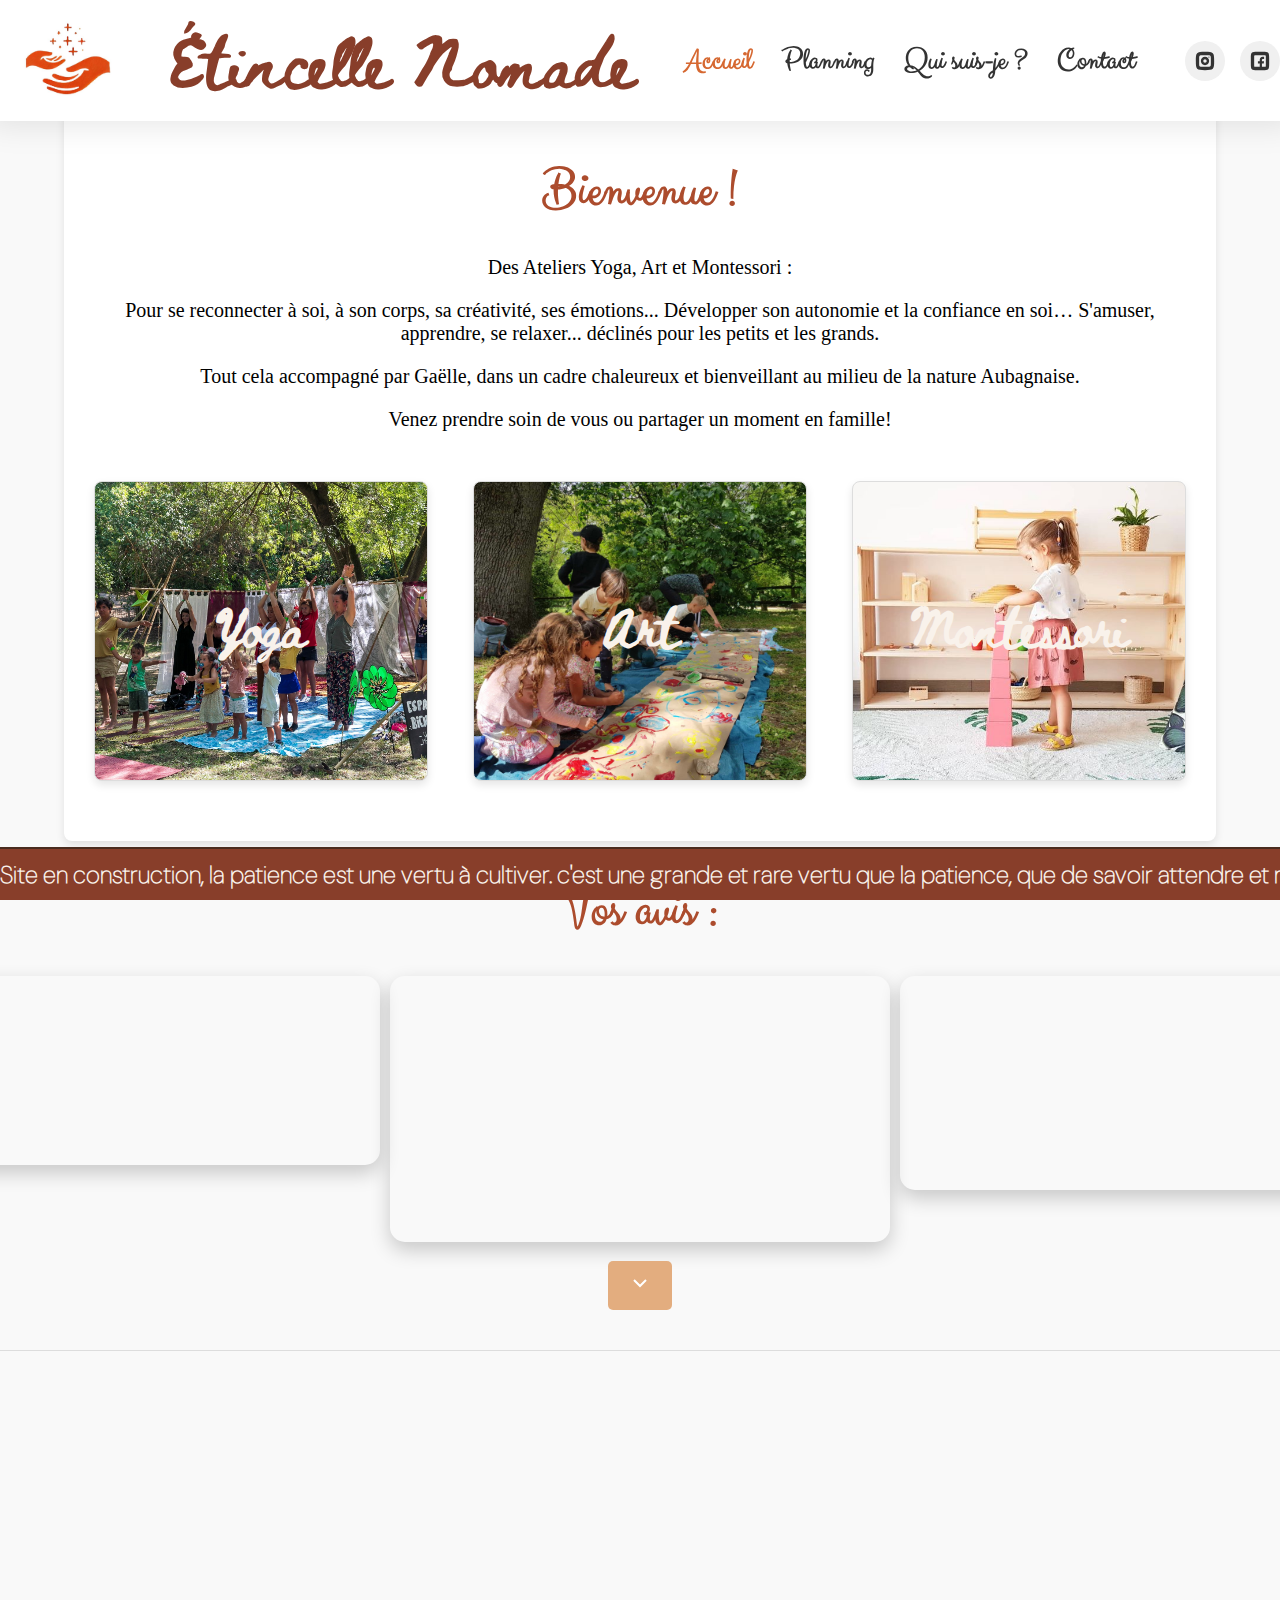
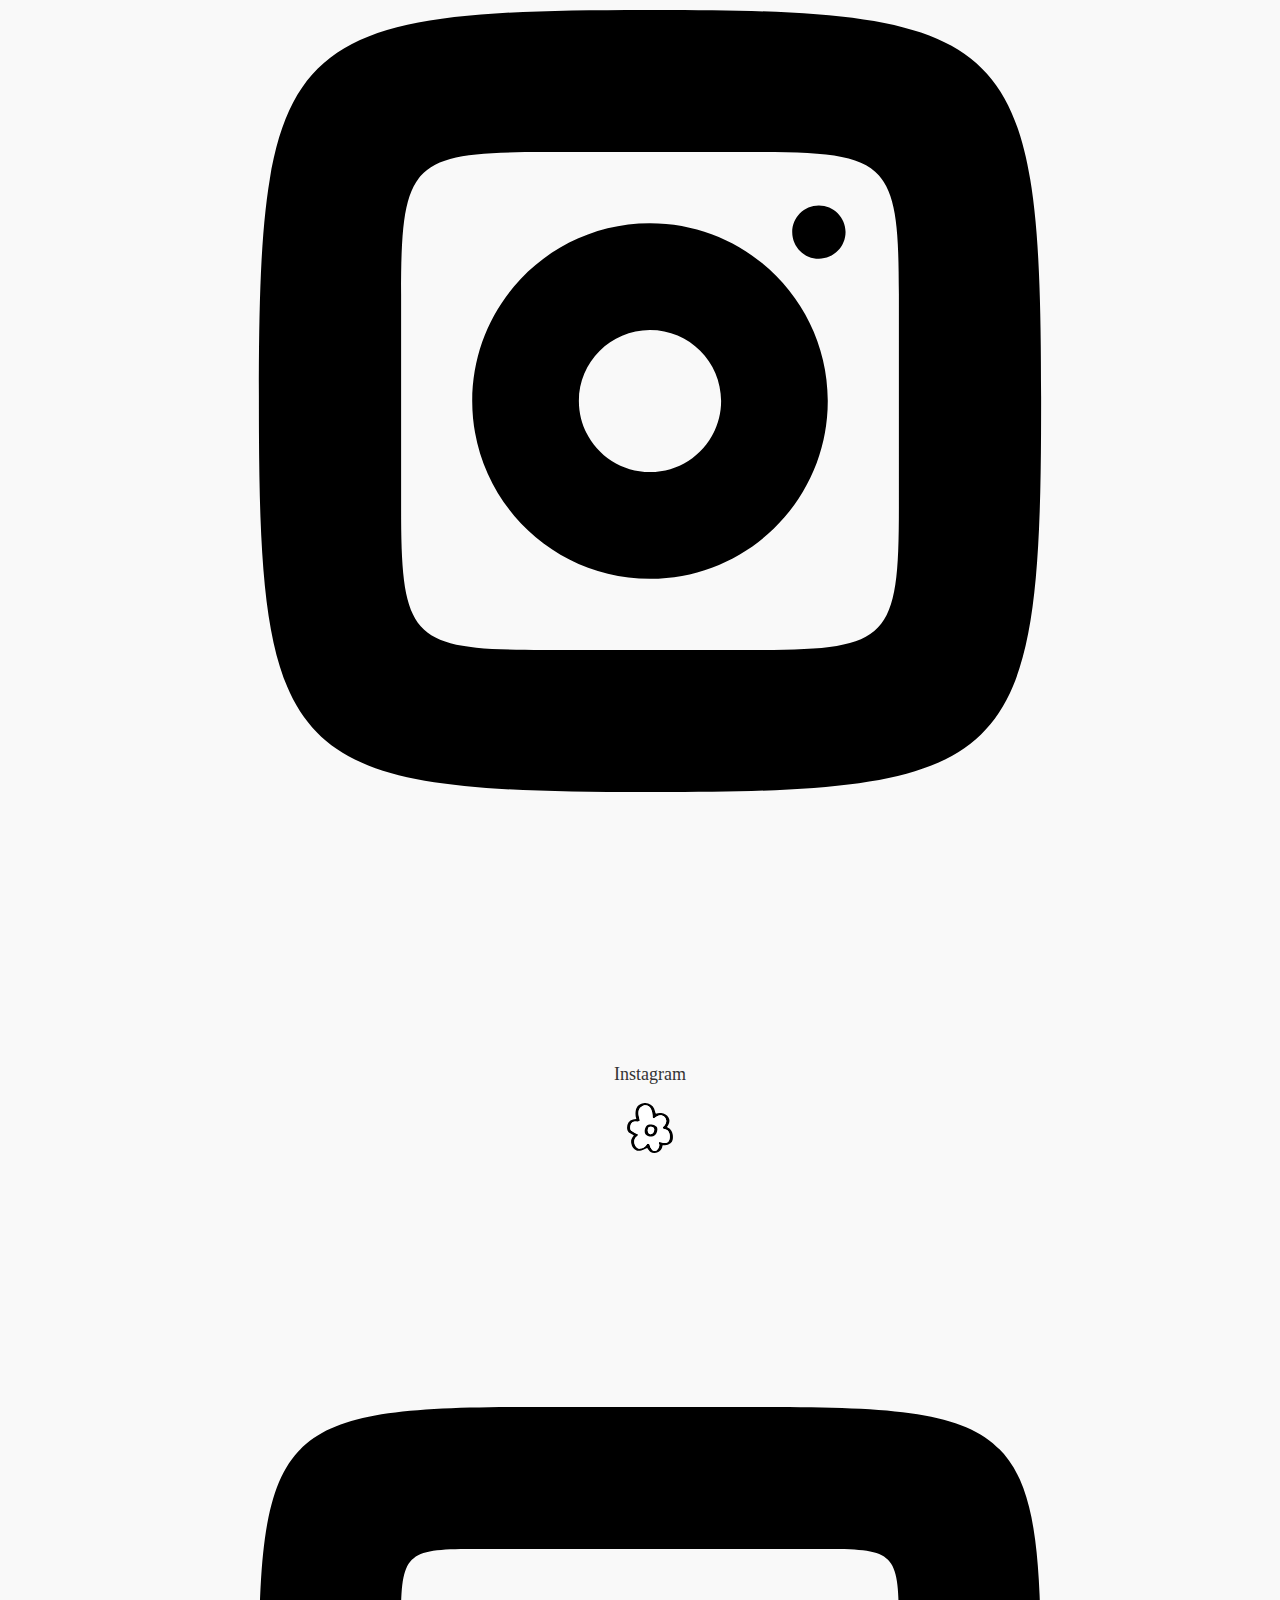
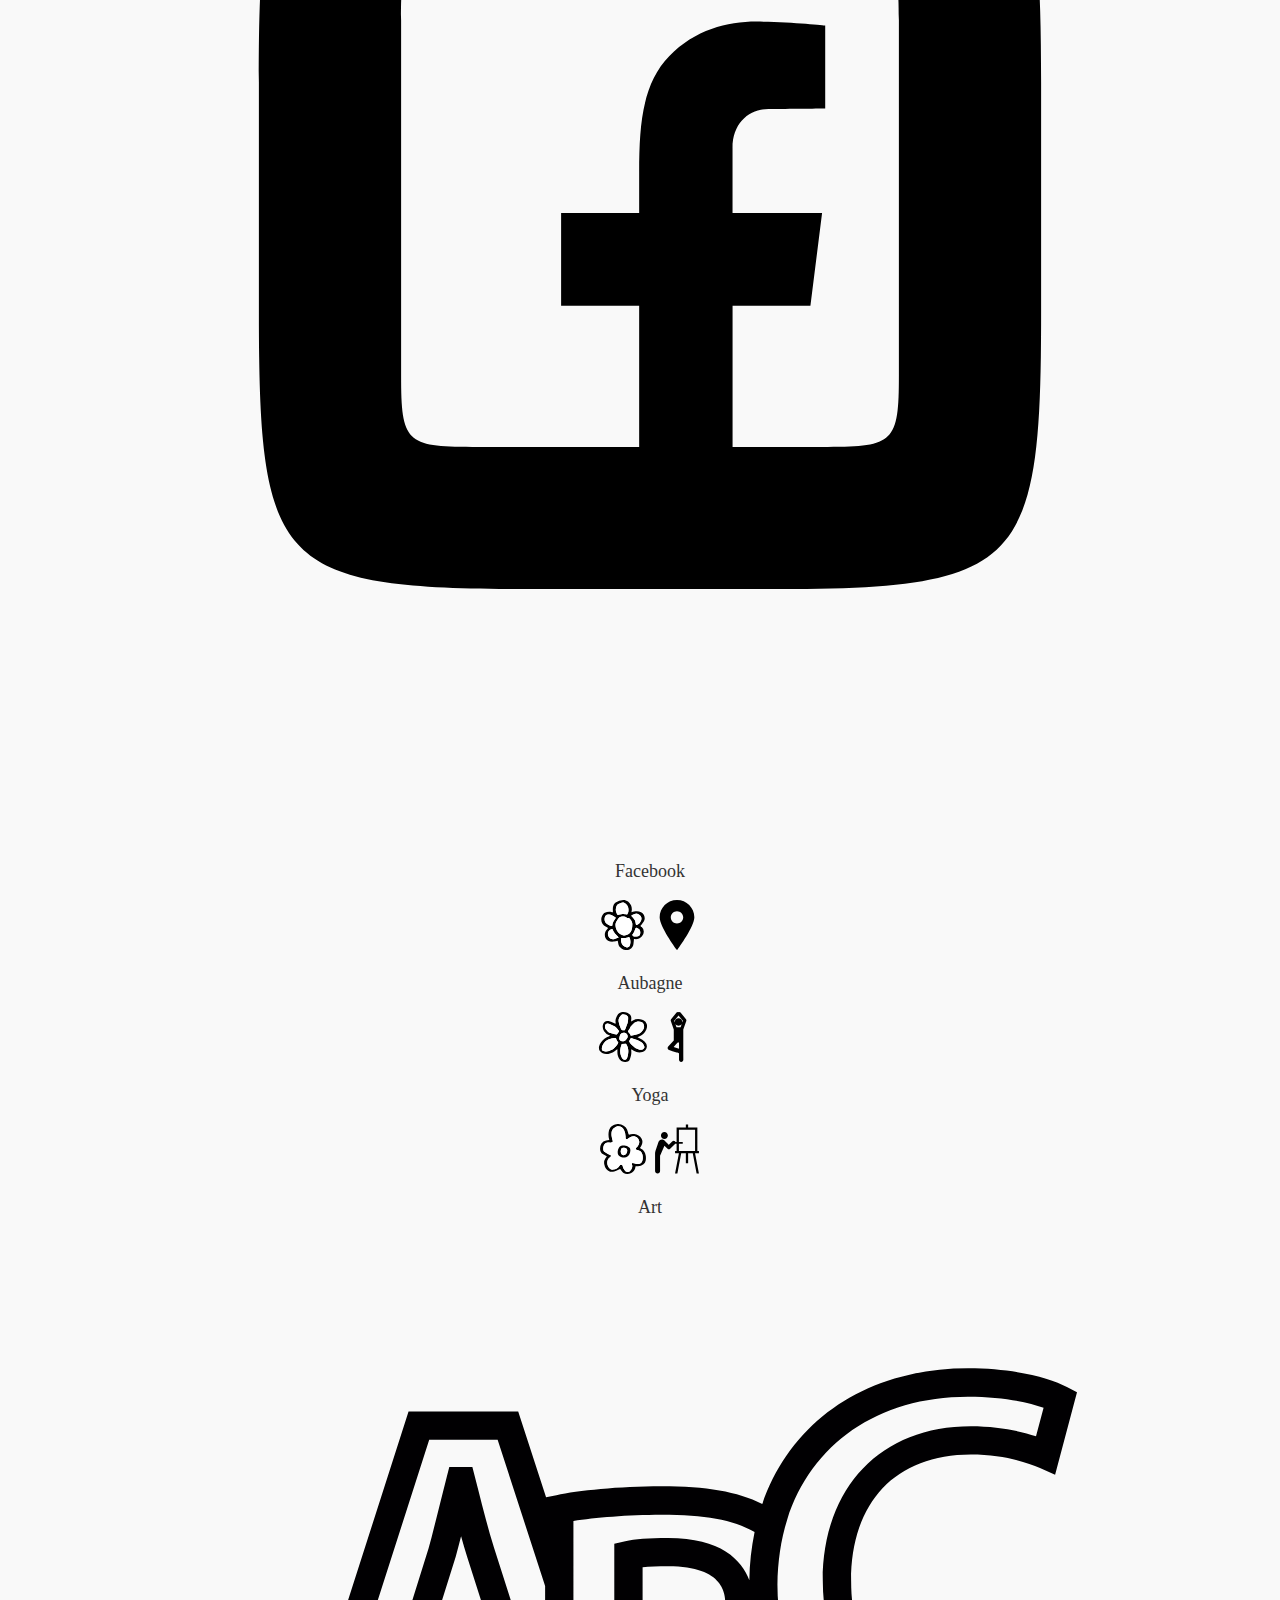
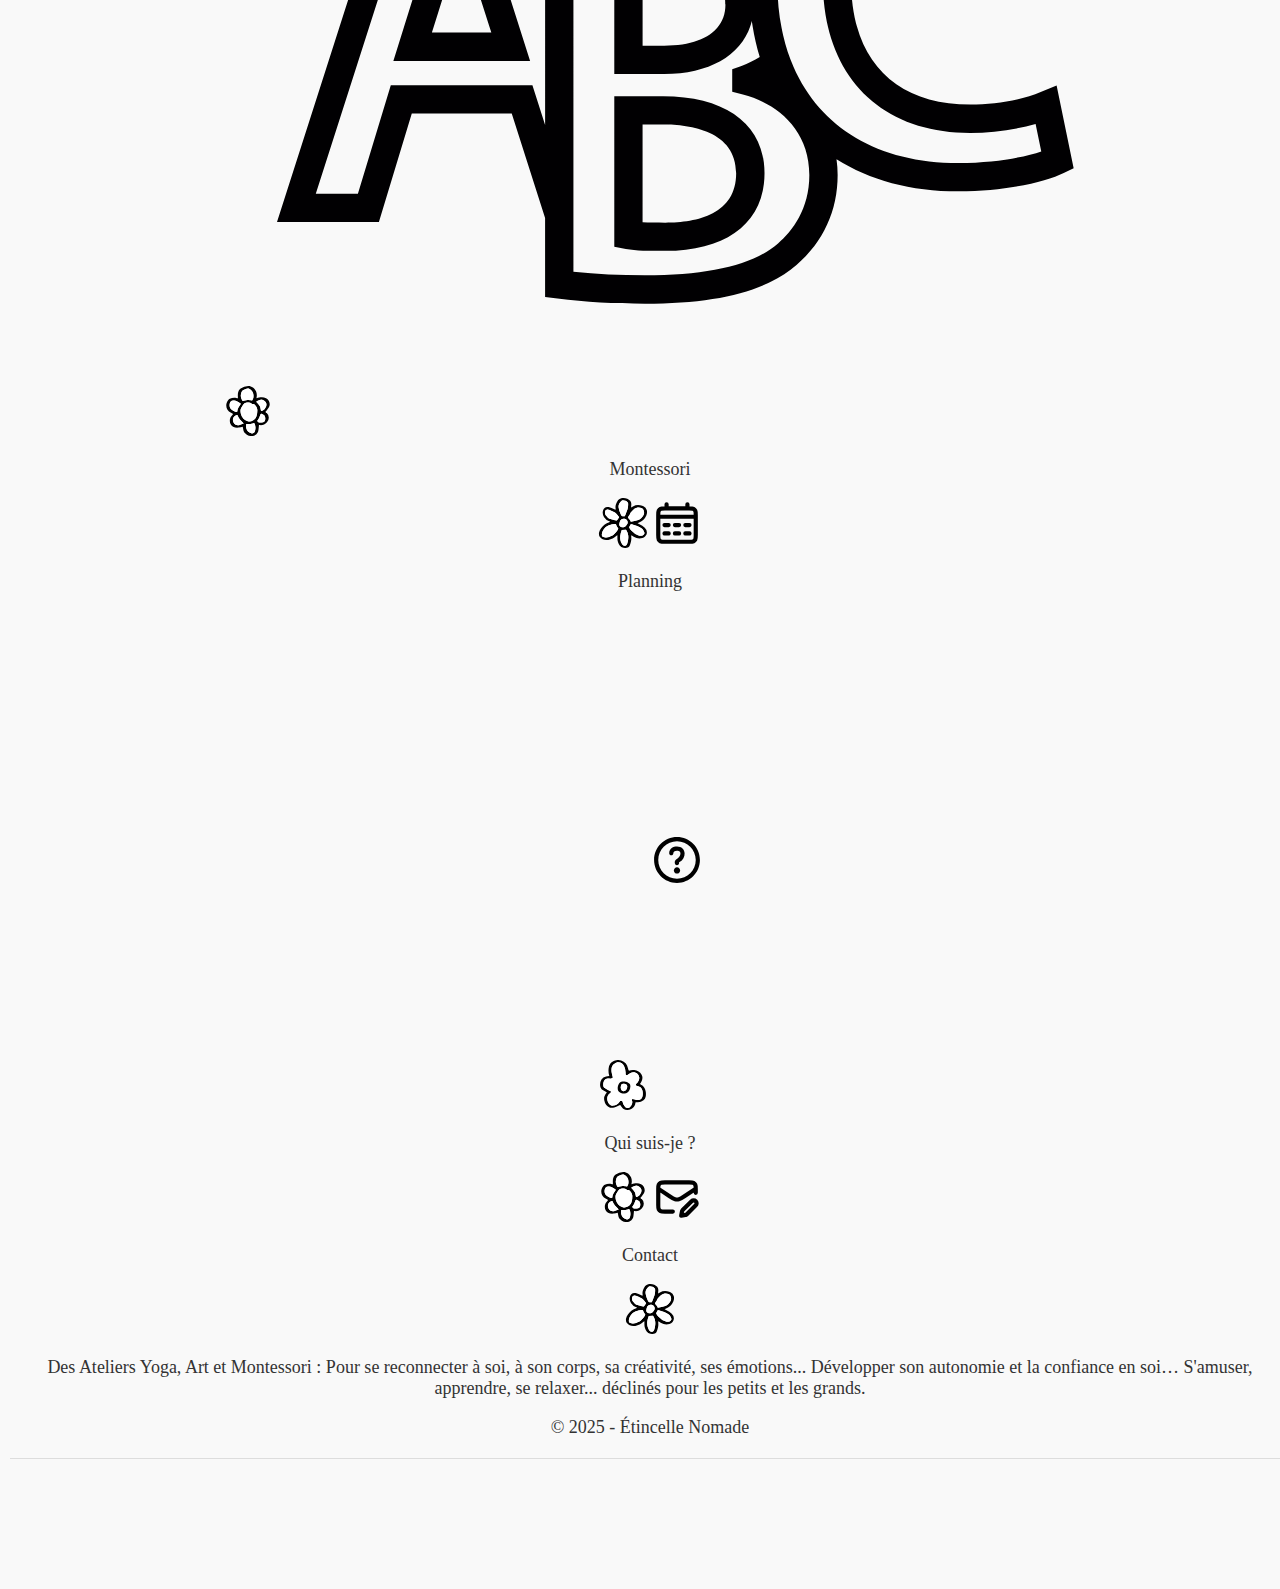
==== commit 088f667b: "Update index.html" ====
--- a/index.html
+++ b/index.html
@@ -26,7 +26,7 @@
                 </ul>
             </nav>
             <div class="header-icons">
-                <a href="https://www.instagram.com/etincellenomadeyoga/" target="_blank">
+                <a href="https://www.instagram.com/etincellenomade/" target="_blank">
                     <svg xmlns="http://www.w3.org/2000/svg" viewBox="0 0 72 72"><path d="M 35.75 14 C 15.579 14 14 15.579 14 35.75 L 14 36.25 C 14 56.421 15.579 58 35.75 58 L 36.25 58 C 56.421 58 58 56.421 58 36.25 L 58 35.75 C 58 15.579 56.421 14 36.25 14 L 35.75 14 z M 30 22 L 42 22 C 49.419 22 50 22.581 50 30 L 50 42 C 50 49.419 49.419 50 42 50 L 30 50 C 22.581 50 22 49.419 22 42 L 22 30 C 22 22.581 22.581 22 30 22 z M 45.496094 25 C 44.668094 25.002 43.998 25.674906 44 26.503906 C 44.002 27.331906 44.674906 28.002 45.503906 28 C 46.331906 27.998 47.002 27.325094 47 26.496094 C 46.998 25.668094 46.325094 24.998 45.496094 25 z M 35.976562 26 C 30.454563 26.013 25.987 30.501437 26 36.023438 C 26.013 41.545437 30.501437 46.013 36.023438 46 C 41.545437 45.987 46.013 41.498562 46 35.976562 C 45.987 30.454563 41.498562 25.987 35.976562 26 z M 35.990234 32 C 38.199234 31.995 39.994 33.781234 40 35.990234 C 40.005 38.199234 38.218766 39.995 36.009766 40 C 33.800766 40.005 32.006 38.218766 32 36.009766 C 31.995 33.800766 33.781234 32.006 35.990234 32 z"></path></svg></a>
 
                 <a href="https://www.facebook.com/EtincelleNomadeYoga" target="_blank">
@@ -143,9 +143,9 @@
         });
     </script>
 </script>
-
+<div class="fond-footer">
     <footer>
-        <div class="header-icons">
+        <div class="header-icons-footer">
             <a href="https://www.instagram.com/etincellenomadeyoga/" target="_blank">
                 <svg xmlns="http://www.w3.org/2000/svg" viewBox="0 0 72 72"><path d="M 35.75 14 C 15.579 14 14 15.579 14 35.75 L 14 36.25 C 14 56.421 15.579 58 35.75 58 L 36.25 58 C 56.421 58 58 56.421 58 36.25 L 58 35.75 C 58 15.579 56.421 14 36.25 14 L 35.75 14 z M 30 22 L 42 22 C 49.419 22 50 22.581 50 30 L 50 42 C 50 49.419 49.419 50 42 50 L 30 50 C 22.581 50 22 49.419 22 42 L 22 30 C 22 22.581 22.581 22 30 22 z M 45.496094 25 C 44.668094 25.002 43.998 25.674906 44 26.503906 C 44.002 27.331906 44.674906 28.002 45.503906 28 C 46.331906 27.998 47.002 27.325094 47 26.496094 C 46.998 25.668094 46.325094 24.998 45.496094 25 z M 35.976562 26 C 30.454563 26.013 25.987 30.501437 26 36.023438 C 26.013 41.545437 30.501437 46.013 36.023438 46 C 41.545437 45.987 46.013 41.498562 46 35.976562 C 45.987 30.454563 41.498562 25.987 35.976562 26 z M 35.990234 32 C 38.199234 31.995 39.994 33.781234 40 35.990234 C 40.005 38.199234 38.218766 39.995 36.009766 40 C 33.800766 40.005 32.006 38.218766 32 36.009766 C 31.995 33.800766 33.781234 32.006 35.990234 32 z"></path></svg></a>
                 <p>Instagram</p>
@@ -156,10 +156,12 @@
                 <p>Facebook</p>
                 <svg width="50px" height="50px" viewBox="-11.55 0 177.16 177.16" xmlns="http://www.w3.org/2000/svg">
                 <defs><style>.cls-1{fill:#ffffff;}</style></defs><g id="Layer_2" data-name="Layer 2"><g id="Layer_1-2" data-name="Layer 1"><path d="M115.82,139.08c-.59,5.89-1,11.85-1.87,17.75a31.25,31.25,0,0,1-2.63,8.07A18.79,18.79,0,0,1,100.07,175c-9.31,3.29-18.38,3.21-27.14-2.35C65.71,168,61,162.13,60,153.45c-.31-2.79-1.06-5.52-1.72-8.84-4.82,1-9.2,2-13.61,2.86-7.32,1.42-14.16,0-20.73-3.39-8.4-4.39-11.35-11.76-11.34-20.6,0-5.82,1.47-11.3,5.29-16,2.12-2.62,4-5.47,6.2-8.59-2.77-1.44-5-2.62-7.29-3.78C-1,86-5.45,64.87,7.25,49.44a14.24,14.24,0,0,1,5.2-4.29c7.52-3,15.27-4.91,23.42-2.49a36.84,36.84,0,0,0,4.18.85c.24.05.52-.11,1.14-.27a53.18,53.18,0,0,0,0-5.64,45.63,45.63,0,0,1,1.19-16.16,21.33,21.33,0,0,1,8.52-12.5A47.1,47.1,0,0,1,78.17,0C89.9-.09,101.7,8.55,105.78,19.79,108,25.8,109,32,107.89,38.34c-.23,1.32-.37,2.65-.68,4.89,3.54-.9,6.2-1.6,8.88-2.26,8.6-2.1,17-1.95,25,2.26,11.69,6.13,16.45,20.81,10.08,32.32-2.18,4-5.23,7.46-8,11.06a47.85,47.85,0,0,1-4.1,4.2c.4,2.93,2.85,3.75,4.43,5.22a22.5,22.5,0,0,1,.78,32.2c-7.35,7.54-15.83,12.15-26.8,10.38C117,138.53,116.45,138.89,115.82,139.08Zm-5.95-49.92c1.35-7.4-1.83-14-6.62-20-2.32-2.93-4.7-5.79-9.22-5.06a5.76,5.76,0,0,1-3.9-1.37c-6.18-5-13.33-4.48-20.39-3.48a11.75,11.75,0,0,0-8.46,5.38C58.55,69,55.6,73.17,52.92,77.54a16,16,0,0,0-1.76,4.79C48,96,56.2,114.8,68.33,121.73a29.58,29.58,0,0,0,11.29,3.89c11,1.31,24.12-7.82,27-17.35C108.52,102.23,110.22,96.18,109.87,89.16ZM91.49,51c4.81-5.14,5.21-11.65,4.91-18.24-.32-6.83-3.3-12.51-8-17.47-6.07-6.38-12.81-8.11-20.8-4-1.52.79-3.09,1.48-4.66,2.15-5.39,2.33-8.38,6.65-10.09,12C49.56,35.88,52.56,45,58.12,53.58,79.62,47.66,77.31,49.77,91.49,51ZM51.67,63c-4.73-4.27-9.57-6.7-14.33-9.29a20.4,20.4,0,0,0-12.5-2,14.25,14.25,0,0,0-12.79,12c-1.12,7.48.62,14.14,6.32,19.57a38.52,38.52,0,0,0,16.42,8.92c1.15.34,2.59-.34,4.07-.57C39.44,80.34,45.44,71.92,51.67,63ZM71,134.57c-1.41,5.84-.85,10.66.06,15.44,1.9,9.92,8.72,15,17.77,17.81a9.07,9.07,0,0,0,4.18.06c5.13-1,7.85-4.54,9-9.27,1.33-5.3,2.08-10.79.84-16.16-.86-3.73-1-8-4.5-11C89.79,135.85,80.58,134.84,71,134.57Zm52.31-46.14c2.53-.71,4.65-.83,6.23-1.82a27,27,0,0,0,12-15c2.88-9.22-.49-15.26-8.28-20.31a16.73,16.73,0,0,0-14.78-2,68.2,68.2,0,0,0-8.63,3.68c-1.45.71-3.06,1.59-2.93,3.67C122.11,72.07,120.47,73.76,123.28,88.43ZM39.35,102.38c-5.52,1.06-10.25,3.21-13.23,8.25-3.47,5.89-3.21,11.93-.69,18.05,3,7.33,11.87,12.13,19.48,10.12A135.16,135.16,0,0,0,58.57,134c1.19-.46,2.69-1,2.59-2.36-4.55-4.43-9.38-8.12-12.85-12.82C44.68,113.89,42.35,108,39.35,102.38Zm70.27,21.24c4.32,4.45,4.92,5,8.09,5.43a48.22,48.22,0,0,0,7.68.62,13.19,13.19,0,0,0,12.77-11.58,31.8,31.8,0,0,0-.18-6.82,14.09,14.09,0,0,0-11.2-12.4c-3.15-.64-5.2.24-6,3.26A51.3,51.3,0,0,1,109.62,123.62Z"/><path class="cls-1" d="M109.87,89.16c.35,7-1.35,13.07-3.21,19.11-2.92,9.53-16,18.66-27,17.35a29.58,29.58,0,0,1-11.29-3.89C56.2,114.8,48,96,51.16,82.33a16,16,0,0,1,1.76-4.79c2.68-4.37,5.63-8.57,8.36-12.92a11.75,11.75,0,0,1,8.46-5.38c7.06-1,14.21-1.5,20.39,3.48A5.76,5.76,0,0,0,94,64.09c4.52-.73,6.9,2.13,9.22,5.06C108,75.17,111.22,81.76,109.87,89.16Z"/><path class="cls-1" d="M91.49,51c-14.18-1.23-11.87-3.34-33.37,2.58-5.56-8.6-8.56-17.7-5.28-28.09,1.71-5.39,4.7-9.71,10.09-12,1.57-.67,3.14-1.36,4.66-2.15,8-4.12,14.73-2.39,20.8,4,4.71,5,7.69,10.64,8,17.47C96.7,39.35,96.3,45.86,91.49,51Z"/><path class="cls-1" d="M51.67,63c-6.23,9-12.23,17.39-12.81,28.63-1.48.23-2.92.91-4.07.57a38.52,38.52,0,0,1-16.42-8.92c-5.7-5.43-7.44-12.09-6.32-19.57a14.25,14.25,0,0,1,12.79-12,20.4,20.4,0,0,1,12.5,2C42.1,56.25,46.94,58.68,51.67,63Z"/><path class="cls-1" d="M71,134.57c9.61.27,18.82,1.28,27.38-3.17,3.51,3.08,3.64,7.32,4.5,11,1.24,5.37.49,10.86-.84,16.16-1.18,4.73-3.9,8.31-9,9.27a9.07,9.07,0,0,1-4.18-.06c-9-2.77-15.87-7.89-17.77-17.81C70.12,145.23,69.56,140.41,71,134.57Z"/><path class="cls-1" d="M123.28,88.43c-2.81-14.67-1.17-16.36-16.39-31.83-.13-2.08,1.48-3,2.93-3.67a68.2,68.2,0,0,1,8.63-3.68,16.73,16.73,0,0,1,14.78,2c7.79,5,11.16,11.09,8.28,20.31a27,27,0,0,1-12,15C127.93,87.6,125.81,87.72,123.28,88.43Z"/><path class="cls-1" d="M39.35,102.38c3,5.63,5.33,11.51,9,16.41,3.47,4.7,8.3,8.39,12.85,12.82.1,1.33-1.4,1.9-2.59,2.36a135.16,135.16,0,0,1-13.66,4.83c-7.61,2-16.47-2.79-19.48-10.12-2.52-6.12-2.78-12.16.69-18.05C29.1,105.59,33.83,103.44,39.35,102.38Z"/><path class="cls-1" d="M109.62,123.62a51.3,51.3,0,0,0,11.2-21.49c.76-3,2.81-3.9,6-3.26a14.09,14.09,0,0,1,11.2,12.4,31.8,31.8,0,0,1,.18,6.82,13.19,13.19,0,0,1-12.77,11.58,48.22,48.22,0,0,1-7.68-.62C114.54,128.58,113.94,128.07,109.62,123.62Z"/></g></g></svg>
+                <a href="https://www.google.fr/maps/place/13400+Aubagne/@43.2904174,5.5230817,13z/data=!3m1!4b1!4m6!3m5!1s0x12c9a333f0a526cb:0x2c8d21e1b18cc2bc!8m2!3d43.2926781!4d5.5676425!16zL20vMDMzNTdz?hl=fr&entry=ttu&g_ep=EgoyMDI1MDMxOS4yIKXMDSoASAFQAw%3D%3D">
                 <svg fill="#000000" version="1.1" id="Capa_1" xmlns="http://www.w3.org/2000/svg" xmlns:xlink="http://www.w3.org/1999/xlink" 
-                width="50px" height="50px" viewBox="0 0 395.71 395.71"
+                width="50px" height="50px" viewBox="0 0 395.71 395.71" 
                 xml:space="preserve"><g> <path d="M197.849,0C122.131,0,60.531,61.609,60.531,137.329c0,72.887,124.591,243.177,129.896,250.388l4.951,6.738 c0.579,0.792,1.501,1.255,2.471,1.255c0.985,0,1.901-0.463,2.486-1.255l4.948-6.738c5.308-7.211,129.896-177.501,129.896-250.388 C335.179,61.609,273.569,0,197.849,0z M197.849,88.138c27.13,0,49.191,22.062,49.191,49.191c0,27.115-22.062,49.191-49.191,49.191 c-27.114,0-49.191-22.076-49.191-49.191C148.658,110.2,170.734,88.138,197.849,88.138z"/></g></svg>
-           <p>Aubagne</p>
+            </a>
+                <p>Aubagne</p>
            <svg width="50px" height="50px" viewBox="-3.41 0 183.79 183.79" xmlns="http://www.w3.org/2000/svg">
             <defs><style>.cls-1{fill:#ffffff;}</style></defs><g id="Layer_2" data-name="Layer 2"><g id="Layer_1-2" data-name="Layer 1"><path d="M41.43,87.43c-2.62-1.17-4.18-1.81-5.69-2.54A42.67,42.67,0,0,1,19,70.58c-5.44-7.88-6.47-16.4-3.67-25.36C18,36.57,24.71,30.8,36,33.42c7.14,1.65,13.81,5.3,20.68,8.09,1.26.52,2.45,1.21,3.42,1.69,2.08-1.2,1.74-2.74,1.44-4-2.4-10.6,1.51-19.72,6.83-28.4a21.58,21.58,0,0,1,5.9-6.11c11.62-8.16,31.82-5.19,40.61,5.85,3,3.68,4.65,7.83,4.21,12.7-.33,3.63-.5,7.27-.79,11.63,2.68-1.39,4.71-2.36,6.66-3.46,10.9-6.18,22.22-6.68,33.9-2.58a47.34,47.34,0,0,1,4.84,1.77,21.79,21.79,0,0,1,11.95,13.62C178,51.34,177,57.36,174.22,64,168.71,77.31,159,85.74,145.68,90.54A41,41,0,0,0,142,92.38a68.91,68.91,0,0,0,7.17,3.94,59.43,59.43,0,0,1,19.27,12.61,24.61,24.61,0,0,1,7.83,16.65c.48,9.35-6.85,19.15-16.38,21.58a39.76,39.76,0,0,1-32.1-5.16c-2.59-1.63-5.14-3.31-8.49-5.48-.29,2.19-.75,3.51-.58,4.75,1.53,11.38-.87,22.23-5,32.68-1.91,4.88-5.49,8.33-11.41,9.15-4.3.61-8.42,1.1-12.7.17a20.8,20.8,0,0,1-13.18-8.88c-5.1-7.48-8.41-15.61-8.54-24.81,0-4,0-8,0-12.8a17.91,17.91,0,0,0-3.32,1.75c-8.76,7.73-18.67,13.27-30.23,15.4-12.51,2.31-23.17-1-31.38-11.1C.74,140.07-.81,131.7.45,127.2,2.07,121.42,4.18,115.84,8,111c8-10,17.45-17.89,29.81-21.89C38.63,88.86,39.36,88.41,41.43,87.43Zm75.75-.32c6.21-1.15,11.51-2,16.76-3.13,2.51-.52,4.92-1.47,7.42-2.06C152.23,79.35,159,72.05,164,62.57c3.71-7.09,2.08-13.9-1.18-20.45a10.26,10.26,0,0,0-5-4.44c-5.83-2.4-11.69-3.63-18.27-2-11.25,2.84-17.24,11.49-23.84,19.66-.79,4.72-4.27,7.92-6.66,11.73-2.55,4.09-2.73,5,.47,8C112.85,78.27,115.9,81.55,117.18,87.11Zm-54.59,9A26.55,26.55,0,0,0,60,95.44c-8.61-1.26-16.37,2-23.9,5.2-10,4.21-17.5,11.6-22.46,21.39a27.87,27.87,0,0,0-2.85,14.08c.16,3.83,1.74,6.6,5.68,7.51a74.77,74.77,0,0,0,7.51,1.45c8.66,1.06,16.09-2.91,23.64-6.14a26.18,26.18,0,0,0,7.05-4.66,79.58,79.58,0,0,0,14.2-17,37.55,37.55,0,0,0,2.26-5.06c-1.91-2.78-3.78-5-5.08-7.5A86.13,86.13,0,0,1,62.59,96.1ZM94.74,67a37.26,37.26,0,0,0,2.65-5c2.59-7,4.82-14.08,7.59-21,2.54-6.33,2.15-12.92,2.43-19.45A9.7,9.7,0,0,0,106,16.78c-3.45-6.18-15.87-10-22.19-7a5.15,5.15,0,0,0-1.42,1C75.6,17.39,70.92,25,72.37,35c1.28,8.86,4.39,17.19,8.21,25.22C83.68,66.77,86.36,67.94,94.74,67Zm16.35,40.39c2,5.47,5.63,9.12,9,13a54.73,54.73,0,0,0,29.26,18.11,15.59,15.59,0,0,0,15-3.92,7.53,7.53,0,0,0,2.24-8.54c-2.11-6-5.15-11.28-10.6-15.12-10-7-21.2-11-32.9-13.81-2.14-.51-4.5-.07-6.89-.07Zm-11.51,9.26L84.11,118c-6.57,16.3-9.06,32.17-.69,48.23a23.93,23.93,0,0,0,2.64,4.38c2.68,3.2,6.36,5.44,10.37,5.1,4.4-.38,6.16-4.35,7.75-8.2,2.67-6.48,3.23-13.23,3.75-20.08C108.79,136.23,105.76,126.19,99.58,116.65ZM74.35,70.31c-3.3-4-6.25-7.81-9.54-11.34C62.5,56.5,60,53.83,57.08,52.34c-6.58-3.32-13.51-6-20.31-8.85a11.73,11.73,0,0,0-2.46-.71c-6.92-1.24-11.68,2.69-12,9.66-.19,4.78,1,9,4.35,12.53,3.88,4.13,7.07,9.18,12.68,11.16,6.44,2.27,13.06,4.06,19.62,6,2.48.71,5,1.07,7.59-.48Zm31.37,19.84a13.48,13.48,0,0,0-4.3-10.65c-2.7-2.64-6-2.67-9.41-3.14-6.86-.94-12.41,3.21-14.49,9.32a49.37,49.37,0,0,0-2.67,10.69c-.45,4.29,1.62,7.66,5.59,9.67C87.05,109.39,94,108.21,99,102.7,102.43,98.88,105.44,94.75,105.72,90.15Z"/><path class="cls-1" d="M117.18,87.11c-1.28-5.56-4.33-8.84-7.7-12-3.2-3-3-3.94-.47-8,2.39-3.81,5.87-7,6.66-11.73,6.6-8.17,12.59-16.82,23.84-19.66,6.58-1.65,12.44-.42,18.27,2a10.26,10.26,0,0,1,5,4.44c3.26,6.55,4.89,13.36,1.18,20.45-5,9.48-11.72,16.78-22.59,19.35-2.5.59-4.91,1.54-7.42,2.06C128.69,85.06,123.39,86,117.18,87.11Z"/><path class="cls-1" d="M62.59,96.1A86.13,86.13,0,0,0,66,104.71c1.3,2.51,3.17,4.72,5.08,7.5a37.55,37.55,0,0,1-2.26,5.06,79.58,79.58,0,0,1-14.2,17,26.18,26.18,0,0,1-7.05,4.66c-7.55,3.23-15,7.2-23.64,6.14a74.77,74.77,0,0,1-7.51-1.45c-3.94-.91-5.52-3.68-5.68-7.51A27.87,27.87,0,0,1,13.6,122c5-9.79,12.44-17.18,22.46-21.39,7.53-3.17,15.29-6.46,23.9-5.2A26.55,26.55,0,0,1,62.59,96.1Z"/><path class="cls-1" d="M94.74,67c-8.38.94-11.06-.23-14.16-6.76-3.82-8-6.93-16.36-8.21-25.22-1.45-10,3.23-17.63,10-24.33a5.15,5.15,0,0,1,1.42-1c6.32-3,18.74.87,22.19,7.05a9.7,9.7,0,0,1,1.45,4.83c-.28,6.53.11,13.12-2.43,19.45-2.77,6.9-5,14-7.59,21A37.26,37.26,0,0,1,94.74,67Z"/><path class="cls-1" d="M111.09,107.39l5.09-10.31c2.39,0,4.75-.44,6.89.07C134.77,99.94,146,103.91,156,111c5.45,3.84,8.49,9.1,10.6,15.12a7.53,7.53,0,0,1-2.24,8.54,15.59,15.59,0,0,1-15,3.92,54.73,54.73,0,0,1-29.26-18.11C116.72,116.51,113.14,112.86,111.09,107.39Z"/><path class="cls-1" d="M99.58,116.65c6.18,9.54,9.21,19.58,8.35,30.82-.52,6.85-1.08,13.6-3.75,20.08-1.59,3.85-3.35,7.82-7.75,8.2-4,.34-7.69-1.9-10.37-5.1a23.93,23.93,0,0,1-2.64-4.38c-8.37-16.06-5.88-31.93.69-48.23Z"/><path class="cls-1" d="M74.35,70.31,66.6,81.61C64,83.16,61.49,82.8,59,82.09c-6.56-1.9-13.18-3.69-19.62-6-5.61-2-8.8-7-12.68-11.16-3.35-3.55-4.54-7.75-4.35-12.53.27-7,5-10.9,12-9.66a11.73,11.73,0,0,1,2.46.71c6.8,2.89,13.73,5.53,20.31,8.85,3,1.49,5.42,4.16,7.73,6.63C68.1,62.5,71.05,66.35,74.35,70.31Z"/><path class="cls-1" d="M105.72,90.15c-.28,4.6-3.29,8.73-6.76,12.55-5,5.51-11.91,6.69-18.52,3.34-4-2-6-5.38-5.59-9.67a49.37,49.37,0,0,1,2.67-10.69C79.6,79.57,85.15,75.42,92,76.36c3.41.47,6.71.5,9.41,3.14A13.48,13.48,0,0,1,105.72,90.15Z"/></g></g></svg>
             <a href="yoga.html" target="_blank">
@@ -240,10 +242,11 @@
                         <svg width="50px" height="50px" viewBox="-3.41 0 183.79 183.79" xmlns="http://www.w3.org/2000/svg">
                             <defs><style>.cls-1{fill:#ffffff;}</style></defs><g id="Layer_2" data-name="Layer 2"><g id="Layer_1-2" data-name="Layer 1"><path d="M41.43,87.43c-2.62-1.17-4.18-1.81-5.69-2.54A42.67,42.67,0,0,1,19,70.58c-5.44-7.88-6.47-16.4-3.67-25.36C18,36.57,24.71,30.8,36,33.42c7.14,1.65,13.81,5.3,20.68,8.09,1.26.52,2.45,1.21,3.42,1.69,2.08-1.2,1.74-2.74,1.44-4-2.4-10.6,1.51-19.72,6.83-28.4a21.58,21.58,0,0,1,5.9-6.11c11.62-8.16,31.82-5.19,40.61,5.85,3,3.68,4.65,7.83,4.21,12.7-.33,3.63-.5,7.27-.79,11.63,2.68-1.39,4.71-2.36,6.66-3.46,10.9-6.18,22.22-6.68,33.9-2.58a47.34,47.34,0,0,1,4.84,1.77,21.79,21.79,0,0,1,11.95,13.62C178,51.34,177,57.36,174.22,64,168.71,77.31,159,85.74,145.68,90.54A41,41,0,0,0,142,92.38a68.91,68.91,0,0,0,7.17,3.94,59.43,59.43,0,0,1,19.27,12.61,24.61,24.61,0,0,1,7.83,16.65c.48,9.35-6.85,19.15-16.38,21.58a39.76,39.76,0,0,1-32.1-5.16c-2.59-1.63-5.14-3.31-8.49-5.48-.29,2.19-.75,3.51-.58,4.75,1.53,11.38-.87,22.23-5,32.68-1.91,4.88-5.49,8.33-11.41,9.15-4.3.61-8.42,1.1-12.7.17a20.8,20.8,0,0,1-13.18-8.88c-5.1-7.48-8.41-15.61-8.54-24.81,0-4,0-8,0-12.8a17.91,17.91,0,0,0-3.32,1.75c-8.76,7.73-18.67,13.27-30.23,15.4-12.51,2.31-23.17-1-31.38-11.1C.74,140.07-.81,131.7.45,127.2,2.07,121.42,4.18,115.84,8,111c8-10,17.45-17.89,29.81-21.89C38.63,88.86,39.36,88.41,41.43,87.43Zm75.75-.32c6.21-1.15,11.51-2,16.76-3.13,2.51-.52,4.92-1.47,7.42-2.06C152.23,79.35,159,72.05,164,62.57c3.71-7.09,2.08-13.9-1.18-20.45a10.26,10.26,0,0,0-5-4.44c-5.83-2.4-11.69-3.63-18.27-2-11.25,2.84-17.24,11.49-23.84,19.66-.79,4.72-4.27,7.92-6.66,11.73-2.55,4.09-2.73,5,.47,8C112.85,78.27,115.9,81.55,117.18,87.11Zm-54.59,9A26.55,26.55,0,0,0,60,95.44c-8.61-1.26-16.37,2-23.9,5.2-10,4.21-17.5,11.6-22.46,21.39a27.87,27.87,0,0,0-2.85,14.08c.16,3.83,1.74,6.6,5.68,7.51a74.77,74.77,0,0,0,7.51,1.45c8.66,1.06,16.09-2.91,23.64-6.14a26.18,26.18,0,0,0,7.05-4.66,79.58,79.58,0,0,0,14.2-17,37.55,37.55,0,0,0,2.26-5.06c-1.91-2.78-3.78-5-5.08-7.5A86.13,86.13,0,0,1,62.59,96.1ZM94.74,67a37.26,37.26,0,0,0,2.65-5c2.59-7,4.82-14.08,7.59-21,2.54-6.33,2.15-12.92,2.43-19.45A9.7,9.7,0,0,0,106,16.78c-3.45-6.18-15.87-10-22.19-7a5.15,5.15,0,0,0-1.42,1C75.6,17.39,70.92,25,72.37,35c1.28,8.86,4.39,17.19,8.21,25.22C83.68,66.77,86.36,67.94,94.74,67Zm16.35,40.39c2,5.47,5.63,9.12,9,13a54.73,54.73,0,0,0,29.26,18.11,15.59,15.59,0,0,0,15-3.92,7.53,7.53,0,0,0,2.24-8.54c-2.11-6-5.15-11.28-10.6-15.12-10-7-21.2-11-32.9-13.81-2.14-.51-4.5-.07-6.89-.07Zm-11.51,9.26L84.11,118c-6.57,16.3-9.06,32.17-.69,48.23a23.93,23.93,0,0,0,2.64,4.38c2.68,3.2,6.36,5.44,10.37,5.1,4.4-.38,6.16-4.35,7.75-8.2,2.67-6.48,3.23-13.23,3.75-20.08C108.79,136.23,105.76,126.19,99.58,116.65ZM74.35,70.31c-3.3-4-6.25-7.81-9.54-11.34C62.5,56.5,60,53.83,57.08,52.34c-6.58-3.32-13.51-6-20.31-8.85a11.73,11.73,0,0,0-2.46-.71c-6.92-1.24-11.68,2.69-12,9.66-.19,4.78,1,9,4.35,12.53,3.88,4.13,7.07,9.18,12.68,11.16,6.44,2.27,13.06,4.06,19.62,6,2.48.71,5,1.07,7.59-.48Zm31.37,19.84a13.48,13.48,0,0,0-4.3-10.65c-2.7-2.64-6-2.67-9.41-3.14-6.86-.94-12.41,3.21-14.49,9.32a49.37,49.37,0,0,0-2.67,10.69c-.45,4.29,1.62,7.66,5.59,9.67C87.05,109.39,94,108.21,99,102.7,102.43,98.88,105.44,94.75,105.72,90.15Z"/><path class="cls-1" d="M117.18,87.11c-1.28-5.56-4.33-8.84-7.7-12-3.2-3-3-3.94-.47-8,2.39-3.81,5.87-7,6.66-11.73,6.6-8.17,12.59-16.82,23.84-19.66,6.58-1.65,12.44-.42,18.27,2a10.26,10.26,0,0,1,5,4.44c3.26,6.55,4.89,13.36,1.18,20.45-5,9.48-11.72,16.78-22.59,19.35-2.5.59-4.91,1.54-7.42,2.06C128.69,85.06,123.39,86,117.18,87.11Z"/><path class="cls-1" d="M62.59,96.1A86.13,86.13,0,0,0,66,104.71c1.3,2.51,3.17,4.72,5.08,7.5a37.55,37.55,0,0,1-2.26,5.06,79.58,79.58,0,0,1-14.2,17,26.18,26.18,0,0,1-7.05,4.66c-7.55,3.23-15,7.2-23.64,6.14a74.77,74.77,0,0,1-7.51-1.45c-3.94-.91-5.52-3.68-5.68-7.51A27.87,27.87,0,0,1,13.6,122c5-9.79,12.44-17.18,22.46-21.39,7.53-3.17,15.29-6.46,23.9-5.2A26.55,26.55,0,0,1,62.59,96.1Z"/><path class="cls-1" d="M94.74,67c-8.38.94-11.06-.23-14.16-6.76-3.82-8-6.93-16.36-8.21-25.22-1.45-10,3.23-17.63,10-24.33a5.15,5.15,0,0,1,1.42-1c6.32-3,18.74.87,22.19,7.05a9.7,9.7,0,0,1,1.45,4.83c-.28,6.53.11,13.12-2.43,19.45-2.77,6.9-5,14-7.59,21A37.26,37.26,0,0,1,94.74,67Z"/><path class="cls-1" d="M111.09,107.39l5.09-10.31c2.39,0,4.75-.44,6.89.07C134.77,99.94,146,103.91,156,111c5.45,3.84,8.49,9.1,10.6,15.12a7.53,7.53,0,0,1-2.24,8.54,15.59,15.59,0,0,1-15,3.92,54.73,54.73,0,0,1-29.26-18.11C116.72,116.51,113.14,112.86,111.09,107.39Z"/><path class="cls-1" d="M99.58,116.65c6.18,9.54,9.21,19.58,8.35,30.82-.52,6.85-1.08,13.6-3.75,20.08-1.59,3.85-3.35,7.82-7.75,8.2-4,.34-7.69-1.9-10.37-5.1a23.93,23.93,0,0,1-2.64-4.38c-8.37-16.06-5.88-31.93.69-48.23Z"/><path class="cls-1" d="M74.35,70.31,66.6,81.61C64,83.16,61.49,82.8,59,82.09c-6.56-1.9-13.18-3.69-19.62-6-5.61-2-8.8-7-12.68-11.16-3.35-3.55-4.54-7.75-4.35-12.53.27-7,5-10.9,12-9.66a11.73,11.73,0,0,1,2.46.71c6.8,2.89,13.73,5.53,20.31,8.85,3,1.49,5.42,4.16,7.73,6.63C68.1,62.5,71.05,66.35,74.35,70.31Z"/><path class="cls-1" d="M105.72,90.15c-.28,4.6-3.29,8.73-6.76,12.55-5,5.51-11.91,6.69-18.52,3.34-4-2-6-5.38-5.59-9.67a49.37,49.37,0,0,1,2.67-10.69C79.6,79.57,85.15,75.42,92,76.36c3.41.47,6.71.5,9.41,3.14A13.48,13.48,0,0,1,105.72,90.15Z"/></g></g></svg>
 
-        </div>
         <p>Des Ateliers Yoga, Art et Montessori : Pour se reconnecter à soi, à son corps, sa créativité, ses émotions... Développer son autonomie et la confiance en soi… S'amuser, apprendre, se relaxer... déclinés pour les petits et les grands.
       <p>&copy; 2025 - Étincelle Nomade</p>
+    </div>
       <footer>
+    </div>
     <div class="marquee-container">
         <div class="marquee" id="marquee-text">
             <!-- Le texte sera chargé ici par JavaScript -->
